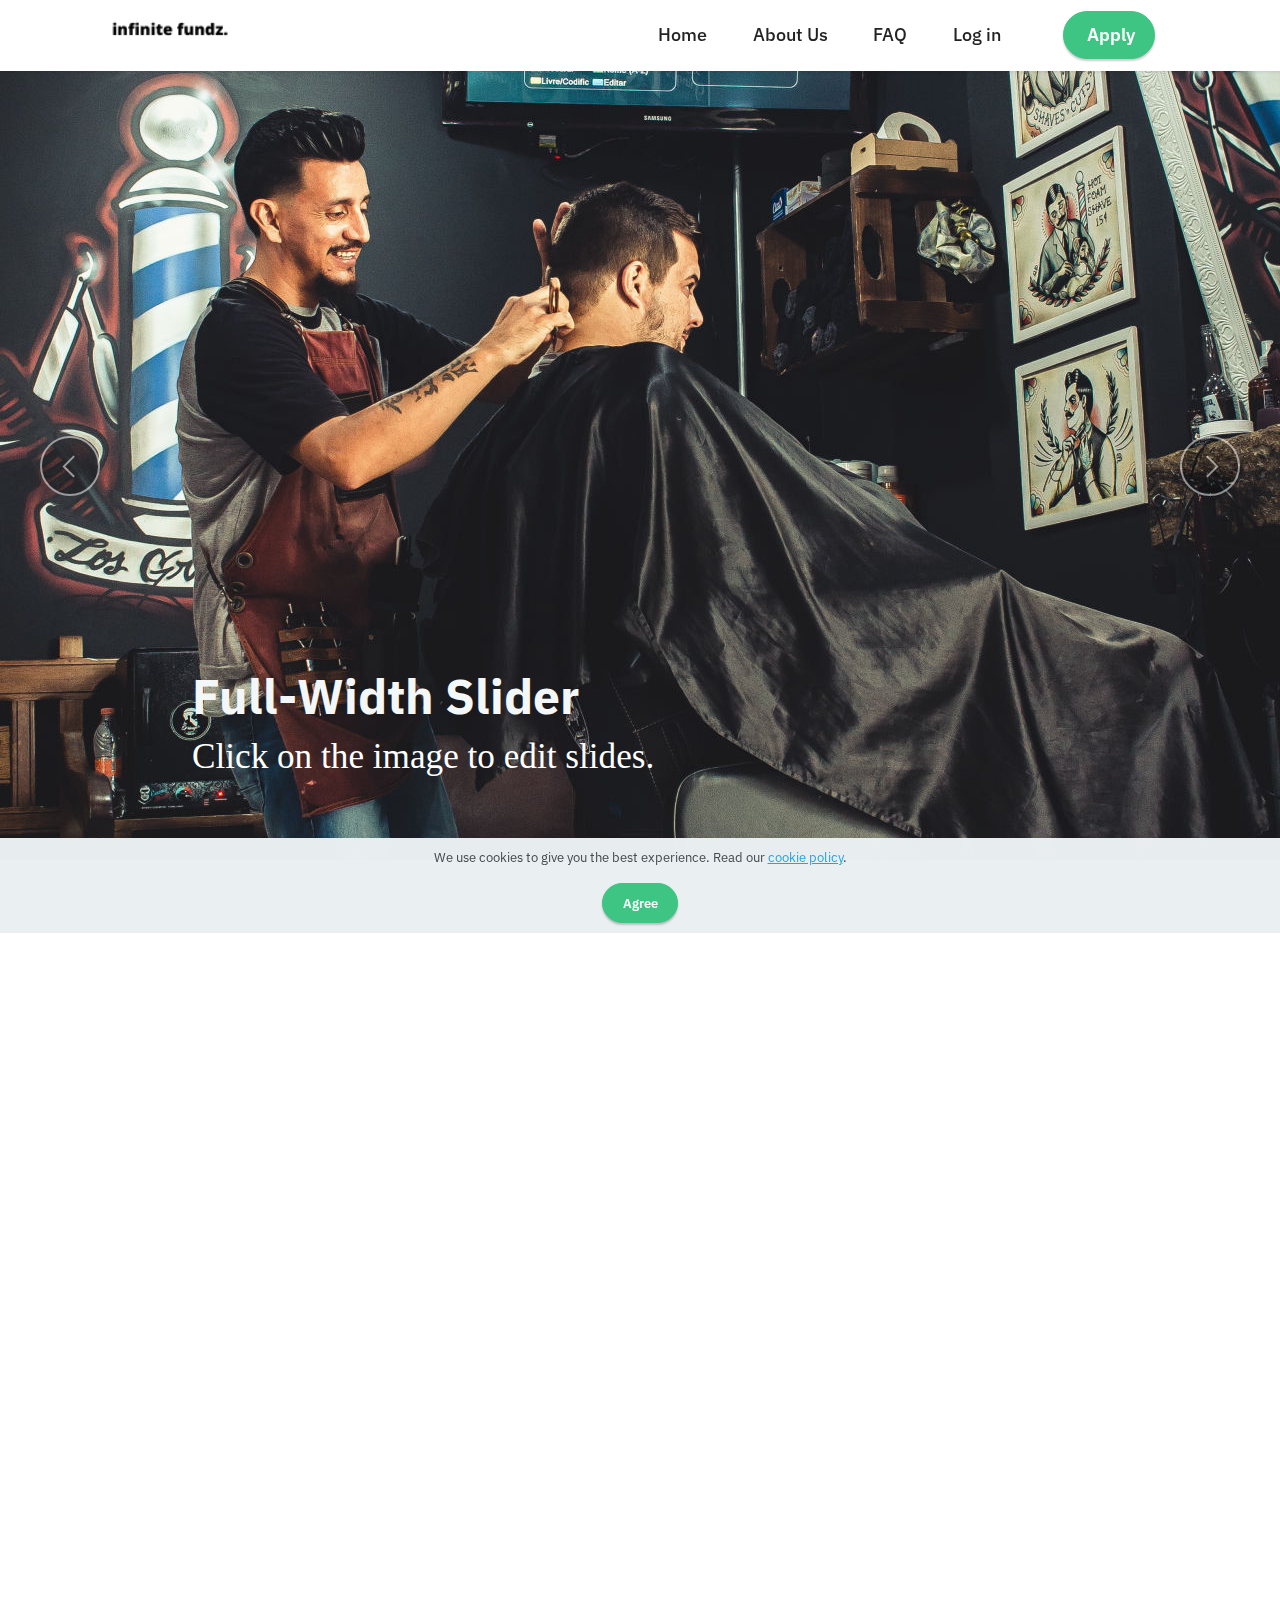
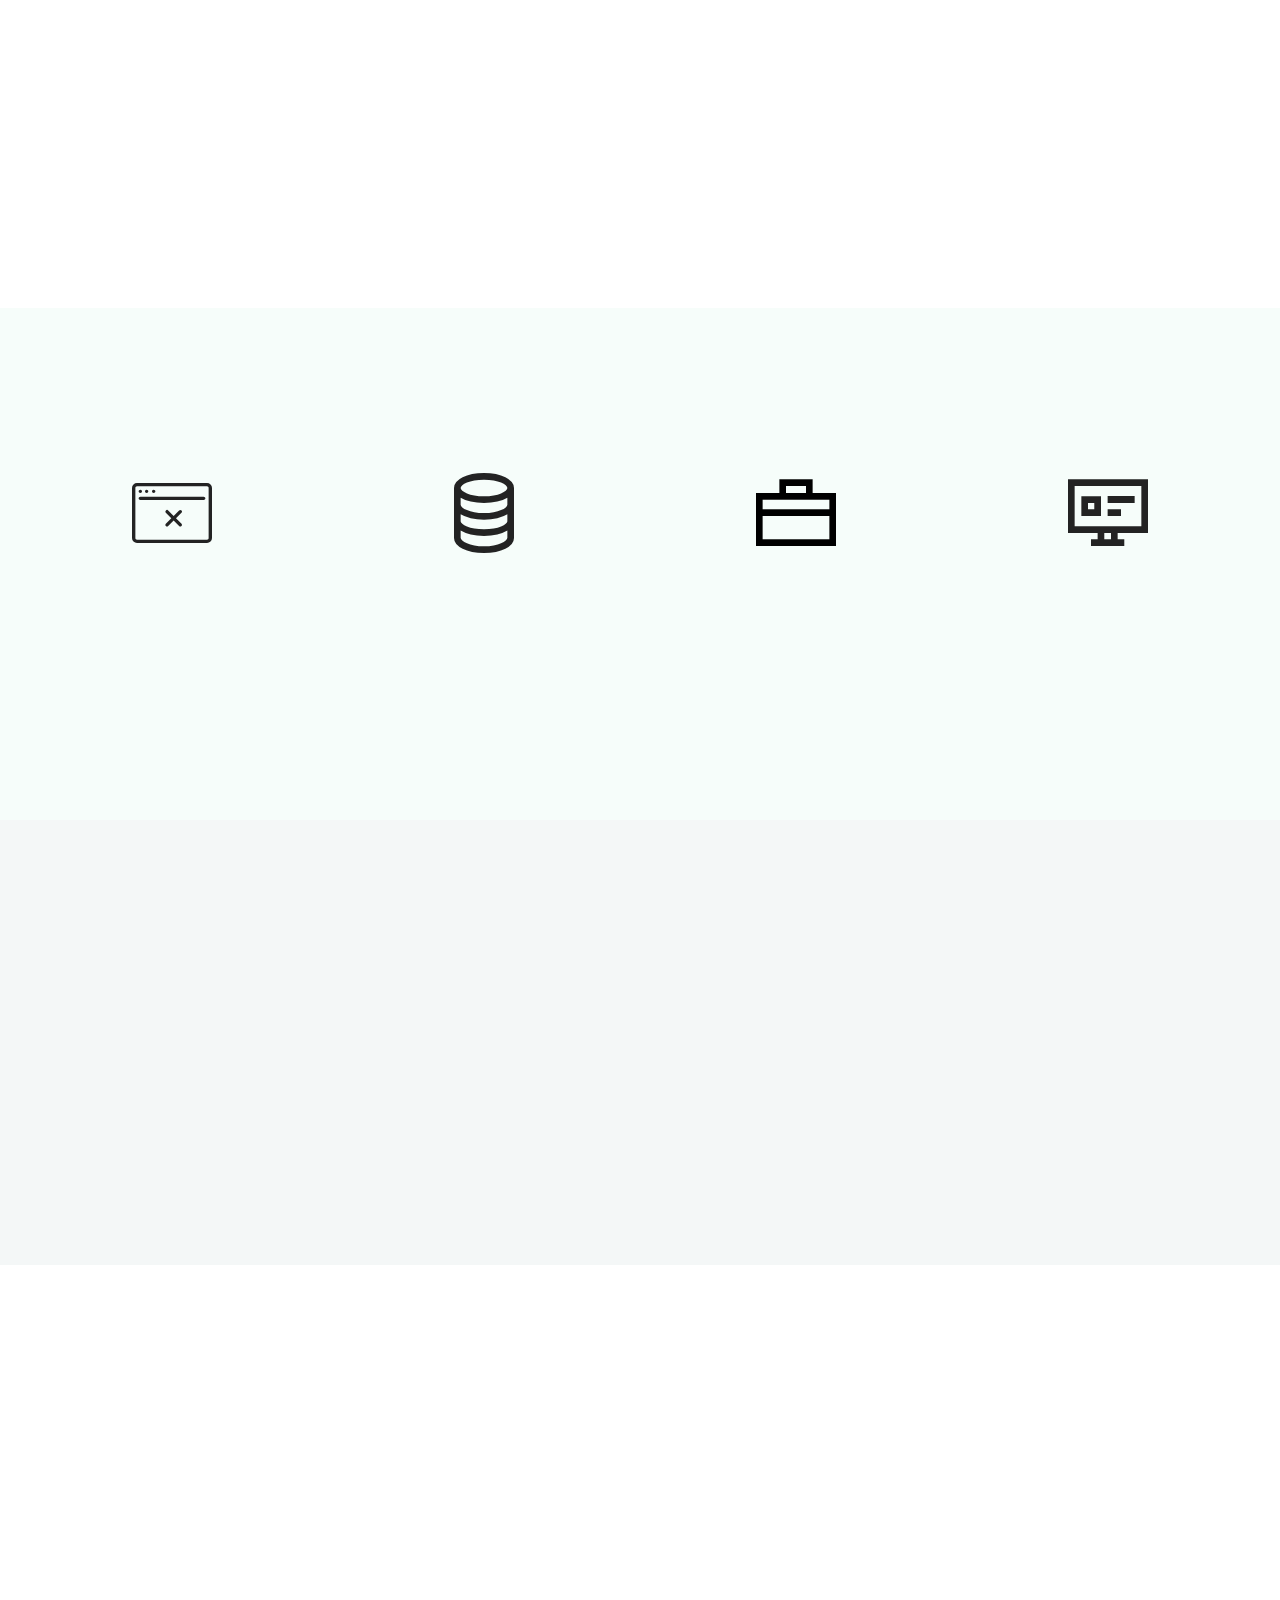
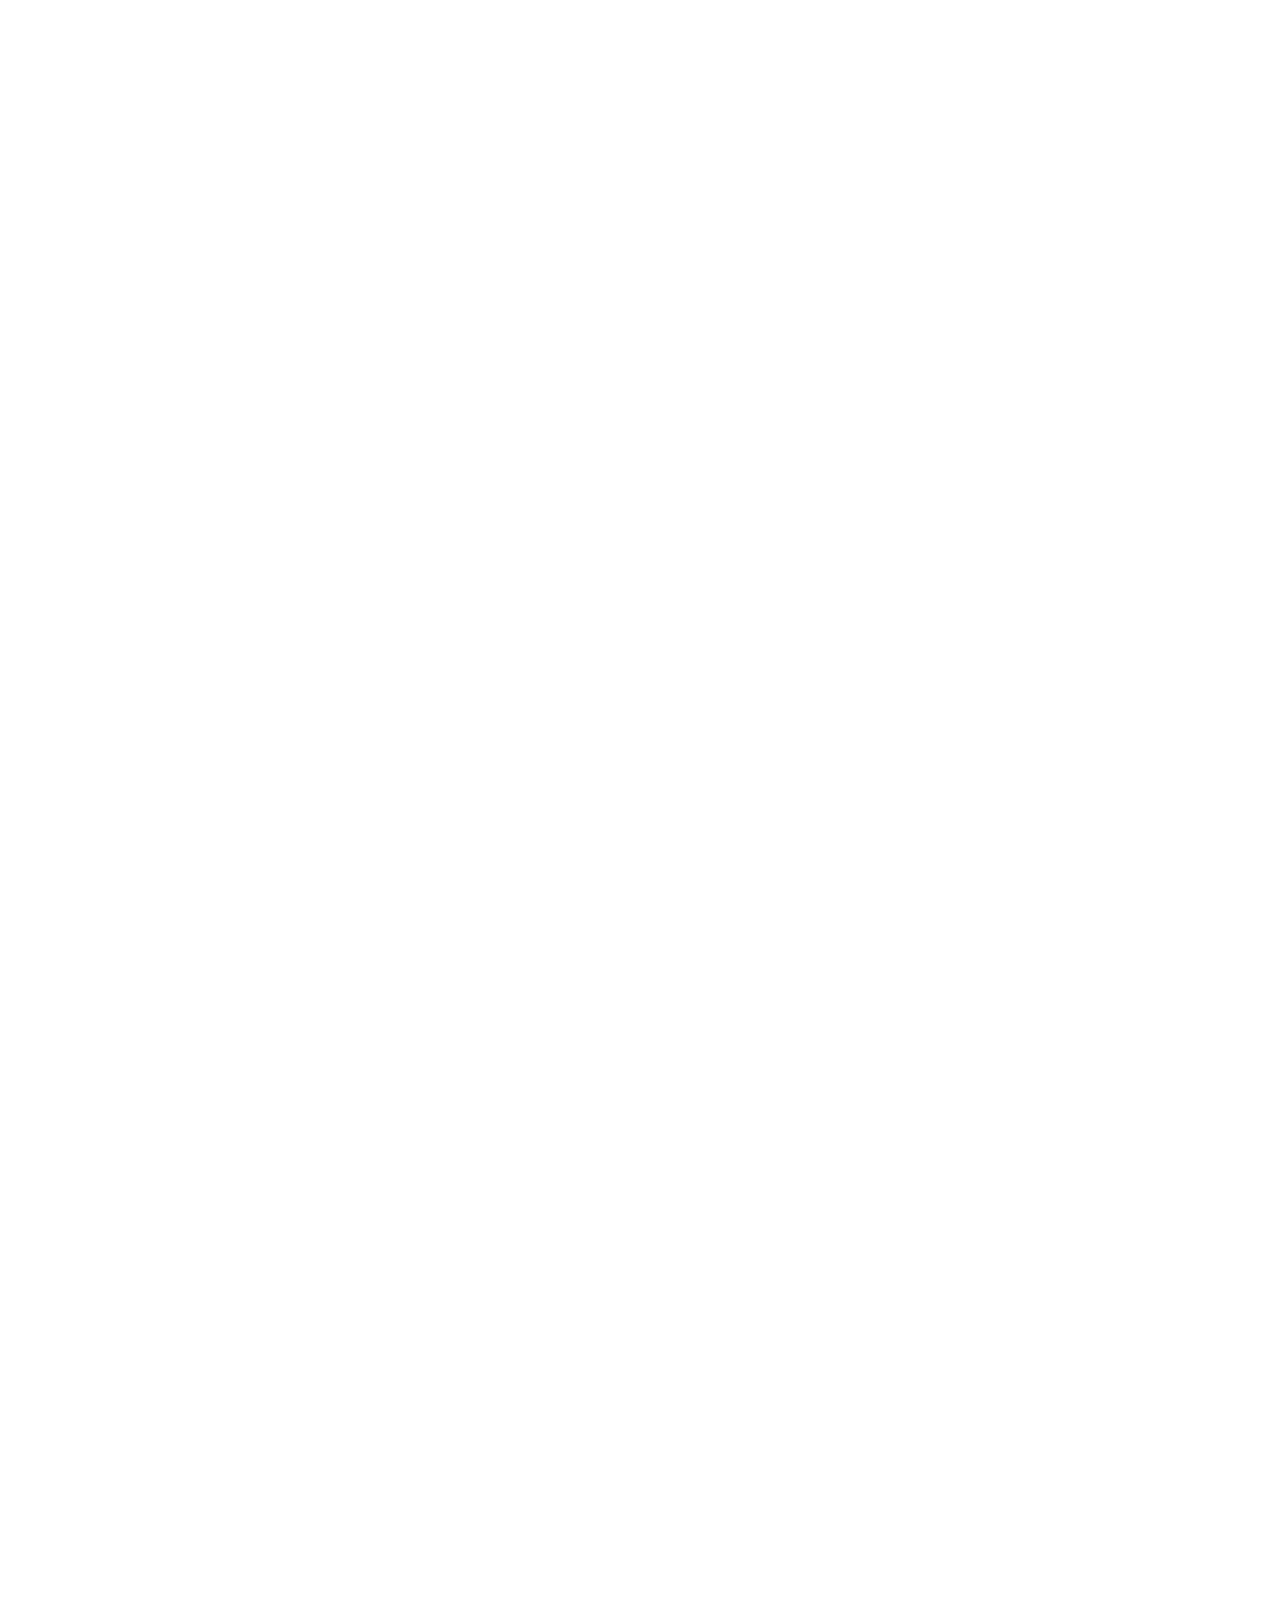
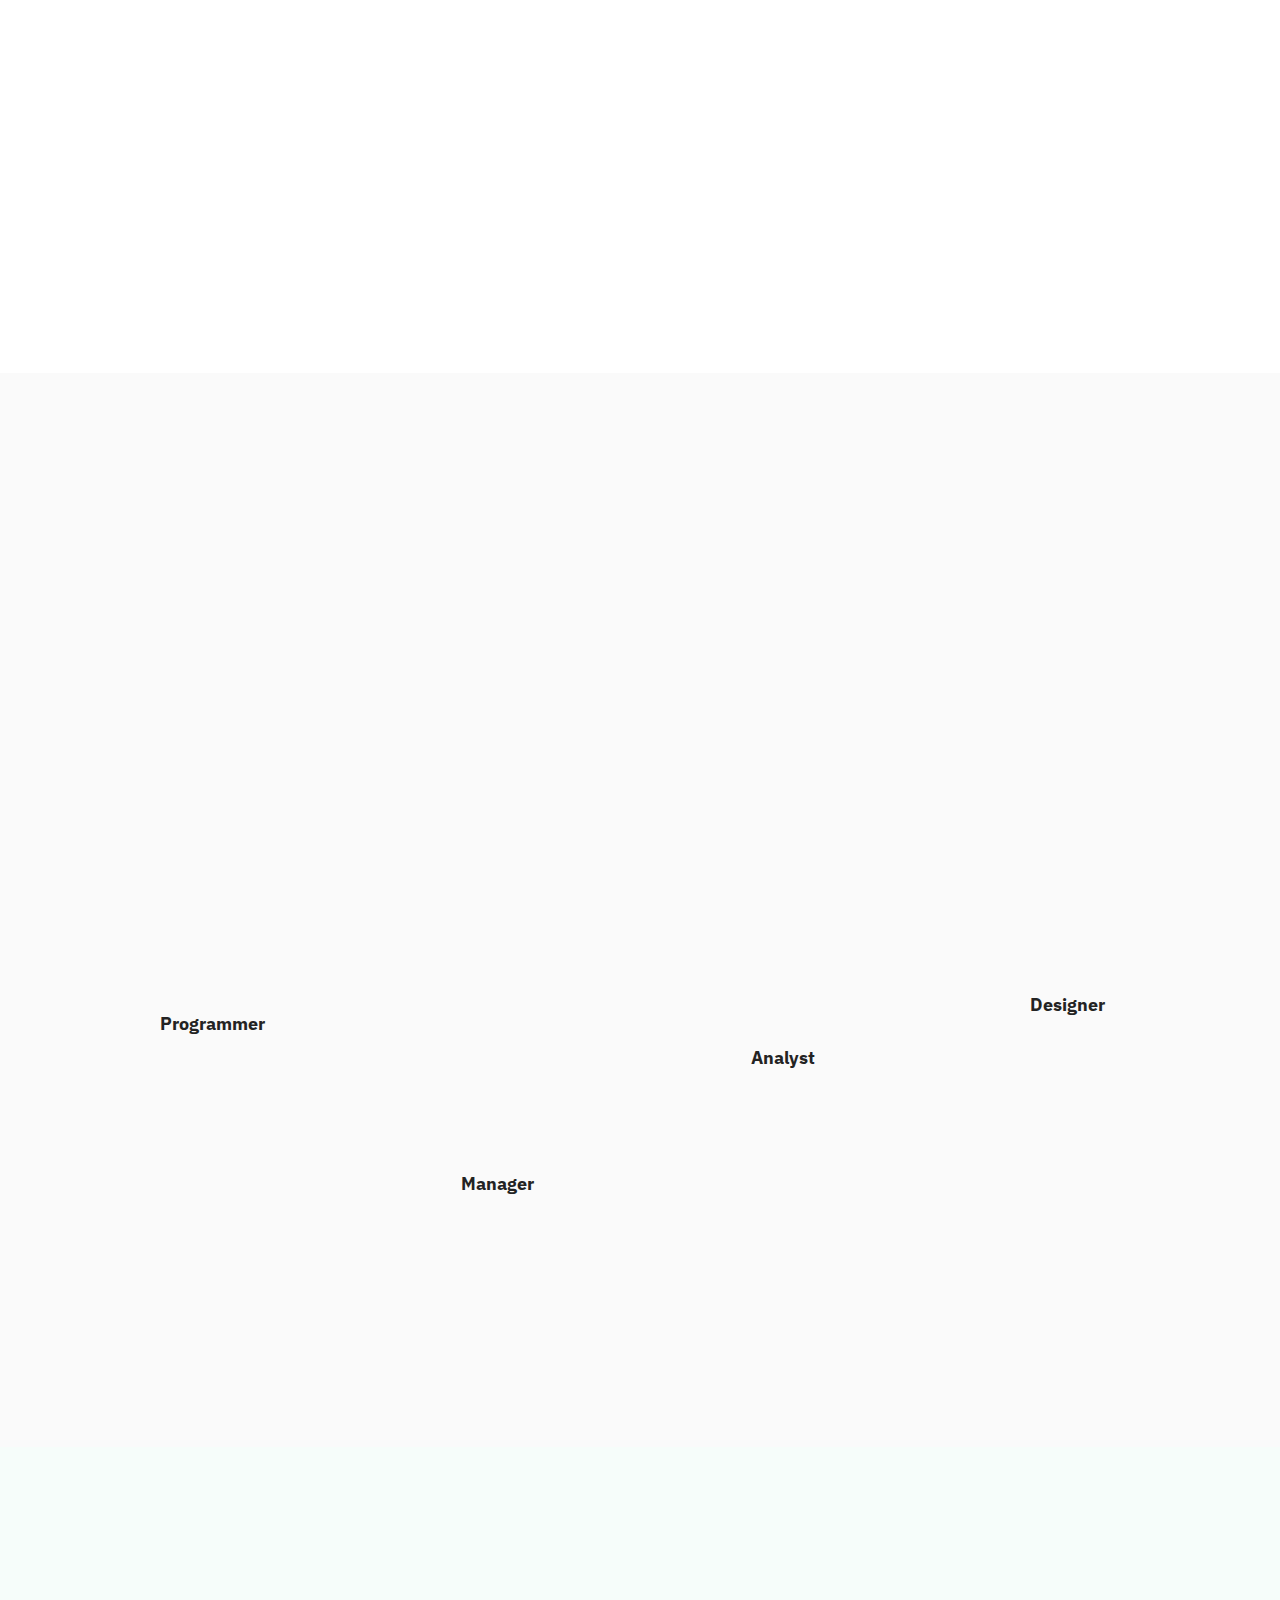
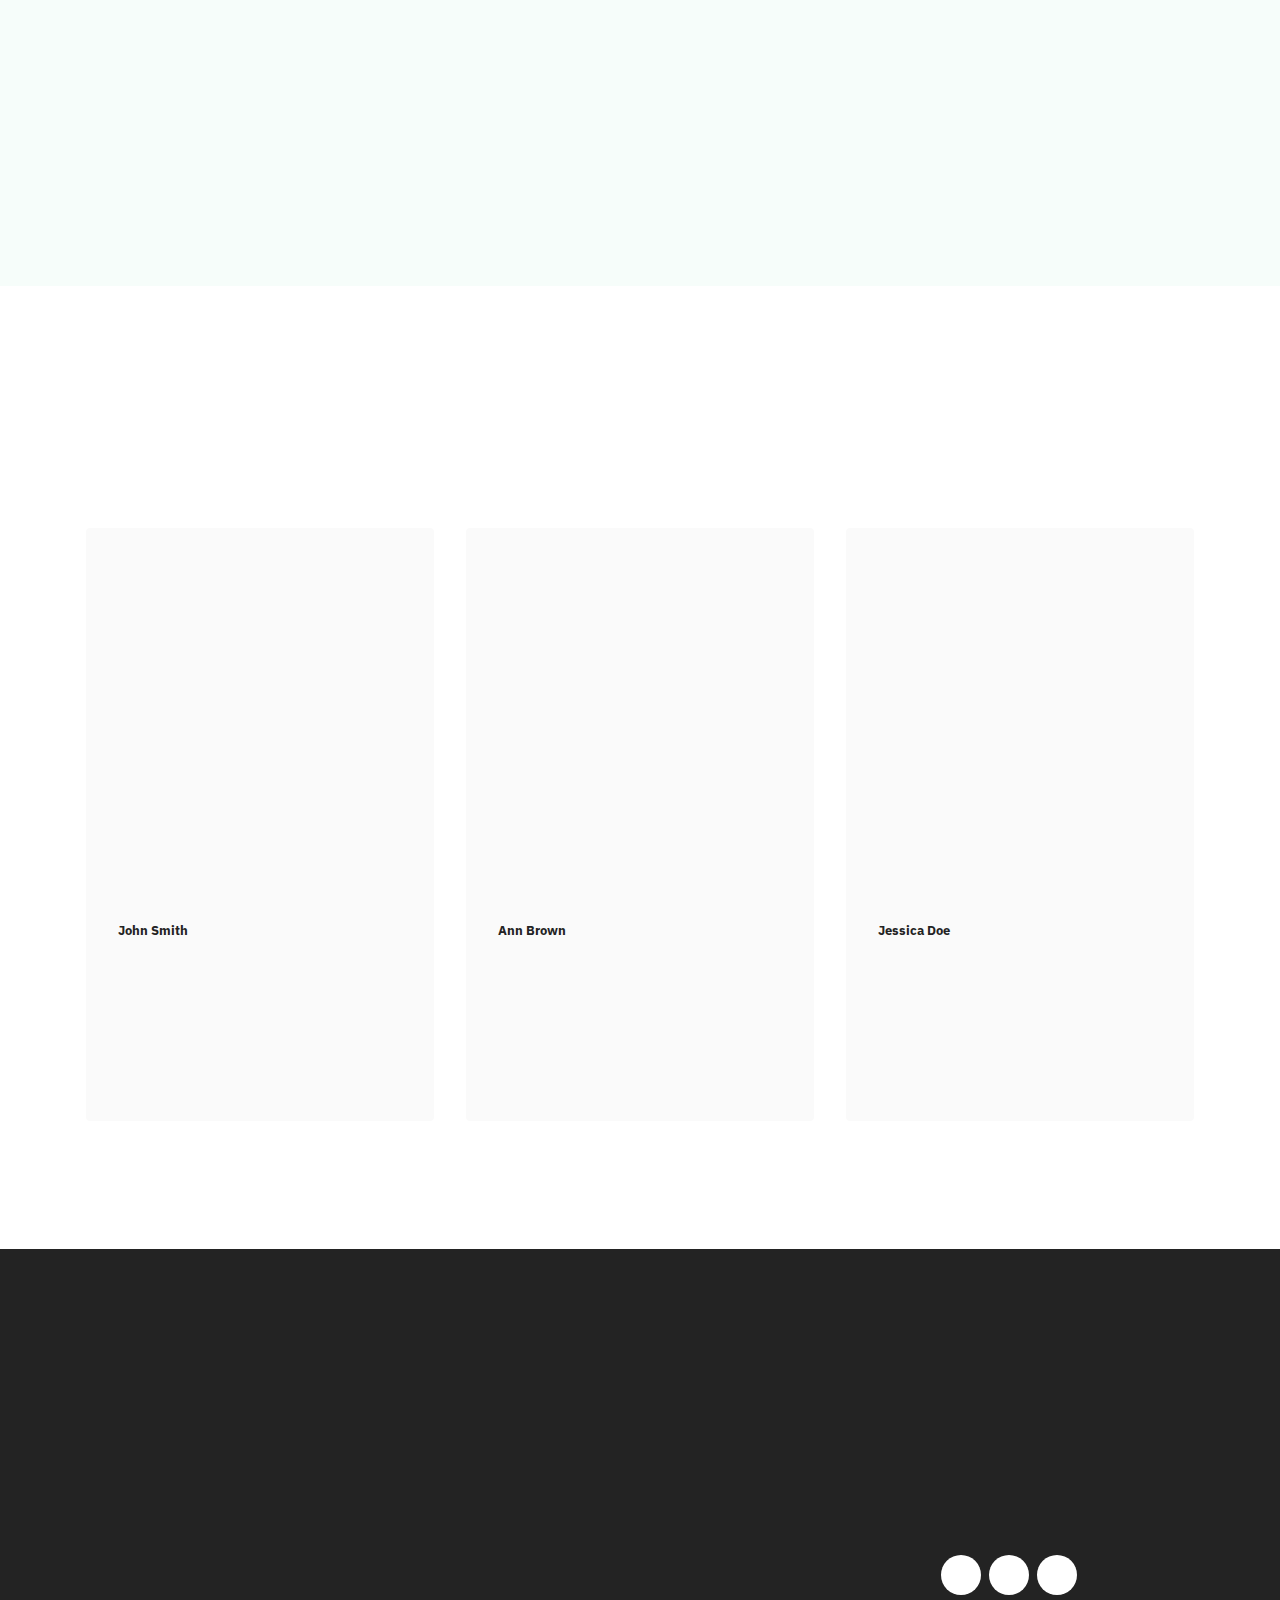
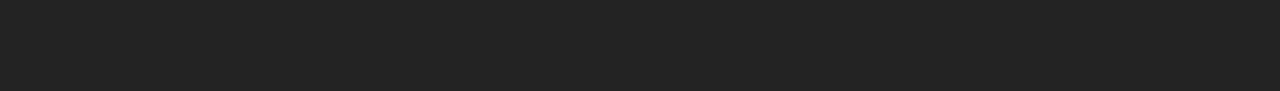
==== index.html @ 684d52d0 "create github pages" ====
<!DOCTYPE html>
<html  >
<head>
  <!-- Site made with Mobirise Website Builder v5.0.29, https://mobirise.com -->
  <meta charset="UTF-8">
  <meta http-equiv="X-UA-Compatible" content="IE=edge">
  <meta name="generator" content="Mobirise v5.0.29, mobirise.com">
  <meta name="viewport" content="width=device-width, initial-scale=1, minimum-scale=1">
  <link rel="shortcut icon" href="assets/images/add-a-heading-2-140x40.png" type="image/x-icon">
  <meta name="description" content="">
  
  
  <title>Home</title>
  <link rel="stylesheet" href="assets/web/assets/mobirise-icons2/mobirise2.css">
  <link rel="stylesheet" href="assets/web/assets/mobirise-icons/mobirise-icons.css">
  <link rel="stylesheet" href="assets/tether/tether.min.css">
  <link rel="stylesheet" href="assets/bootstrap/css/bootstrap.min.css">
  <link rel="stylesheet" href="assets/bootstrap/css/bootstrap-grid.min.css">
  <link rel="stylesheet" href="assets/bootstrap/css/bootstrap-reboot.min.css">
  <link rel="stylesheet" href="assets/dropdown/css/style.css">
  <link rel="stylesheet" href="assets/animatecss/animate.css">
  <link rel="stylesheet" href="assets/socicon/css/styles.css">
  <link rel="stylesheet" href="assets/theme/css/style.css">
  <link rel="preload" as="style" href="assets/mobirise/css/mbr-additional.css"><link rel="stylesheet" href="assets/mobirise/css/mbr-additional.css" type="text/css">
  
  
  
  
</head>
<body>
  
  <section class="menu menu2 cid-s9qATtifxC" once="menu" id="menu2-30">
    
    <nav class="navbar navbar-dropdown navbar-fixed-top navbar-expand-lg">
        <div class="container">
            <div class="navbar-brand">
                <span class="navbar-logo">
                    <a href="https://mobiri.se">
                        <img src="assets/images/add-a-heading-2-140x40.png" alt="Mobirise" style="height: 3rem;">
                    </a>
                </span>
                <span class="navbar-caption-wrap"><a class="navbar-caption text-black display-7" href="https://mobiri.se">&nbsp;<br><br></a></span>
            </div>
            <button class="navbar-toggler" type="button" data-toggle="collapse" data-target="#navbarSupportedContent" aria-controls="navbarNavAltMarkup" aria-expanded="false" aria-label="Toggle navigation">
                <div class="hamburger">
                    <span></span>
                    <span></span>
                    <span></span>
                    <span></span>
                </div>
            </button>
            <div class="collapse navbar-collapse" id="navbarSupportedContent">
                <ul class="navbar-nav nav-dropdown" data-app-modern-menu="true"><li class="nav-item"><a class="nav-link link text-black display-4" href="https://mobiri.se">Home</a></li>
                    <li class="nav-item"><a class="nav-link link text-black display-4" href="https://mobiri.se">About Us</a></li><li class="nav-item"><a class="nav-link link text-black display-4" href="https://mobiri.se">FAQ</a></li>
                    <li class="nav-item"><a class="nav-link link text-black display-4" href="https://mobiri.se">Log in</a>
                    </li></ul>
                
                <div class="navbar-buttons mbr-section-btn"><a class="btn btn-primary display-4" href="https://mobiri.se">&nbsp;Apply<br></a></div>
            </div>
        </div>
    </nav>
</section>

<section class="engine"><a href="https://mobirise.info">Mobirise</a></section><section class="slider1 cid-s9qjdanObT" id="slider1-1p">
    
    <div class="carousel slide carousel-fade" id="s9u5WvEU5g" data-ride="carousel" data-interval="4000">
        <ol class="carousel-indicators">
            <li data-slide-to="0" class="active" data-target="#s9u5WvEU5g"></li>
            <li data-slide-to="1" data-target="#s9u5WvEU5g"></li>
            <li data-slide-to="2" data-target="#s9u5WvEU5g"></li><li data-slide-to="3" data-target="#s9u5WvEU5g"></li>
        </ol>
        <div class="carousel-inner">
            <div class="carousel-item slider-image item active">
                <div class="item-wrapper">
                    <img class="d-block w-100" src="assets/images/pexels-thgusstavo-santana-2061820-1280x1920.jpg" data-slide-to="4">
                    
                    <div class="carousel-caption">
                        <h5 class="mbr-section-subtitle mbr-fonts-style display-2">
                            <strong>Full-Width Slider</strong>
                        </h5>
                        <p class="mbr-section-text mbr-fonts-style display-5">Click on the image to edit slides.</p>
                    </div>
                </div>
            </div><div class="carousel-item slider-image item">
                <div class="item-wrapper">
                    <img class="d-block w-100" src="assets/images/pexels-polina-tankilevitch-3735168-1500x2250.jpg" data-slide-to="0">
                    
                    <div class="carousel-caption">
                        <h5 class="mbr-section-subtitle mbr-fonts-style display-2">
                            <strong>Full-Width Slider</strong>
                        </h5>
                        <p class="mbr-section-text mbr-fonts-style display-5">Click on the image to edit slides.</p>
                    </div>
                </div>
            </div><div class="carousel-item slider-image item">
                <div class="item-wrapper">
                    <img class="d-block w-100" src="assets/images/pexels-burst-374079-1900x1069.jpg" data-slide-to="1">
                    
                    <div class="carousel-caption">
                        <h5 class="mbr-section-subtitle mbr-fonts-style display-2">
                            <strong>Full-Width Slider</strong>
                        </h5>
                        <p class="mbr-section-text mbr-fonts-style display-5">Click on the image to edit slides.</p>
                    </div>
                </div>
            </div>
            
            <div class="carousel-item slider-image item">
                <div class="item-wrapper">
                    <img class="d-block w-100" src="assets/images/pexels-andrea-piacquadio-3811855-1900x1371.jpg" data-slide-to="2">
                    
                    <div class="carousel-caption">
                        <h5 class="mbr-section-subtitle mbr-fonts-style display-2">
                            <strong>Full-Width Slider</strong>
                        </h5>
                        <p class="mbr-section-text mbr-fonts-style display-5">Click on the image to edit slides.</p>
                    </div>
                </div>
            </div>
        </div>
        <a class="carousel-control carousel-control-prev" role="button" data-slide="prev" href="#s9u5WvEU5g">
            <span class="mobi-mbri mobi-mbri-arrow-prev" aria-hidden="true"></span>
            <span class="sr-only">Previous</span>
        </a>
        <a class="carousel-control carousel-control-next" role="button" data-slide="next" href="#s9u5WvEU5g">
            <span class="mobi-mbri mobi-mbri-arrow-next" aria-hidden="true"></span>
            <span class="sr-only">Next</span>
        </a>
    </div>
</section>

<section class="image2 cid-s9qjrLcFoV" id="image2-1q">
    

    

    <div class="container">
        <div class="row align-items-center">
            <div class="col-12 col-lg-6">
                <div class="image-wrapper">
                    <img src="assets/images/pexels-fauxels-3184423-1076x1612.jpg" alt="Mobirise">
                    <p class="mbr-description mbr-fonts-style mt-2 align-center display-4">
                        Image Description</p>
                </div>
            </div>
            <div class="col-12 col-lg">
                <div class="text-wrapper">
                    <h3 class="mbr-section-title mbr-fonts-style mb-3 display-5">
                        <strong>Image with Description</strong></h3>
                    <p class="mbr-text mbr-fonts-style display-4">
                        Use Mobirise website building software to create multiple sites for commercial and non-profit projects. Click on the image in this block to replace it. You can add a description below your image, or on the side. If you want to hide some of the text fields, open the Block parameters, and uncheck relevant options.</p>
                </div>
            </div>
        </div>
    </div>
</section>

<section class="features24 cid-s9qfypTdHs" id="features1-1f">
    

    
    <div class="container-fluid">
        <div class="row">
            <div class="col-12">
                <h3 class="mbr-section-title mbr-fonts-style align-center mb-0 display-2">
                    <strong>Features</strong>
                </h3>
                
            </div>
            <div class="card col-12 col-md-6 col-lg-3">
                <div class="card-wrapper">
                    <div class="card-box align-center">
                        <span class="mbr-iconfont mbri-error" style="color: rgb(35, 35, 35); fill: rgb(35, 35, 35);"></span>
                        <h5 class="card-title align-center mbr-fonts-style display-5"><strong>No Coding</strong></h5>
                        <p class="card-text align-center mbr-fonts-style display-4">You don't have to code to create your own site. Select one of available themes in the Mobirise sitebuilder.</p>
                    </div>
                </div>
            </div>
            <div class="card col-12 col-md-6 col-lg-3">
                <div class="card-wrapper">
                    <div class="card-box align-center">
                        <span class="mbr-iconfont mobi-mbri-database mobi-mbri" style="color: rgb(35, 35, 35); fill: rgb(35, 35, 35);"></span>
                        <h5 class="card-title align-center mbr-fonts-style display-5"><strong>Mobile Friendly</strong></h5>
                        <p class="card-text align-center mbr-fonts-style display-4">All sites you create with the Mobirise web builder are mobile-friendly natively. No special actions required.</p>
                    </div>
                </div>
            </div>
            <div class="card col-12 col-md-6 col-lg-3">
                <div class="card-wrapper">
                    <div class="card-box align-center">
                        <span class="mbr-iconfont mobi-mbri-briefcase mobi-mbri" style="color: rgb(0, 0, 0); fill: rgb(0, 0, 0);"></span>
                        <h5 class="card-title align-center mbr-fonts-style display-5"><strong>Unique Styles</strong></h5>
                        <p class="card-text align-center mbr-fonts-style display-4">Select the theme that suits you. Each theme in the Mobirise site builder contains a set of unique blocks.</p>
                    </div>
                </div>
            </div>
            <div class="card col-12 col-md-6 col-lg-3">
                <div class="card-wrapper">
                    <div class="card-box align-center">
                        <span class="mbr-iconfont mobi-mbri-sites mobi-mbri" style="color: rgb(35, 35, 35); fill: rgb(35, 35, 35);"></span>
                        <h5 class="card-title align-center mbr-fonts-style display-5"><strong>Unlimited Sites</strong></h5>
                        <p class="card-text align-center mbr-fonts-style display-4">Use Mobirise website building software to create multiple sites for commercial and non-profit projects.</p>
                    </div>
                </div>
            </div>
        </div>
    </div>
</section>

<section class="clients1 cid-s9qfR53u46" id="clients1-1h">
    
    <div class="images-container container-fluid">
        <div class="mbr-section-head">
            <h3 class="mbr-section-title mbr-fonts-style align-center mb-0 display-5">
                <strong>Our Clients</strong>
            </h3>
            <h4 class="mbr-section-subtitle mbr-fonts-style align-center mb-0 mt-2 display-5">For a better look, use pictures of the same size in this block.
                elit</h4>
            
        </div>
        <div class="row justify-content-center mt-4">
            <div class="col-md-3 card">
                <img src="assets/images/7-240x96.png" alt="">
            </div>
            <div class="col-md-3 card">
                <img src="assets/images/patners-5-240x120.jpg" alt="">
            </div>
            <div class="col-md-3 card">
                <img src="assets/images/4-240x96.png" alt="">
            </div>
            <div class="col-md-3 card">
                <img src="assets/images/1-240x96.png" alt="">
            </div>
            <div class="col-md-3 card">
                <img src="assets/images/patners-3-240x120.jpg" alt="">
            </div>
            <div class="col-md-3 card">
                <img src="assets/images/3-240x96.png" alt="">
            </div>
            <div class="col-md-3 card">
                <img src="assets/images/7-240x96.png" alt="">
            </div>
            
        </div>
    </div>
</section>

<section class="image1 cid-s9t1eoxydg" id="image1-3b">
    

    

    <div class="container">
        <div class="row align-items-center">
            <div class="col-12 col-lg-6">
                <div class="image-wrapper">
                    <img src="assets/images/4.jpg" alt="Mobirise">
                    <p class="mbr-description mbr-fonts-style pt-2 align-center display-4">
                    Image Description</p>
                </div>
            </div>
            <div class="col-12 col-lg">
                <div class="text-wrapper">
                    <h3 class="mbr-section-title mbr-fonts-style mb-3 display-5">
                        <strong>Image with Description</strong></h3>
                    <p class="mbr-text mbr-fonts-style display-7">
                        Use Mobirise website building software to create multiple sites for commercial and non-profit projects. Click on the image in this block to replace it. You can add a description below your image, or on the side. If you want to hide some of the text fields, open the Block parameters, and uncheck relevant options.</p>
                </div>
            </div>
        </div>
    </div>
</section>

<section class="image2 cid-s9t1f9LXdF" id="image2-3c">
    

    

    <div class="container">
        <div class="row align-items-center">
            <div class="col-12 col-lg-6">
                <div class="image-wrapper">
                    <img src="assets/images/5.jpg" alt="Mobirise">
                    <p class="mbr-description mbr-fonts-style mt-2 align-center display-4">
                        Image Description</p>
                </div>
            </div>
            <div class="col-12 col-lg">
                <div class="text-wrapper">
                    <h3 class="mbr-section-title mbr-fonts-style mb-3 display-5">
                        <strong>Image with Description</strong></h3>
                    <p class="mbr-text mbr-fonts-style display-7">
                        Use Mobirise website building software to create multiple sites for commercial and non-profit projects. Click on the image in this block to replace it. You can add a description below your image, or on the side. If you want to hide some of the text fields, open the Block parameters, and uncheck relevant options.</p>
                </div>
            </div>
        </div>
    </div>
</section>

<section class="video4 cid-s9t1hKgQwR" id="video4-3d">
    
    <div class="container">
        <div class="title-wrapper mb-5">
            <h4 class="mbr-section-title mbr-fonts-style mb-0 display-2">
                <strong>Watch Video</strong>
            </h4>
        </div>
        <div class="row align-items-center">
            <div class="col-12 col-lg-6 video-block">
                <div class="video-wrapper"><iframe class="mbr-embedded-video" src="https://www.youtube.com/embed/HujDEPAWboE?rel=0&amp;amp;showinfo=0&amp;autoplay=0&amp;loop=0" width="800" height="600" frameborder="0" allowfullscreen></iframe></div>
                <p class="mbr-description pt-2 mbr-fonts-style display-4">
                    Video Description</p>
            </div>
            <div class="col-12 col-lg">
                <div class="text-wrapper">
                    <h5 class="mbr-section-subtitle mbr-fonts-style mb-3 display-5">
                        <strong>Video with description</strong>
                    </h5>
                    <p class="mbr-text mbr-fonts-style display-7">
                        Use Mobirise website building software to create multiple sites for commercial and non-profit projects. Click on the video preview in this block to add the link to your video. Make sure that your video is not private. You can add a description below the video. If you want to hide some of the text fields, open the Block parameters, and uncheck relevant options.</p>
                </div>
            </div>
        </div>
    </div>
</section>

<section class="team1 cid-s9qiKVGJcL" id="team1-1l">
    

    
    <div class="container">
        <div class="row justify-content-center">
            <div class="col-12">
                <h3 class="mbr-section-title mbr-fonts-style align-center mb-4 display-2">
                    <strong>Our team</strong>
                </h3>
                <p class="mbr-section-subtitle mbr-fonts-style align-center mb-5 display-5">
                    Meet our team
                </p>
            </div>
            <div class="col-sm-6 col-lg-3">
                <div class="card-wrap">
                    <div class="image-wrap">
                        <img src="assets/images/ui-face-1-506x544.jpg" alt="">
                    </div>
                    <div class="content-wrap">
                        <h5 class="mbr-section-title card-title mbr-fonts-style align-center m-0 display-5">
                            <strong>John Smith</strong>
                        </h5>
                        <h6 class="mbr-role mbr-fonts-style align-center mb-3 display-4">
                            <strong>Programmer</strong>
                        </h6>
                        <p class="card-text mbr-fonts-style align-center display-4">
                            No special actions required, all sites you make with Mobirise are mobile-friendly.
                        </p>
                        
                        
                    </div>
                </div>
            </div>

            <div class="col-sm-6 col-lg-3">
                <div class="card-wrap">
                    <div class="image-wrap">
                        <img src="assets/images/pexels-christina-morillo-1181695-506x759.jpg" alt="">
                    </div>
                    <div class="content-wrap">
                        <h5 class="mbr-section-title card-title mbr-fonts-style align-center m-0 display-5">
                            <strong>Sarah Palmer</strong>
                        </h5>
                        <h6 class="mbr-role mbr-fonts-style align-center mb-3 display-4">
                            <strong>Manager</strong>
                        </h6>
                        <p class="card-text mbr-fonts-style align-center display-4">
                            Use Mobirise website building software to create multiple sites for your clients.
                        </p>
                        
                        
                    </div>
                </div>
            </div>

            <div class="col-sm-6 col-lg-3">
                <div class="card-wrap">
                    <div class="image-wrap">
                        <img src="assets/images/ui-face-2-400x400.jpg" alt="">
                    </div>
                    <div class="content-wrap">
                        <h5 class="mbr-section-title card-title mbr-fonts-style align-center m-0 display-5">
                            <strong>Jessica Swift</strong>
                        </h5>
                        <h6 class="mbr-role mbr-fonts-style align-center mb-3 display-4">
                            <strong>Analyst</strong>
                        </h6>
                        <p class="card-text mbr-fonts-style align-center display-4">
                            Create multiple pages. Don't forget to set links to your pages after creating them.
                        </p>
                        
                        
                    </div>
                </div>
            </div>

            <div class="col-sm-6 col-lg-3">
                <div class="card-wrap">
                    <div class="image-wrap">
                        <img src="assets/images/ui-face-3-506x506.jpg" alt="">
                    </div>
                    <div class="content-wrap">
                        <h5 class="mbr-section-title card-title mbr-fonts-style align-center m-0 display-5">
                            <strong>Helen Smith</strong>
                        </h5>
                        <h6 class="mbr-role mbr-fonts-style align-center mb-3 display-4">
                            <strong>Designer</strong>
                        </h6>
                        <p class="card-text mbr-fonts-style align-center display-4">
                            Each theme in the Mobirise site builder contains a set of unique blocks.
                        </p>
                        
                        
                    </div>
                </div>
            </div>
        </div>
    </div>
</section>

<section class="testimonials2 cid-s9t0xP83A9" id="testimonials2-3a">
    
    
    <div class="container">
        <h3 class="mbr-section-title mbr-fonts-style align-center mb-4 display-2">
            <strong>Testimonials</strong>
        </h3>
        <div class="row justify-content-center">
            <div class="card col-12 col-md-6">
                <p class="mbr-text mbr-fonts-style mb-4 display-7">Themes in the Mobirise website builder offer multiple blocks: intros, sliders, galleries, forms, articles, and so on. Start a project and click on the red plus buttons to see the blocks available for your theme.</p>
                <div class="d-flex mb-md-0 mb-4">
                    <div class="image-wrapper">
                        <img src="assets/images/team1.jpg" alt="Mobirise">
                    </div>
                    <div class="text-wrapper">
                        <p class="name mbr-fonts-style mb-1 display-4">
                            <strong>Martin Smith</strong>
                        </p>
                        <p class="position mbr-fonts-style display-4">
                            <strong>Client</strong>
                        </p>
                    </div>
                </div>
            </div>
            <div class="card col-12 col-md-6">
                <p class="mbr-text mbr-fonts-style mb-4 display-7">You can have multiple pages in each project in Mobirise website builder software. Don't forget to set links to your pages after creating them. You can use menu blocks to create navigation for your site visitors.</p>
                <div class="d-flex mb-md-0 mb-4">
                    <div class="image-wrapper">
                        <img src="assets/images/team2.jpg" alt="Mobirise">
                    </div>
                    <div class="text-wrapper">
                        <p class="name mbr-fonts-style mb-1 display-4">
                            <strong>Jessica Brown</strong>
                        </p>
                        <p class="position mbr-fonts-style display-4">
                            <strong>Client</strong>
                        </p>
                    </div>
                </div>
            </div>
        </div>
    </div>
</section>

<section class="content2 cid-s9qj3ZHZ4q" id="content2-1n">
    
    
    <div class="container">
        <div class="mbr-section-head">
            <h4 class="mbr-section-title mbr-fonts-style align-center mb-0 display-2"><strong>Our Blog</strong></h4>
            <h5 class="mbr-section-subtitle mbr-fonts-style align-center mb-0 mt-2 display-5">Read the recent blog posts about
                Mobirise</h5>
        </div>
        <div class="row mt-4">
            <div class="item features-image сol-12 col-md-6 col-lg-4">
                <div class="item-wrapper">
                    <div class="item-img">
                        <img src="assets/images/product5.jpg" alt="" title="">
                    </div>
                    <div class="item-content">
                        <h5 class="item-title mbr-fonts-style display-5"><a href="#top" class="text-primary">Easy and Simple</a></h5>
                        <h6 class="item-subtitle mbr-fonts-style mt-1 display-7">
                            <strong>John Smith</strong><em> 10-10-2025</em></h6>
                        <p class="mbr-text mbr-fonts-style mt-3 display-7">Mobirise Page Maker is a free and simple
                            website builder - just drop site blocks to your page, add content and style it!</p>
                    </div>
                    <div class="mbr-section-btn item-footer mt-2"><a href="" class="btn item-btn btn-primary display-7" target="_blank">Read More
                            &gt;</a></div>
                </div>
            </div>
            <div class="item features-image сol-12 col-md-6 col-lg-4">
                <div class="item-wrapper">
                    <div class="item-img">
                        <img src="assets/images/product4.jpg" alt="" title="">
                    </div>
                    <div class="item-content">
                        <h5 class="item-title mbr-fonts-style display-5"><a href="#top" class="text-primary">Auto Mobile</a></h5>
                        <h6 class="item-subtitle mbr-fonts-style mt-1 display-7"><strong>Ann
                                Brown</strong><em>&nbsp;09-09-2025</em></h6>
                        <p class="mbr-text mbr-fonts-style mt-3 display-7">Mobirise Site Creator offers a huge
                            collection of 3500+ site blocks, templates and themes with thousands flexible options.<br>
                        </p>
                    </div>
                    <div class="mbr-section-btn item-footer mt-2"><a href="" class="btn btn-primary item-btn display-7" target="_blank">Read More
                            &gt;</a></div>
                </div>
            </div>
            <div class="item features-image сol-12 col-md-6 col-lg-4">
                <div class="item-wrapper">
                    <div class="item-img">
                        <img src="assets/images/product3.jpg" alt="" title="">
                    </div>
                    <div class="item-content">
                        <h5 class="item-title mbr-fonts-style display-5"><a href="#top" class="text-primary">Boost Your Rank</a></h5>
                        <h6 class="item-subtitle mbr-fonts-style mt-1 display-7"><strong>Jessica Doe
                            </strong><em>08-08-2025</em></h6>
                        <p class="mbr-text mbr-fonts-style mt-3 display-7">Mobirise Page Maker is a free and simple
                            website builder - just drop site blocks to your page, add content and style it!</p>
                    </div>
                    <div class="mbr-section-btn item-footer mt-2"><a href="" class="btn btn-primary item-btn display-7" target="_blank">Read More
                            &gt;</a></div>
                </div>
            </div>

        </div>
    </div>
</section>

<section class="footer1 cid-s9qCbWrBJH" once="footers" id="footer1-35">

    
    
    <div class="container">
        <div class="row mbr-white">
            <div class="col-12 col-md-6 col-lg-3">
                <h5 class="mbr-section-subtitle mbr-fonts-style mb-2 display-7">
                    <strong>Mobirise Help</strong>
                </h5>
                <ul class="list mbr-fonts-style display-4">
                    <li class="mbr-text item-wrap">Help Center</li>
                    <li class="mbr-text item-wrap">Mobirise Forums</li>
                    <li class="mbr-text item-wrap">Mobirise Kit</li>
                    <li class="mbr-text item-wrap">Our site</li>
                </ul>
            </div>
            <div class="col-12 col-md-6 col-lg-3">
                <h5 class="mbr-section-subtitle mbr-fonts-style mb-2 display-7">
                    <strong>Themes</strong>
                </h5>
                <ul class="list mbr-fonts-style display-4">

                    <li class="mbr-text item-wrap">Mobirise 5</li>
                    <li class="mbr-text item-wrap">Mobirise AMP</li>
                    <li class="mbr-text item-wrap">Mobirise Kit</li>
                </ul>
            </div>
            <div class="col-12 col-md-6 col-lg-3">
                <h5 class="mbr-section-subtitle mbr-fonts-style mb-2 display-7">
                    <strong>Extensions</strong>
                </h5>
                <ul class="list mbr-fonts-style display-4">
                    <li class="mbr-text item-wrap">Code Editor</li>
                    <li class="mbr-text item-wrap">Form Builder</li>
                    <li class="mbr-text item-wrap">Popup Builder</li>
                    <li class="mbr-text item-wrap">Enterprise</li>
                </ul>
            </div>
            <div class="col-12 col-md-6 col-lg-3">
                <h5 class="mbr-section-subtitle mbr-fonts-style mb-2 display-7">
                    <strong>About</strong>
                </h5>
                <p class="mbr-text mbr-fonts-style mb-4 display-4">
                    Mobirise is a free offline app for
                    Windows and Mac to easily create small/medium websites, landing pages, online resumes and
                    portfolios.</p>
                <h5 class="mbr-section-subtitle mbr-fonts-style mb-3 display-7">
                    <strong>Social</strong>
                </h5>
                <div class="social-row display-7">
                    <div class="soc-item">
                        <a href="https://twitter.com/mobirise" target="_blank">
                            <span class="mbr-iconfont socicon socicon-facebook"></span>
                        </a>
                    </div>
                    <div class="soc-item">
                        <a href="https://twitter.com/mobirise" target="_blank">
                            <span class="mbr-iconfont socicon socicon-twitter"></span>
                        </a>
                    </div>
                    <div class="soc-item">
                        <a href="https://twitter.com/mobirise" target="_blank">
                            <span class="mbr-iconfont socicon socicon-instagram"></span>
                        </a>
                    </div>
                    
                </div>
            </div>
        </div>
    </div>
</section>


  <script src="assets/web/assets/jquery/jquery.min.js"></script>
  <script src="assets/popper/popper.min.js"></script>
  <script src="assets/tether/tether.min.js"></script>
  <script src="assets/bootstrap/js/bootstrap.min.js"></script>
  <script src="assets/web/assets/cookies-alert-plugin/cookies-alert-core.js"></script>
  <script src="assets/web/assets/cookies-alert-plugin/cookies-alert-script.js"></script>
  <script src="assets/smoothscroll/smooth-scroll.js"></script>
  <script src="assets/dropdown/js/nav-dropdown.js"></script>
  <script src="assets/dropdown/js/navbar-dropdown.js"></script>
  <script src="assets/touchswipe/jquery.touch-swipe.min.js"></script>
  <script src="assets/viewportchecker/jquery.viewportchecker.js"></script>
  <script src="assets/playervimeo/vimeo_player.js"></script>
  <script src="assets/theme/js/script.js"></script>
  
  
  
<input name="cookieData" type="hidden" data-cookie-customDialogSelector='null' data-cookie-colorText='#424a4d' data-cookie-colorBg='rgba(234, 239, 241, 0.99)' data-cookie-textButton='Agree' data-cookie-colorButton='' data-cookie-colorLink='#22a5e5' data-cookie-underlineLink='true' data-cookie-text="We use cookies to give you the best experience. Read our <a href='privacy.html'>cookie policy</a>.">
    <input name="animation" type="hidden">
  </body>
</html>
---- assets/web/assets/mobirise-icons2/mobirise2.css ----
@font-face {
  font-family: 'Moririse2';
  font-display: swap;
  src:  url('mobirise2.eot?f2bix4');
  src:  url('mobirise2.eot?f2bix4#iefix') format('embedded-opentype'),
    url('mobirise2.ttf?f2bix4') format('truetype'),
    url('mobirise2.woff?f2bix4') format('woff'),
    url('mobirise2.svg?f2bix4#mobirise2') format('svg');
  font-weight: normal;
  font-style: normal;
}

[class^="mobi-"], [class*=" mobi-"] {
  /* use !important to prevent issues with browser extensions that change fonts */
  font-family: 'Moririse2' !important;
  speak: none;
  font-style: normal;
  font-weight: normal;
  font-variant: normal;
  text-transform: none;
  line-height: 1;

  /* Better Font Rendering =========== */
  -webkit-font-smoothing: antialiased;
  -moz-osx-font-smoothing: grayscale;
}

.mobi-mbri-add-submenu:before {
  content: "\e900";
}
.mobi-mbri-alert:before {
  content: "\e901";
}
.mobi-mbri-align-center:before {
  content: "\e902";
}
.mobi-mbri-align-justify:before {
  content: "\e903";
}
.mobi-mbri-align-left:before {
  content: "\e904";
}
.mobi-mbri-align-right:before {
  content: "\e905";
}
.mobi-mbri-android:before {
  content: "\e906";
}
.mobi-mbri-apple:before {
  content: "\e907";
}
.mobi-mbri-arrow-down:before {
  content: "\e908";
}
.mobi-mbri-arrow-next:before {
  content: "\e909";
}
.mobi-mbri-arrow-prev:before {
  content: "\e90a";
}
.mobi-mbri-arrow-up:before {
  content: "\e90b";
}
.mobi-mbri-bold:before {
  content: "\e90c";
}
.mobi-mbri-bookmark:before {
  content: "\e90d";
}
.mobi-mbri-bootstrap:before {
  content: "\e90e";
}
.mobi-mbri-briefcase:before {
  content: "\e90f";
}
.mobi-mbri-browse:before {
  content: "\e910";
}
.mobi-mbri-bulleted-list:before {
  content: "\e911";
}
.mobi-mbri-calendar:before {
  content: "\e912";
}
.mobi-mbri-camera:before {
  content: "\e913";
}
.mobi-mbri-cart-add:before {
  content: "\e914";
}
.mobi-mbri-cart-full:before {
  content: "\e915";
}
.mobi-mbri-cash:before {
  content: "\e916";
}
.mobi-mbri-change-style:before {
  content: "\e917";
}
.mobi-mbri-chat:before {
  content: "\e918";
}
.mobi-mbri-clock:before {
  content: "\e919";
}
.mobi-mbri-close:before {
  content: "\e91a";
}
.mobi-mbri-cloud:before {
  content: "\e91b";
}
.mobi-mbri-code:before {
  content: "\e91c";
}
.mobi-mbri-contact-form:before {
  content: "\e91d";
}
.mobi-mbri-credit-card:before {
  content: "\e91e";
}
.mobi-mbri-cursor-click:before {
  content: "\e91f";
}
.mobi-mbri-cust-feedback:before {
  content: "\e920";
}
.mobi-mbri-database:before {
  content: "\e921";
}
.mobi-mbri-delivery:before {
  content: "\e922";
}
.mobi-mbri-desktop:before {
  content: "\e923";
}
.mobi-mbri-devices:before {
  content: "\e924";
}
.mobi-mbri-down:before {
  content: "\e925";
}
.mobi-mbri-download-2:before {
  content: "\e926";
}
.mobi-mbri-download:before {
  content: "\e927";
}
.mobi-mbri-drag-n-drop-2:before {
  content: "\e928";
}
.mobi-mbri-drag-n-drop:before {
  content: "\e929";
}
.mobi-mbri-edit-2:before {
  content: "\e92a";
}
.mobi-mbri-edit:before {
  content: "\e92b";
}
.mobi-mbri-error:before {
  content: "\e92c";
}
.mobi-mbri-extension:before {
  content: "\e92d";
}
.mobi-mbri-features:before {
  content: "\e92e";
}
.mobi-mbri-file:before {
  content: "\e92f";
}
.mobi-mbri-flag:before {
  content: "\e930";
}
.mobi-mbri-folder:before {
  content: "\e931";
}
.mobi-mbri-gift:before {
  content: "\e932";
}
.mobi-mbri-github:before {
  content: "\e933";
}
.mobi-mbri-globe-2:before {
  content: "\e934";
}
.mobi-mbri-globe:before {
  content: "\e935";
}
.mobi-mbri-growing-chart:before {
  content: "\e936";
}
.mobi-mbri-hearth:before {
  content: "\e937";
}
.mobi-mbri-help:before {
  content: "\e938";
}
.mobi-mbri-home:before {
  content: "\e939";
}
.mobi-mbri-hot-cup:before {
  content: "\e93a";
}
.mobi-mbri-idea:before {
  content: "\e93b";
}
.mobi-mbri-image-gallery:before {
  content: "\e93c";
}
.mobi-mbri-image-slider:before {
  content: "\e93d";
}
.mobi-mbri-info:before {
  content: "\e93e";
}
.mobi-mbri-italic:before {
  content: "\e93f";
}
.mobi-mbri-key:before {
  content: "\e940";
}
.mobi-mbri-laptop:before {
  content: "\e941";
}
.mobi-mbri-layers:before {
  content: "\e942";
}
.mobi-mbri-left-right:before {
  content: "\e943";
}
.mobi-mbri-left:before {
  content: "\e944";
}
.mobi-mbri-letter:before {
  content: "\e945";
}
.mobi-mbri-like:before {
  content: "\e946";
}
.mobi-mbri-link:before {
  content: "\e947";
}
.mobi-mbri-lock:before {
  content: "\e948";
}
.mobi-mbri-login:before {
  content: "\e949";
}
.mobi-mbri-logout:before {
  content: "\e94a";
}
.mobi-mbri-magic-stick:before {
  content: "\e94b";
}
.mobi-mbri-map-pin:before {
  content: "\e94c";
}
.mobi-mbri-menu:before {
  content: "\e94d";
}
.mobi-mbri-mobile-2:before {
  content: "\e94e";
}
.mobi-mbri-mobile-horizontal:before {
  content: "\e94f";
}
.mobi-mbri-mobile:before {
  content: "\e950";
}
.mobi-mbri-mobirise:before {
  content: "\e951";
}
.mobi-mbri-more-horizontal:before {
  content: "\e952";
}
.mobi-mbri-more-vertical:before {
  content: "\e953";
}
.mobi-mbri-music:before {
  content: "\e954";
}
.mobi-mbri-new-file:before {
  content: "\e955";
}
.mobi-mbri-numbered-list:before {
  content: "\e956";
}
.mobi-mbri-opened-folder:before {
  content: "\e957";
}
.mobi-mbri-pages:before {
  content: "\e958";
}
.mobi-mbri-paper-plane:before {
  content: "\e959";
}
.mobi-mbri-paperclip:before {
  content: "\e95a";
}
.mobi-mbri-phone:before {
  content: "\e95b";
}
.mobi-mbri-photo:before {
  content: "\e95c";
}
.mobi-mbri-photos:before {
  content: "\e95d";
}
.mobi-mbri-pin:before {
  content: "\e95e";
}
.mobi-mbri-play:before {
  content: "\e95f";
}
.mobi-mbri-plus:before {
  content: "\e960";
}
.mobi-mbri-preview:before {
  content: "\e961";
}
.mobi-mbri-print:before {
  content: "\e962";
}
.mobi-mbri-protect:before {
  content: "\e963";
}
.mobi-mbri-question:before {
  content: "\e964";
}
.mobi-mbri-quote-left:before {
  content: "\e965";
}
.mobi-mbri-quote-right:before {
  content: "\e966";
}
.mobi-mbri-redo:before {
  content: "\e967";
}
.mobi-mbri-refresh:before {
  content: "\e968";
}
.mobi-mbri-responsive-2:before {
  content: "\e969";
}
.mobi-mbri-responsive:before {
  content: "\e96a";
}
.mobi-mbri-right:before {
  content: "\e96b";
}
.mobi-mbri-rocket:before {
  content: "\e96c";
}
.mobi-mbri-sad-face:before {
  content: "\e96d";
}
.mobi-mbri-sale:before {
  content: "\e96e";
}
.mobi-mbri-save:before {
  content: "\e96f";
}
.mobi-mbri-search:before {
  content: "\e970";
}
.mobi-mbri-setting-2:before {
  content: "\e971";
}
.mobi-mbri-setting-3:before {
  content: "\e972";
}
.mobi-mbri-setting:before {
  content: "\e973";
}
.mobi-mbri-share:before {
  content: "\e974";
}
.mobi-mbri-shopping-bag:before {
  content: "\e975";
}
.mobi-mbri-shopping-basket:before {
  content: "\e976";
}
.mobi-mbri-shopping-cart:before {
  content: "\e977";
}
.mobi-mbri-sites:before {
  content: "\e978";
}
.mobi-mbri-smile-face:before {
  content: "\e979";
}
.mobi-mbri-speed:before {
  content: "\e97a";
}
.mobi-mbri-star:before {
  content: "\e97b";
}
.mobi-mbri-success:before {
  content: "\e97c";
}
.mobi-mbri-sun:before {
  content: "\e97d";
}
.mobi-mbri-sun2:before {
  content: "\e97e";
}
.mobi-mbri-tablet-vertical:before {
  content: "\e97f";
}
.mobi-mbri-tablet:before {
  content: "\e980";
}
.mobi-mbri-target:before {
  content: "\e981";
}
.mobi-mbri-timer:before {
  content: "\e982";
}
.mobi-mbri-to-ftp:before {
  content: "\e983";
}
.mobi-mbri-to-local-drive:before {
  content: "\e984";
}
.mobi-mbri-touch-swipe:before {
  content: "\e985";
}
.mobi-mbri-touch:before {
  content: "\e986";
}
.mobi-mbri-trash:before {
  content: "\e987";
}
.mobi-mbri-underline:before {
  content: "\e988";
}
.mobi-mbri-undo:before {
  content: "\e989";
}
.mobi-mbri-unlink:before {
  content: "\e98a";
}
.mobi-mbri-unlock:before {
  content: "\e98b";
}
.mobi-mbri-up-down:before {
  content: "\e98c";
}
.mobi-mbri-up:before {
  content: "\e98d";
}
.mobi-mbri-update:before {
  content: "\e98e";
}
.mobi-mbri-upload-2:before {
  content: "\e98f";
}
.mobi-mbri-upload:before {
  content: "\e990";
}
.mobi-mbri-user-2:before {
  content: "\e991";
}
.mobi-mbri-user:before {
  content: "\e992";
}
.mobi-mbri-users:before {
  content: "\e993";
}
.mobi-mbri-video-play:before {
  content: "\e994";
}
.mobi-mbri-video:before {
  content: "\e995";
}
.mobi-mbri-watch:before {
  content: "\e996";
}
.mobi-mbri-website-theme-2:before {
  content: "\e997";
}
.mobi-mbri-website-theme:before {
  content: "\e998";
}
.mobi-mbri-wifi:before {
  content: "\e999";
}
.mobi-mbri-windows:before {
  content: "\e99a";
}
.mobi-mbri-zoom-in:before {
  content: "\e99b";
}
.mobi-mbri-zoom-out:before {
  content: "\e99c";
}
---- assets/web/assets/mobirise-icons/mobirise-icons.css ----
@font-face {
  font-family: 'MobiriseIcons';
  src:  url('mobirise-icons.eot?spat4u');
  src:  url('mobirise-icons.eot?spat4u#iefix') format('embedded-opentype'),
    url('mobirise-icons.ttf?spat4u') format('truetype'),
    url('mobirise-icons.woff?spat4u') format('woff'),
    url('mobirise-icons.svg?spat4u#MobiriseIcons') format('svg');
  font-weight: normal;
  font-style: normal;
  font-display: swap;
}

[class^="mbri-"], [class*=" mbri-"] {
  /* use !important to prevent issues with browser extensions that change fonts */
  font-family: MobiriseIcons !important;
  speak: none;
  font-style: normal;
  font-weight: normal;
  font-variant: normal;
  text-transform: none;
  line-height: 1;

  /* Better Font Rendering =========== */
  -webkit-font-smoothing: antialiased;
  -moz-osx-font-smoothing: grayscale;
}

.mbri-add-submenu:before {
  content: "\e900";
}
.mbri-alert:before {
  content: "\e901";
}
.mbri-align-center:before {
  content: "\e902";
}
.mbri-align-justify:before {
  content: "\e903";
}
.mbri-align-left:before {
  content: "\e904";
}
.mbri-align-right:before {
  content: "\e905";
}
.mbri-android:before {
  content: "\e906";
}
.mbri-apple:before {
  content: "\e907";
}
.mbri-arrow-down:before {
  content: "\e908";
}
.mbri-arrow-next:before {
  content: "\e909";
}
.mbri-arrow-prev:before {
  content: "\e90a";
}
.mbri-arrow-up:before {
  content: "\e90b";
}
.mbri-bold:before {
  content: "\e90c";
}
.mbri-bookmark:before {
  content: "\e90d";
}
.mbri-bootstrap:before {
  content: "\e90e";
}
.mbri-briefcase:before {
  content: "\e90f";
}
.mbri-browse:before {
  content: "\e910";
}
.mbri-bulleted-list:before {
  content: "\e911";
}
.mbri-calendar:before {
  content: "\e912";
}
.mbri-camera:before {
  content: "\e913";
}
.mbri-cart-add:before {
  content: "\e914";
}
.mbri-cart-full:before {
  content: "\e915";
}
.mbri-cash:before {
  content: "\e916";
}
.mbri-change-style:before {
  content: "\e917";
}
.mbri-chat:before {
  content: "\e918";
}
.mbri-clock:before {
  content: "\e919";
}
.mbri-close:before {
  content: "\e91a";
}
.mbri-cloud:before {
  content: "\e91b";
}
.mbri-code:before {
  content: "\e91c";
}
.mbri-contact-form:before {
  content: "\e91d";
}
.mbri-credit-card:before {
  content: "\e91e";
}
.mbri-cursor-click:before {
  content: "\e91f";
}
.mbri-cust-feedback:before {
  content: "\e920";
}
.mbri-database:before {
  content: "\e921";
}
.mbri-delivery:before {
  content: "\e922";
}
.mbri-desktop:before {
  content: "\e923";
}
.mbri-devices:before {
  content: "\e924";
}
.mbri-down:before {
  content: "\e925";
}
.mbri-download:before {
  content: "\e989";
}
.mbri-drag-n-drop:before {
  content: "\e927";
}
.mbri-drag-n-drop2:before {
  content: "\e928";
}
.mbri-edit:before {
  content: "\e929";
}
.mbri-edit2:before {
  content: "\e92a";
}
.mbri-error:before {
  content: "\e92b";
}
.mbri-extension:before {
  content: "\e92c";
}
.mbri-features:before {
  content: "\e92d";
}
.mbri-file:before {
  content: "\e92e";
}
.mbri-flag:before {
  content: "\e92f";
}
.mbri-folder:before {
  content: "\e930";
}
.mbri-gift:before {
  content: "\e931";
}
.mbri-github:before {
  content: "\e932";
}
.mbri-globe:before {
  content: "\e933";
}
.mbri-globe-2:before {
  content: "\e934";
}
.mbri-growing-chart:before {
  content: "\e935";
}
.mbri-hearth:before {
  content: "\e936";
}
.mbri-help:before {
  content: "\e937";
}
.mbri-home:before {
  content: "\e938";
}
.mbri-hot-cup:before {
  content: "\e939";
}
.mbri-idea:before {
  content: "\e93a";
}
.mbri-image-gallery:before {
  content: "\e93b";
}
.mbri-image-slider:before {
  content: "\e93c";
}
.mbri-info:before {
  content: "\e93d";
}
.mbri-italic:before {
  content: "\e93e";
}
.mbri-key:before {
  content: "\e93f";
}
.mbri-laptop:before {
  content: "\e940";
}
.mbri-layers:before {
  content: "\e941";
}
.mbri-left-right:before {
  content: "\e942";
}
.mbri-left:before {
  content: "\e943";
}
.mbri-letter:before {
  content: "\e944";
}
.mbri-like:before {
  content: "\e945";
}
.mbri-link:before {
  content: "\e946";
}
.mbri-lock:before {
  content: "\e947";
}
.mbri-login:before {
  content: "\e948";
}
.mbri-logout:before {
  content: "\e949";
}
.mbri-magic-stick:before {
  content: "\e94a";
}
.mbri-map-pin:before {
  content: "\e94b";
}
.mbri-menu:before {
  content: "\e94c";
}
.mbri-mobile:before {
  content: "\e94d";
}
.mbri-mobile2:before {
  content: "\e94e";
}
.mbri-mobirise:before {
  content: "\e94f";
}
.mbri-more-horizontal:before {
  content: "\e950";
}
.mbri-more-vertical:before {
  content: "\e951";
}
.mbri-music:before {
  content: "\e952";
}
.mbri-new-file:before {
  content: "\e953";
}
.mbri-numbered-list:before {
  content: "\e954";
}
.mbri-opened-folder:before {
  content: "\e955";
}
.mbri-pages:before {
  content: "\e956";
}
.mbri-paper-plane:before {
  content: "\e957";
}
.mbri-paperclip:before {
  content: "\e958";
}
.mbri-photo:before {
  content: "\e959";
}
.mbri-photos:before {
  content: "\e95a";
}
.mbri-pin:before {
  content: "\e95b";
}
.mbri-play:before {
  content: "\e95c";
}
.mbri-plus:before {
  content: "\e95d";
}
.mbri-preview:before {
  content: "\e95e";
}
.mbri-print:before {
  content: "\e95f";
}
.mbri-protect:before {
  content: "\e960";
}
.mbri-question:before {
  content: "\e961";
}
.mbri-quote-left:before {
  content: "\e962";
}
.mbri-quote-right:before {
  content: "\e963";
}
.mbri-refresh:before {
  content: "\e964";
}
.mbri-responsive:before {
  content: "\e965";
}
.mbri-right:before {
  content: "\e966";
}
.mbri-rocket:before {
  content: "\e967";
}
.mbri-sad-face:before {
  content: "\e968";
}
.mbri-sale:before {
  content: "\e969";
}
.mbri-save:before {
  content: "\e96a";
}
.mbri-search:before {
  content: "\e96b";
}
.mbri-setting:before {
  content: "\e96c";
}
.mbri-setting2:before {
  content: "\e96d";
}
.mbri-setting3:before {
  content: "\e96e";
}
.mbri-share:before {
  content: "\e96f";
}
.mbri-shopping-bag:before {
  content: "\e970";
}
.mbri-shopping-basket:before {
  content: "\e971";
}
.mbri-shopping-cart:before {
  content: "\e972";
}
.mbri-sites:before {
  content: "\e973";
}
.mbri-smile-face:before {
  content: "\e974";
}
.mbri-speed:before {
  content: "\e975";
}
.mbri-star:before {
  content: "\e976";
}
.mbri-success:before {
  content: "\e977";
}
.mbri-sun:before {
  content: "\e978";
}
.mbri-sun2:before {
  content: "\e979";
}
.mbri-tablet:before {
  content: "\e97a";
}
.mbri-tablet-vertical:before {
  content: "\e97b";
}
.mbri-target:before {
  content: "\e97c";
}
.mbri-timer:before {
  content: "\e97d";
}
.mbri-to-ftp:before {
  content: "\e97e";
}
.mbri-to-local-drive:before {
  content: "\e97f";
}
.mbri-touch-swipe:before {
  content: "\e980";
}
.mbri-touch:before {
  content: "\e981";
}
.mbri-trash:before {
  content: "\e982";
}
.mbri-underline:before {
  content: "\e983";
}
.mbri-unlink:before {
  content: "\e984";
}
.mbri-unlock:before {
  content: "\e985";
}
.mbri-up-down:before {
  content: "\e986";
}
.mbri-up:before {
  content: "\e987";
}
.mbri-update:before {
  content: "\e988";
}
.mbri-upload:before {
 content: "\e926"; 
}
.mbri-user:before {
  content: "\e98a";
}
.mbri-user2:before {
  content: "\e98b";
}
.mbri-users:before {
  content: "\e98c";
}
.mbri-video:before {
  content: "\e98d";
}
.mbri-video-play:before {
  content: "\e98e";
}
.mbri-watch:before {
  content: "\e98f";
}
.mbri-website-theme:before {
  content: "\e990";
}
.mbri-wifi:before {
  content: "\e991";
}
.mbri-windows:before {
  content: "\e992";
}
.mbri-zoom-out:before {
  content: "\e993";
}
.mbri-redo:before {
  content: "\e994";
}
.mbri-undo:before {
  content: "\e995";
}
---- assets/dropdown/css/style.css ----
.navbar-dropdown {
  left: 0;
  padding: 0;
  position: absolute;
  right: 0;
  top: 0;
  transition: all 0.45s ease;
  z-index: 1030;
  background: #282828; }
  .navbar-dropdown .navbar-logo {
    margin-right: 0.8rem;
    transition: margin 0.3s ease-in-out;
    vertical-align: middle; }
    .navbar-dropdown .navbar-logo img {
      height: 3.125rem;
      transition: all 0.3s ease-in-out; }
    .navbar-dropdown .navbar-logo.mbr-iconfont {
      font-size: 3.125rem;
      line-height: 3.125rem; }
  .navbar-dropdown .navbar-caption {
    font-weight: 700;
    white-space: normal;
    vertical-align: -4px;
    line-height: 3.125rem !important; }
    .navbar-dropdown .navbar-caption, .navbar-dropdown .navbar-caption:hover {
      color: inherit;
      text-decoration: none; }
  .navbar-dropdown .mbr-iconfont + .navbar-caption {
    vertical-align: -1px; }
  .navbar-dropdown.navbar-fixed-top {
    position: fixed; }
  .navbar-dropdown .navbar-brand span {
    vertical-align: -4px; }
  .navbar-dropdown.bg-color.transparent {
    background: none; }
  .navbar-dropdown.navbar-short .navbar-brand {
    padding: 0.625rem 0; }
    .navbar-dropdown.navbar-short .navbar-brand span {
      vertical-align: -1px; }
  .navbar-dropdown.navbar-short .navbar-caption {
    line-height: 2.375rem !important;
    vertical-align: -2px; }
  .navbar-dropdown.navbar-short .navbar-logo {
    margin-right: 0.5rem; }
    .navbar-dropdown.navbar-short .navbar-logo img {
      height: 2.375rem; }
    .navbar-dropdown.navbar-short .navbar-logo.mbr-iconfont {
      font-size: 2.375rem;
      line-height: 2.375rem; }
  .navbar-dropdown.navbar-short .mbr-table-cell {
    height: 3.625rem; }
  .navbar-dropdown .navbar-close {
    left: 0.6875rem;
    position: fixed;
    top: 0.75rem;
    z-index: 1000; }
  .navbar-dropdown .hamburger-icon {
    content: "";
    display: inline-block;
    vertical-align: middle;
    width: 16px;
    -webkit-box-shadow: 0 -6px 0 1px #282828,0 0 0 1px #282828,0 6px 0 1px #282828;
    -moz-box-shadow: 0 -6px 0 1px #282828,0 0 0 1px #282828,0 6px 0 1px #282828;
    box-shadow: 0 -6px 0 1px #282828,0 0 0 1px #282828,0 6px 0 1px #282828; }

.dropdown-menu .dropdown-toggle[data-toggle="dropdown-submenu"]::after {
  border-bottom: 0.35em solid transparent;
  border-left: 0.35em solid;
  border-right: 0;
  border-top: 0.35em solid transparent;
  margin-left: 0.3rem; }

.dropdown-menu .dropdown-item:focus {
  outline: 0; }

.nav-dropdown {
  font-size: 0.75rem;
  font-weight: 500;
  height: auto !important; }
  .nav-dropdown .nav-btn {
    padding-left: 1rem; }
  .nav-dropdown .link {
    margin: .667em 1.667em;
    font-weight: 500;
    padding: 0;
    transition: color .2s ease-in-out; }
    .nav-dropdown .link.dropdown-toggle {
      margin-right: 2.583em; }
      .nav-dropdown .link.dropdown-toggle::after {
        margin-left: .25rem;
        border-top: 0.35em solid;
        border-right: 0.35em solid transparent;
        border-left: 0.35em solid transparent;
        border-bottom: 0; }
      .nav-dropdown .link.dropdown-toggle[aria-expanded="true"] {
        margin: 0;
        padding: 0.667em 3.263em  0.667em 1.667em; }
  .nav-dropdown .link::after,
  .nav-dropdown .dropdown-item::after {
    color: inherit; }
  .nav-dropdown .btn {
    font-size: 0.75rem;
    font-weight: 700;
    letter-spacing: 0;
    margin-bottom: 0;
    padding-left: 1.25rem;
    padding-right: 1.25rem; }
  .nav-dropdown .dropdown-menu {
    border-radius: 0;
    border: 0;
    left: 0;
    margin: 0;
    padding-bottom: 1.25rem;
    padding-top: 1.25rem;
    position: relative; }
  .nav-dropdown .dropdown-submenu {
    margin-left: 0.125rem;
    top: 0; }
  .nav-dropdown .dropdown-item {
    font-weight: 500;
    line-height: 2;
    padding: 0.3846em 4.615em 0.3846em 1.5385em;
    position: relative;
    transition: color .2s ease-in-out, background-color .2s ease-in-out; }
    .nav-dropdown .dropdown-item::after {
      margin-top: -0.3077em;
      position: absolute;
      right: 1.1538em;
      top: 50%; }
    .nav-dropdown .dropdown-item:focus, .nav-dropdown .dropdown-item:hover {
      background: none; }

@media (max-width: 767px) {
  .nav-dropdown.navbar-toggleable-sm {
    bottom: 0;
    display: none;
    left: 0;
    overflow-x: hidden;
    position: fixed;
    top: 0;
    transform: translateX(-100%);
    -ms-transform: translateX(-100%);
    -webkit-transform: translateX(-100%);
    width: 18.75rem;
    z-index: 999; } }
.nav-dropdown.navbar-toggleable-xl {
  bottom: 0;
  display: none;
  left: 0;
  overflow-x: hidden;
  position: fixed;
  top: 0;
  transform: translateX(-100%);
  -ms-transform: translateX(-100%);
  -webkit-transform: translateX(-100%);
  width: 18.75rem;
  z-index: 999; }

.nav-dropdown-sm {
  display: block !important;
  overflow-x: hidden;
  overflow: auto;
  padding-top: 3.875rem; }
  .nav-dropdown-sm::after {
    content: "";
    display: block;
    height: 3rem;
    width: 100%; }
  .nav-dropdown-sm.collapse.in ~ .navbar-close {
    display: block !important; }
  .nav-dropdown-sm.collapsing, .nav-dropdown-sm.collapse.in {
    transform: translateX(0);
    -ms-transform: translateX(0);
    -webkit-transform: translateX(0);
    transition: all 0.25s ease-out;
    -webkit-transition: all 0.25s ease-out;
    background: #282828; }
  .nav-dropdown-sm.collapsing[aria-expanded="false"] {
    transform: translateX(-100%);
    -ms-transform: translateX(-100%);
    -webkit-transform: translateX(-100%); }
  .nav-dropdown-sm .nav-item {
    display: block;
    margin-left: 0 !important;
    padding-left: 0; }
  .nav-dropdown-sm .link,
  .nav-dropdown-sm .dropdown-item {
    border-top: 1px dotted rgba(255, 255, 255, 0.1);
    font-size: 0.8125rem;
    line-height: 1.6;
    margin: 0 !important;
    padding: 0.875rem 2.4rem 0.875rem 1.5625rem !important;
    position: relative;
    white-space: normal; }
    .nav-dropdown-sm .link:focus, .nav-dropdown-sm .link:hover,
    .nav-dropdown-sm .dropdown-item:focus,
    .nav-dropdown-sm .dropdown-item:hover {
      background: rgba(0, 0, 0, 0.2) !important;
      color: #c0a375; }
  .nav-dropdown-sm .nav-btn {
    position: relative;
    padding: 1.5625rem 1.5625rem 0 1.5625rem; }
    .nav-dropdown-sm .nav-btn::before {
      border-top: 1px dotted rgba(255, 255, 255, 0.1);
      content: "";
      left: 0;
      position: absolute;
      top: 0;
      width: 100%; }
    .nav-dropdown-sm .nav-btn + .nav-btn {
      padding-top: 0.625rem; }
      .nav-dropdown-sm .nav-btn + .nav-btn::before {
        display: none; }
  .nav-dropdown-sm .btn {
    padding: 0.625rem 0; }
  .nav-dropdown-sm .dropdown-toggle[data-toggle="dropdown-submenu"]::after {
    margin-left: .25rem;
    border-top: 0.35em solid;
    border-right: 0.35em solid transparent;
    border-left: 0.35em solid transparent;
    border-bottom: 0; }
  .nav-dropdown-sm .dropdown-toggle[data-toggle="dropdown-submenu"][aria-expanded="true"]::after {
    border-top: 0;
    border-right: 0.35em solid transparent;
    border-left: 0.35em solid transparent;
    border-bottom: 0.35em solid; }
  .nav-dropdown-sm .dropdown-menu {
    margin: 0;
    padding: 0;
    position: relative;
    top: 0;
    left: 0;
    width: 100%;
    border: 0;
    float: none;
    border-radius: 0;
    background: none; }
  .nav-dropdown-sm .dropdown-submenu {
    left: 100%;
    margin-left: 0.125rem;
    margin-top: -1.25rem;
    top: 0; }

.navbar-toggleable-sm .nav-dropdown .dropdown-menu {
  position: absolute; }

.navbar-toggleable-sm .nav-dropdown .dropdown-submenu {
  left: 100%;
  margin-left: 0.125rem;
  margin-top: -1.25rem;
  top: 0; }

.navbar-toggleable-sm.opened .nav-dropdown .dropdown-menu {
  position: relative; }

.navbar-toggleable-sm.opened .nav-dropdown .dropdown-submenu {
  left: 0;
  margin-left: 00rem;
  margin-top: 0rem;
  top: 0; }

.is-builder .nav-dropdown.collapsing {
  transition: none !important; }

/*# sourceMappingURL=style.css.map */
---- assets/socicon/css/styles.css ----
@charset "UTF-8";

@font-face {
  font-family: 'Socicon';
  src:  url('../fonts/socicon.eot');
  src:  url('../fonts/socicon.eot?#iefix') format('embedded-opentype'),
    url('../fonts/socicon.woff2') format('woff2'),
    url('../fonts/socicon.ttf') format('truetype'),
    url('../fonts/socicon.woff') format('woff'),
    url('../fonts/socicon.svg#socicon') format('svg');
  font-weight: normal;
  font-style: normal;
}

[data-icon]:before {
  font-family: "socicon" !important;
  content: attr(data-icon);
  font-style: normal !important;
  font-weight: normal !important;
  font-variant: normal !important;
  text-transform: none !important;
  speak: none;
  line-height: 1;
  -webkit-font-smoothing: antialiased;
  -moz-osx-font-smoothing: grayscale;
}

[class^="socicon-"], [class*=" socicon-"] {
  /* use !important to prevent issues with browser extensions that change fonts */
  font-family: 'Socicon' !important;
  speak: none;
  font-style: normal;
  font-weight: normal;
  font-variant: normal;
  text-transform: none;
  line-height: 1;

  /* Better Font Rendering =========== */
  -webkit-font-smoothing: antialiased;
  -moz-osx-font-smoothing: grayscale;
}

.socicon-eitaa:before {
  content: "\e97c";
}
.socicon-soroush:before {
  content: "\e97d";
}
.socicon-bale:before {
  content: "\e97e";
}
.socicon-zazzle:before {
  content: "\e97b";
}
.socicon-society6:before {
  content: "\e97a";
}
.socicon-redbubble:before {
  content: "\e979";
}
.socicon-avvo:before {
  content: "\e978";
}
.socicon-stitcher:before {
  content: "\e977";
}
.socicon-googlehangouts:before {
  content: "\e974";
}
.socicon-dlive:before {
  content: "\e975";
}
.socicon-vsco:before {
  content: "\e976";
}
.socicon-flipboard:before {
  content: "\e973";
}
.socicon-ubuntu:before {
  content: "\e958";
}
.socicon-artstation:before {
  content: "\e959";
}
.socicon-invision:before {
  content: "\e95a";
}
.socicon-torial:before {
  content: "\e95b";
}
.socicon-collectorz:before {
  content: "\e95c";
}
.socicon-seenthis:before {
  content: "\e95d";
}
.socicon-googleplaymusic:before {
  content: "\e95e";
}
.socicon-debian:before {
  content: "\e95f";
}
.socicon-filmfreeway:before {
  content: "\e960";
}
.socicon-gnome:before {
  content: "\e961";
}
.socicon-itchio:before {
  content: "\e962";
}
.socicon-jamendo:before {
  content: "\e963";
}
.socicon-mix:before {
  content: "\e964";
}
.socicon-sharepoint:before {
  content: "\e965";
}
.socicon-tinder:before {
  content: "\e966";
}
.socicon-windguru:before {
  content: "\e967";
}
.socicon-cdbaby:before {
  content: "\e968";
}
.socicon-elementaryos:before {
  content: "\e969";
}
.socicon-stage32:before {
  content: "\e96a";
}
.socicon-tiktok:before {
  content: "\e96b";
}
.socicon-gitter:before {
  content: "\e96c";
}
.socicon-letterboxd:before {
  content: "\e96d";
}
.socicon-threema:before {
  content: "\e96e";
}
.socicon-splice:before {
  content: "\e96f";
}
.socicon-metapop:before {
  content: "\e970";
}
.socicon-naver:before {
  content: "\e971";
}
.socicon-remote:before {
  content: "\e972";
}
.socicon-internet:before {
  content: "\e957";
}
.socicon-moddb:before {
  content: "\e94b";
}
.socicon-indiedb:before {
  content: "\e94c";
}
.socicon-traxsource:before {
  content: "\e94d";
}
.socicon-gamefor:before {
  content: "\e94e";
}
.socicon-pixiv:before {
  content: "\e94f";
}
.socicon-myanimelist:before {
  content: "\e950";
}
.socicon-blackberry:before {
  content: "\e951";
}
.socicon-wickr:before {
  content: "\e952";
}
.socicon-spip:before {
  content: "\e953";
}
.socicon-napster:before {
  content: "\e954";
}
.socicon-beatport:before {
  content: "\e955";
}
.socicon-hackerone:before {
  content: "\e956";
}
.socicon-hackernews:before {
  content: "\e946";
}
.socicon-smashwords:before {
  content: "\e947";
}
.socicon-kobo:before {
  content: "\e948";
}
.socicon-bookbub:before {
  content: "\e949";
}
.socicon-mailru:before {
  content: "\e94a";
}
.socicon-gitlab:before {
  content: "\e945";
}
.socicon-instructables:before {
  content: "\e944";
}
.socicon-portfolio:before {
  content: "\e943";
}
.socicon-codered:before {
  content: "\e940";
}
.socicon-origin:before {
  content: "\e941";
}
.socicon-nextdoor:before {
  content: "\e942";
}
.socicon-udemy:before {
  content: "\e93f";
}
.socicon-livemaster:before {
  content: "\e93e";
}
.socicon-crunchbase:before {
  content: "\e93b";
}
.socicon-homefy:before {
  content: "\e93c";
}
.socicon-calendly:before {
  content: "\e93d";
}
.socicon-realtor:before {
  content: "\e90f";
}
.socicon-tidal:before {
  content: "\e910";
}
.socicon-qobuz:before {
  content: "\e911";
}
.socicon-natgeo:before {
  content: "\e912";
}
.socicon-mastodon:before {
  content: "\e913";
}
.socicon-unsplash:before {
  content: "\e914";
}
.socicon-homeadvisor:before {
  content: "\e915";
}
.socicon-angieslist:before {
  content: "\e916";
}
.socicon-codepen:before {
  content: "\e917";
}
.socicon-slack:before {
  content: "\e918";
}
.socicon-openaigym:before {
  content: "\e919";
}
.socicon-logmein:before {
  content: "\e91a";
}
.socicon-fiverr:before {
  content: "\e91b";
}
.socicon-gotomeeting:before {
  content: "\e91c";
}
.socicon-aliexpress:before {
  content: "\e91d";
}
.socicon-guru:before {
  content: "\e91e";
}
.socicon-appstore:before {
  content: "\e91f";
}
.socicon-homes:before {
  content: "\e920";
}
.socicon-zoom:before {
  content: "\e921";
}
.socicon-alibaba:before {
  content: "\e922";
}
.socicon-craigslist:before {
  content: "\e923";
}
.socicon-wix:before {
  content: "\e924";
}
.socicon-redfin:before {
  content: "\e925";
}
.socicon-googlecalendar:before {
  content: "\e926";
}
.socicon-shopify:before {
  content: "\e927";
}
.socicon-freelancer:before {
  content: "\e928";
}
.socicon-seedrs:before {
  content: "\e929";
}
.socicon-bing:before {
  content: "\e92a";
}
.socicon-doodle:before {
  content: "\e92b";
}
.socicon-bonanza:before {
  content: "\e92c";
}
.socicon-squarespace:before {
  content: "\e92d";
}
.socicon-toptal:before {
  content: "\e92e";
}
.socicon-gust:before {
  content: "\e92f";
}
.socicon-ask:before {
  content: "\e930";
}
.socicon-trulia:before {
  content: "\e931";
}
.socicon-loomly:before {
  content: "\e932";
}
.socicon-ghost:before {
  content: "\e933";
}
.socicon-upwork:before {
  content: "\e934";
}
.socicon-fundable:before {
  content: "\e935";
}
.socicon-booking:before {
  content: "\e936";
}
.socicon-googlemaps:before {
  content: "\e937";
}
.socicon-zillow:before {
  content: "\e938";
}
.socicon-niconico:before {
  content: "\e939";
}
.socicon-toneden:before {
  content: "\e93a";
}
.socicon-augment:before {
  content: "\e908";
}
.socicon-bitbucket:before {
  content: "\e909";
}
.socicon-fyuse:before {
  content: "\e90a";
}
.socicon-yt-gaming:before {
  content: "\e90b";
}
.socicon-sketchfab:before {
  content: "\e90c";
}
.socicon-mobcrush:before {
  content: "\e90d";
}
.socicon-microsoft:before {
  content: "\e90e";
}
.socicon-pandora:before {
  content: "\e907";
}
.socicon-messenger:before {
  content: "\e906";
}
.socicon-gamewisp:before {
  content: "\e905";
}
.socicon-bloglovin:before {
  content: "\e904";
}
.socicon-tunein:before {
  content: "\e903";
}
.socicon-gamejolt:before {
  content: "\e901";
}
.socicon-trello:before {
  content: "\e902";
}
.socicon-spreadshirt:before {
  content: "\e900";
}
.socicon-500px:before {
  content: "\e000";
}
.socicon-8tracks:before {
  content: "\e001";
}
.socicon-airbnb:before {
  content: "\e002";
}
.socicon-alliance:before {
  content: "\e003";
}
.socicon-amazon:before {
  content: "\e004";
}
.socicon-amplement:before {
  content: "\e005";
}
.socicon-android:before {
  content: "\e006";
}
.socicon-angellist:before {
  content: "\e007";
}
.socicon-apple:before {
  content: "\e008";
}
.socicon-appnet:before {
  content: "\e009";
}
.socicon-baidu:before {
  content: "\e00a";
}
.socicon-bandcamp:before {
  content: "\e00b";
}
.socicon-battlenet:before {
  content: "\e00c";
}
.socicon-mixer:before {
  content: "\e00d";
}
.socicon-bebee:before {
  content: "\e00e";
}
.socicon-bebo:before {
  content: "\e00f";
}
.socicon-behance:before {
  content: "\e010";
}
.socicon-blizzard:before {
  content: "\e011";
}
.socicon-blogger:before {
  content: "\e012";
}
.socicon-buffer:before {
  content: "\e013";
}
.socicon-chrome:before {
  content: "\e014";
}
.socicon-coderwall:before {
  content: "\e015";
}
.socicon-curse:before {
  content: "\e016";
}
.socicon-dailymotion:before {
  content: "\e017";
}
.socicon-deezer:before {
  content: "\e018";
}
.socicon-delicious:before {
  content: "\e019";
}
.socicon-deviantart:before {
  content: "\e01a";
}
.socicon-diablo:before {
  content: "\e01b";
}
.socicon-digg:before {
  content: "\e01c";
}
.socicon-discord:before {
  content: "\e01d";
}
.socicon-disqus:before {
  content: "\e01e";
}
.socicon-douban:before {
  content: "\e01f";
}
.socicon-draugiem:before {
  content: "\e020";
}
.socicon-dribbble:before {
  content: "\e021";
}
.socicon-drupal:before {
  content: "\e022";
}
.socicon-ebay:before {
  content: "\e023";
}
.socicon-ello:before {
  content: "\e024";
}
.socicon-endomodo:before {
  content: "\e025";
}
.socicon-envato:before {
  content: "\e026";
}
.socicon-etsy:before {
  content: "\e027";
}
.socicon-facebook:before {
  content: "\e028";
}
.socicon-feedburner:before {
  content: "\e029";
}
.socicon-filmweb:before {
  content: "\e02a";
}
.socicon-firefox:before {
  content: "\e02b";
}
.socicon-flattr:before {
  content: "\e02c";
}
.socicon-flickr:before {
  content: "\e02d";
}
.socicon-formulr:before {
  content: "\e02e";
}
.socicon-forrst:before {
  content: "\e02f";
}
.socicon-foursquare:before {
  content: "\e030";
}
.socicon-friendfeed:before {
  content: "\e031";
}
.socicon-github:before {
  content: "\e032";
}
.socicon-goodreads:before {
  content: "\e033";
}
.socicon-google:before {
  content: "\e034";
}
.socicon-googlescholar:before {
  content: "\e035";
}
.socicon-googlegroups:before {
  content: "\e036";
}
.socicon-googlephotos:before {
  content: "\e037";
}
.socicon-googleplus:before {
  content: "\e038";
}
.socicon-grooveshark:before {
  content: "\e039";
}
.socicon-hackerrank:before {
  content: "\e03a";
}
.socicon-hearthstone:before {
  content: "\e03b";
}
.socicon-hellocoton:before {
  content: "\e03c";
}
.socicon-heroes:before {
  content: "\e03d";
}
.socicon-smashcast:before {
  content: "\e03e";
}
.socicon-horde:before {
  content: "\e03f";
}
.socicon-houzz:before {
  content: "\e040";
}
.socicon-icq:before {
  content: "\e041";
}
.socicon-identica:before {
  content: "\e042";
}
.socicon-imdb:before {
  content: "\e043";
}
.socicon-instagram:before {
  content: "\e044";
}
.socicon-issuu:before {
  content: "\e045";
}
.socicon-istock:before {
  content: "\e046";
}
.socicon-itunes:before {
  content: "\e047";
}
.socicon-keybase:before {
  content: "\e048";
}
.socicon-lanyrd:before {
  content: "\e049";
}
.socicon-lastfm:before {
  content: "\e04a";
}
.socicon-line:before {
  content: "\e04b";
}
.socicon-linkedin:before {
  content: "\e04c";
}
.socicon-livejournal:before {
  content: "\e04d";
}
.socicon-lyft:before {
  content: "\e04e";
}
.socicon-macos:before {
  content: "\e04f";
}
.socicon-mail:before {
  content: "\e050";
}
.socicon-medium:before {
  content: "\e051";
}
.socicon-meetup:before {
  content: "\e052";
}
.socicon-mixcloud:before {
  content: "\e053";
}
.socicon-modelmayhem:before {
  content: "\e054";
}
.socicon-mumble:before {
  content: "\e055";
}
.socicon-myspace:before {
  content: "\e056";
}
.socicon-newsvine:before {
  content: "\e057";
}
.socicon-nintendo:before {
  content: "\e058";
}
.socicon-npm:before {
  content: "\e059";
}
.socicon-odnoklassniki:before {
  content: "\e05a";
}
.socicon-openid:before {
  content: "\e05b";
}
.socicon-opera:before {
  content: "\e05c";
}
.socicon-outlook:before {
  content: "\e05d";
}
.socicon-overwatch:before {
  content: "\e05e";
}
.socicon-patreon:before {
  content: "\e05f";
}
.socicon-paypal:before {
  content: "\e060";
}
.socicon-periscope:before {
  content: "\e061";
}
.socicon-persona:before {
  content: "\e062";
}
.socicon-pinterest:before {
  content: "\e063";
}
.socicon-play:before {
  content: "\e064";
}
.socicon-player:before {
  content: "\e065";
}
.socicon-playstation:before {
  content: "\e066";
}
.socicon-pocket:before {
  content: "\e067";
}
.socicon-qq:before {
  content: "\e068";
}
.socicon-quora:before {
  content: "\e069";
}
.socicon-raidcall:before {
  content: "\e06a";
}
.socicon-ravelry:before {
  content: "\e06b";
}
.socicon-reddit:before {
  content: "\e06c";
}
.socicon-renren:before {
  content: "\e06d";
}
.socicon-researchgate:before {
  content: "\e06e";
}
.socicon-residentadvisor:before {
  content: "\e06f";
}
.socicon-reverbnation:before {
  content: "\e070";
}
.socicon-rss:before {
  content: "\e071";
}
.socicon-sharethis:before {
  content: "\e072";
}
.socicon-skype:before {
  content: "\e073";
}
.socicon-slideshare:before {
  content: "\e074";
}
.socicon-smugmug:before {
  content: "\e075";
}
.socicon-snapchat:before {
  content: "\e076";
}
.socicon-songkick:before {
  content: "\e077";
}
.socicon-soundcloud:before {
  content: "\e078";
}
.socicon-spotify:before {
  content: "\e079";
}
.socicon-stackexchange:before {
  content: "\e07a";
}
.socicon-stackoverflow:before {
  content: "\e07b";
}
.socicon-starcraft:before {
  content: "\e07c";
}
.socicon-stayfriends:before {
  content: "\e07d";
}
.socicon-steam:before {
  content: "\e07e";
}
.socicon-storehouse:before {
  content: "\e07f";
}
.socicon-strava:before {
  content: "\e080";
}
.socicon-streamjar:before {
  content: "\e081";
}
.socicon-stumbleupon:before {
  content: "\e082";
}
.socicon-swarm:before {
  content: "\e083";
}
.socicon-teamspeak:before {
  content: "\e084";
}
.socicon-teamviewer:before {
  content: "\e085";
}
.socicon-technorati:before {
  content: "\e086";
}
.socicon-telegram:before {
  content: "\e087";
}
.socicon-tripadvisor:before {
  content: "\e088";
}
.socicon-tripit:before {
  content: "\e089";
}
.socicon-triplej:before {
  content: "\e08a";
}
.socicon-tumblr:before {
  content: "\e08b";
}
.socicon-twitch:before {
  content: "\e08c";
}
.socicon-twitter:before {
  content: "\e08d";
}
.socicon-uber:before {
  content: "\e08e";
}
.socicon-ventrilo:before {
  content: "\e08f";
}
.socicon-viadeo:before {
  content: "\e090";
}
.socicon-viber:before {
  content: "\e091";
}
.socicon-viewbug:before {
  content: "\e092";
}
.socicon-vimeo:before {
  content: "\e093";
}
.socicon-vine:before {
  content: "\e094";
}
.socicon-vkontakte:before {
  content: "\e095";
}
.socicon-warcraft:before {
  content: "\e096";
}
.socicon-wechat:before {
  content: "\e097";
}
.socicon-weibo:before {
  content: "\e098";
}
.socicon-whatsapp:before {
  content: "\e099";
}
.socicon-wikipedia:before {
  content: "\e09a";
}
.socicon-windows:before {
  content: "\e09b";
}
.socicon-wordpress:before {
  content: "\e09c";
}
.socicon-wykop:before {
  content: "\e09d";
}
.socicon-xbox:before {
  content: "\e09e";
}
.socicon-xing:before {
  content: "\e09f";
}
.socicon-yahoo:before {
  content: "\e0a0";
}
.socicon-yammer:before {
  content: "\e0a1";
}
.socicon-yandex:before {
  content: "\e0a2";
}
.socicon-yelp:before {
  content: "\e0a3";
}
.socicon-younow:before {
  content: "\e0a4";
}
.socicon-youtube:before {
  content: "\e0a5";
}
.socicon-zapier:before {
  content: "\e0a6";
}
.socicon-zerply:before {
  content: "\e0a7";
}
.socicon-zomato:before {
  content: "\e0a8";
}
.socicon-zynga:before {
  content: "\e0a9";
}
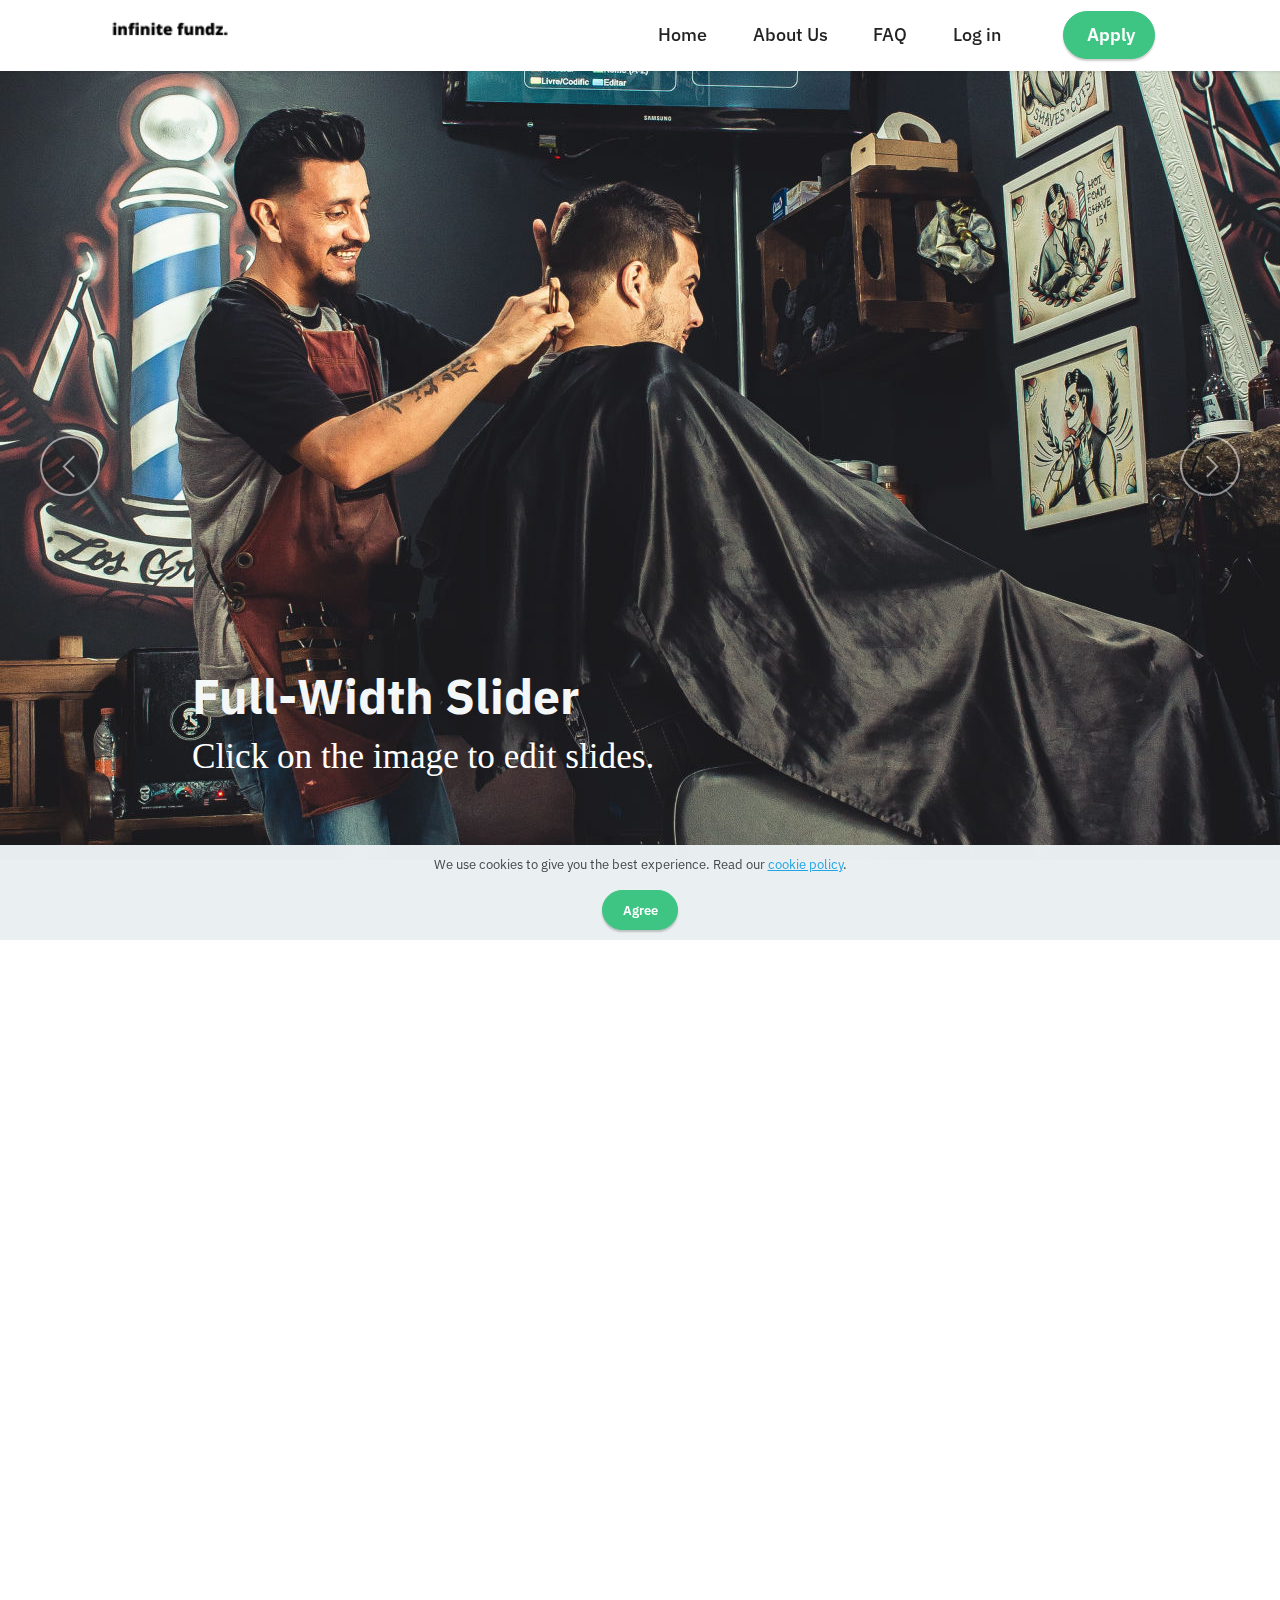
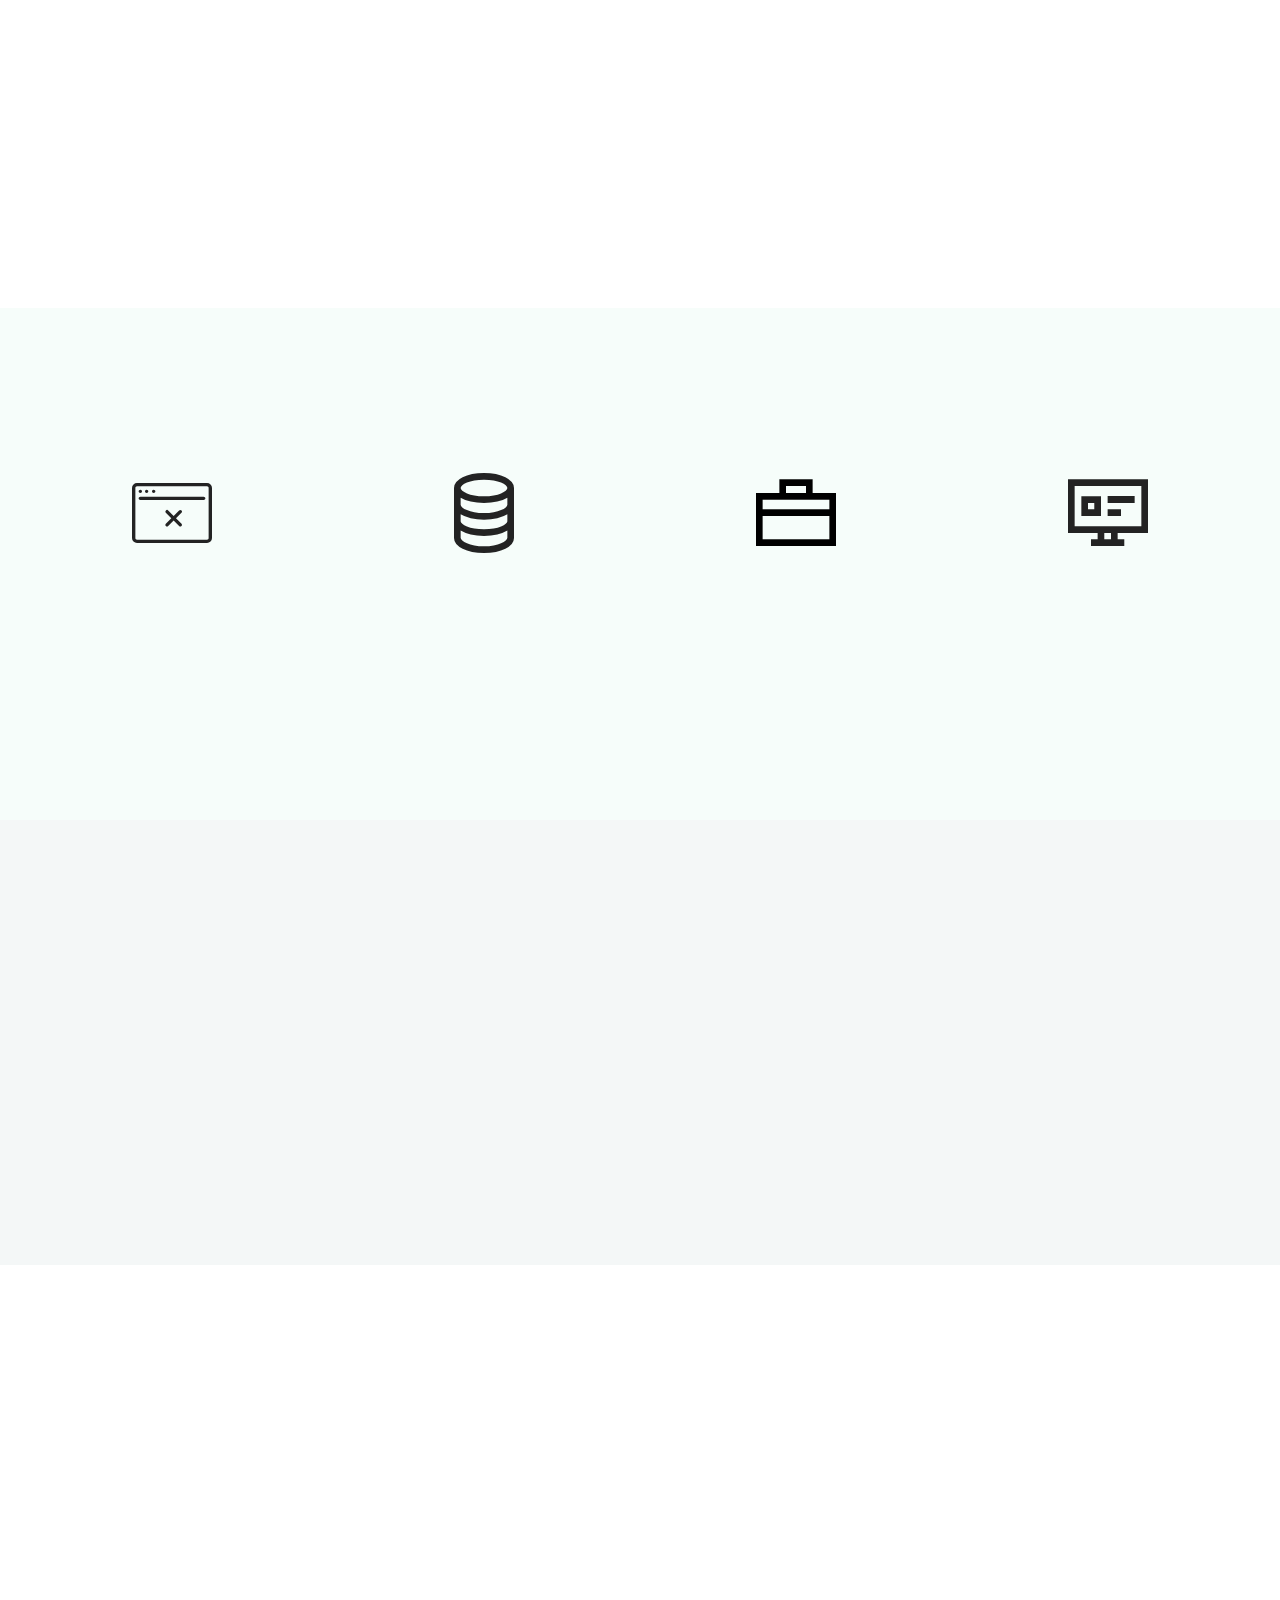
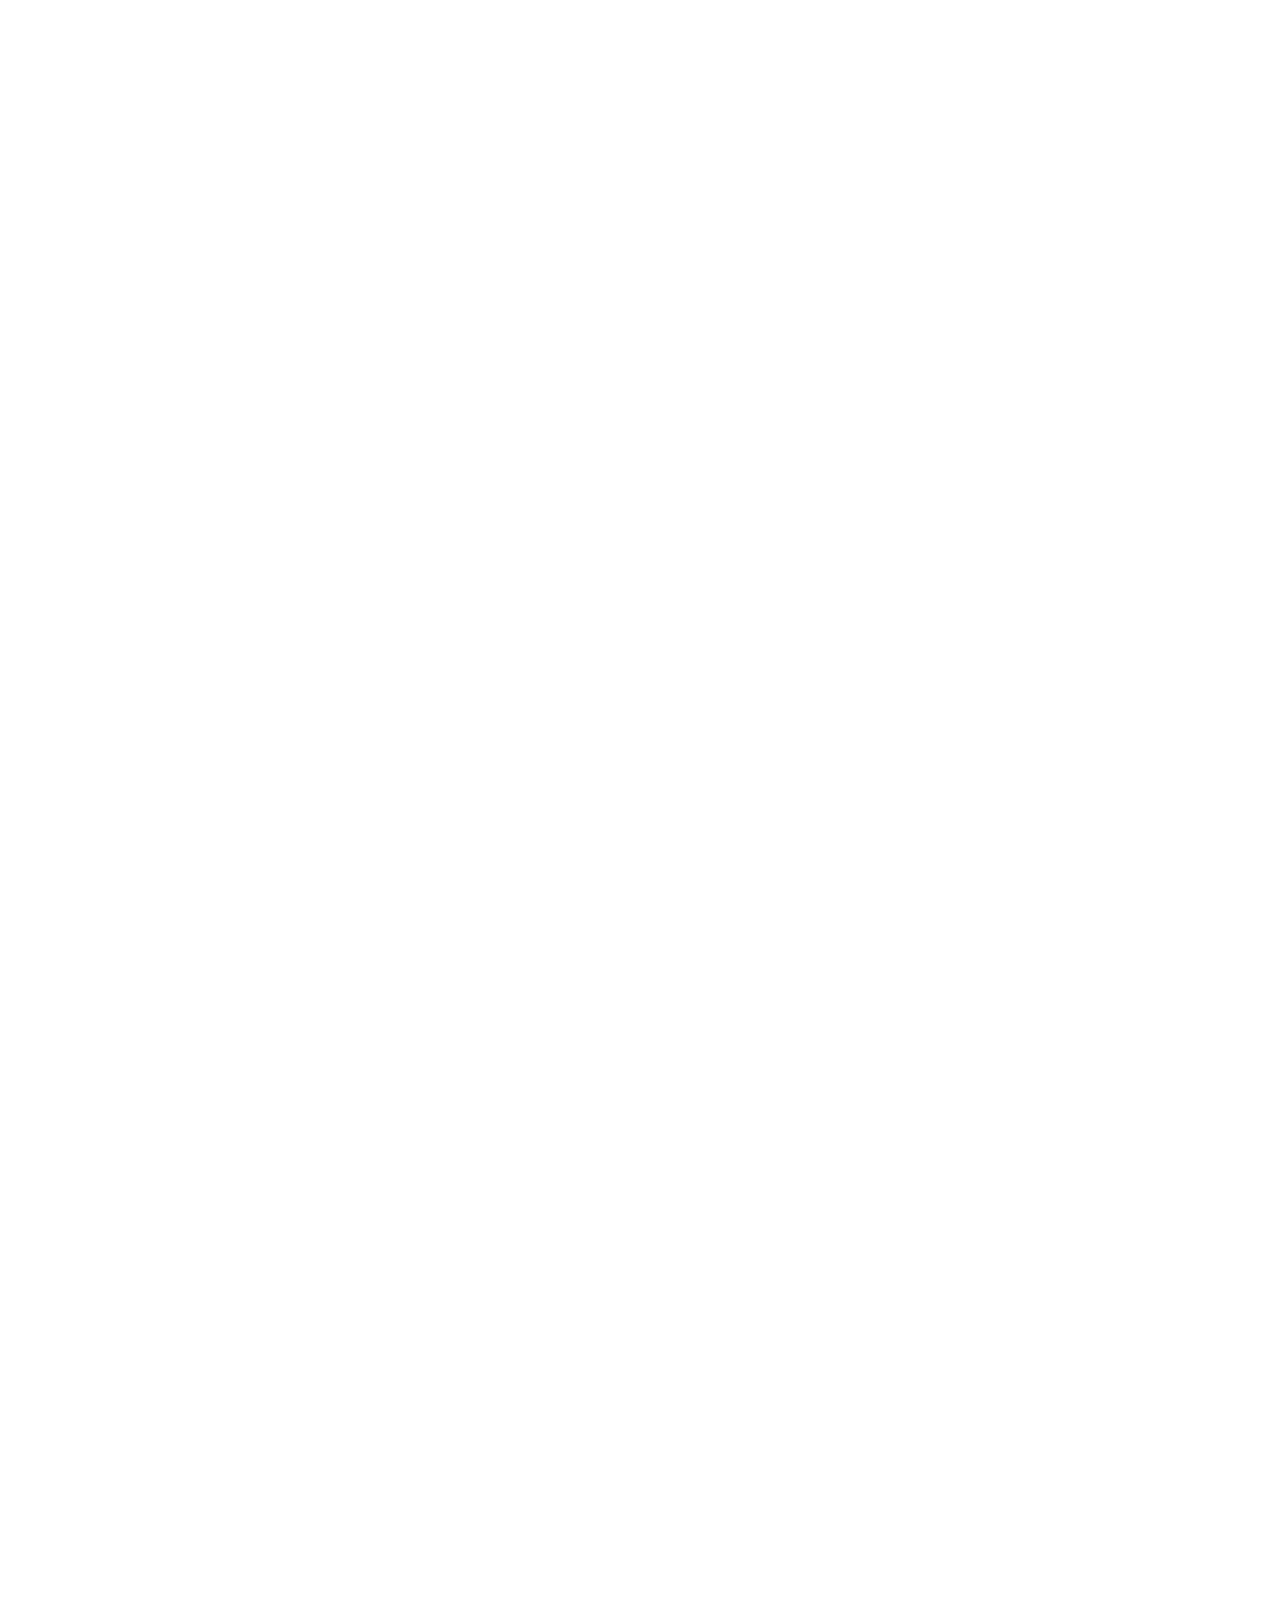
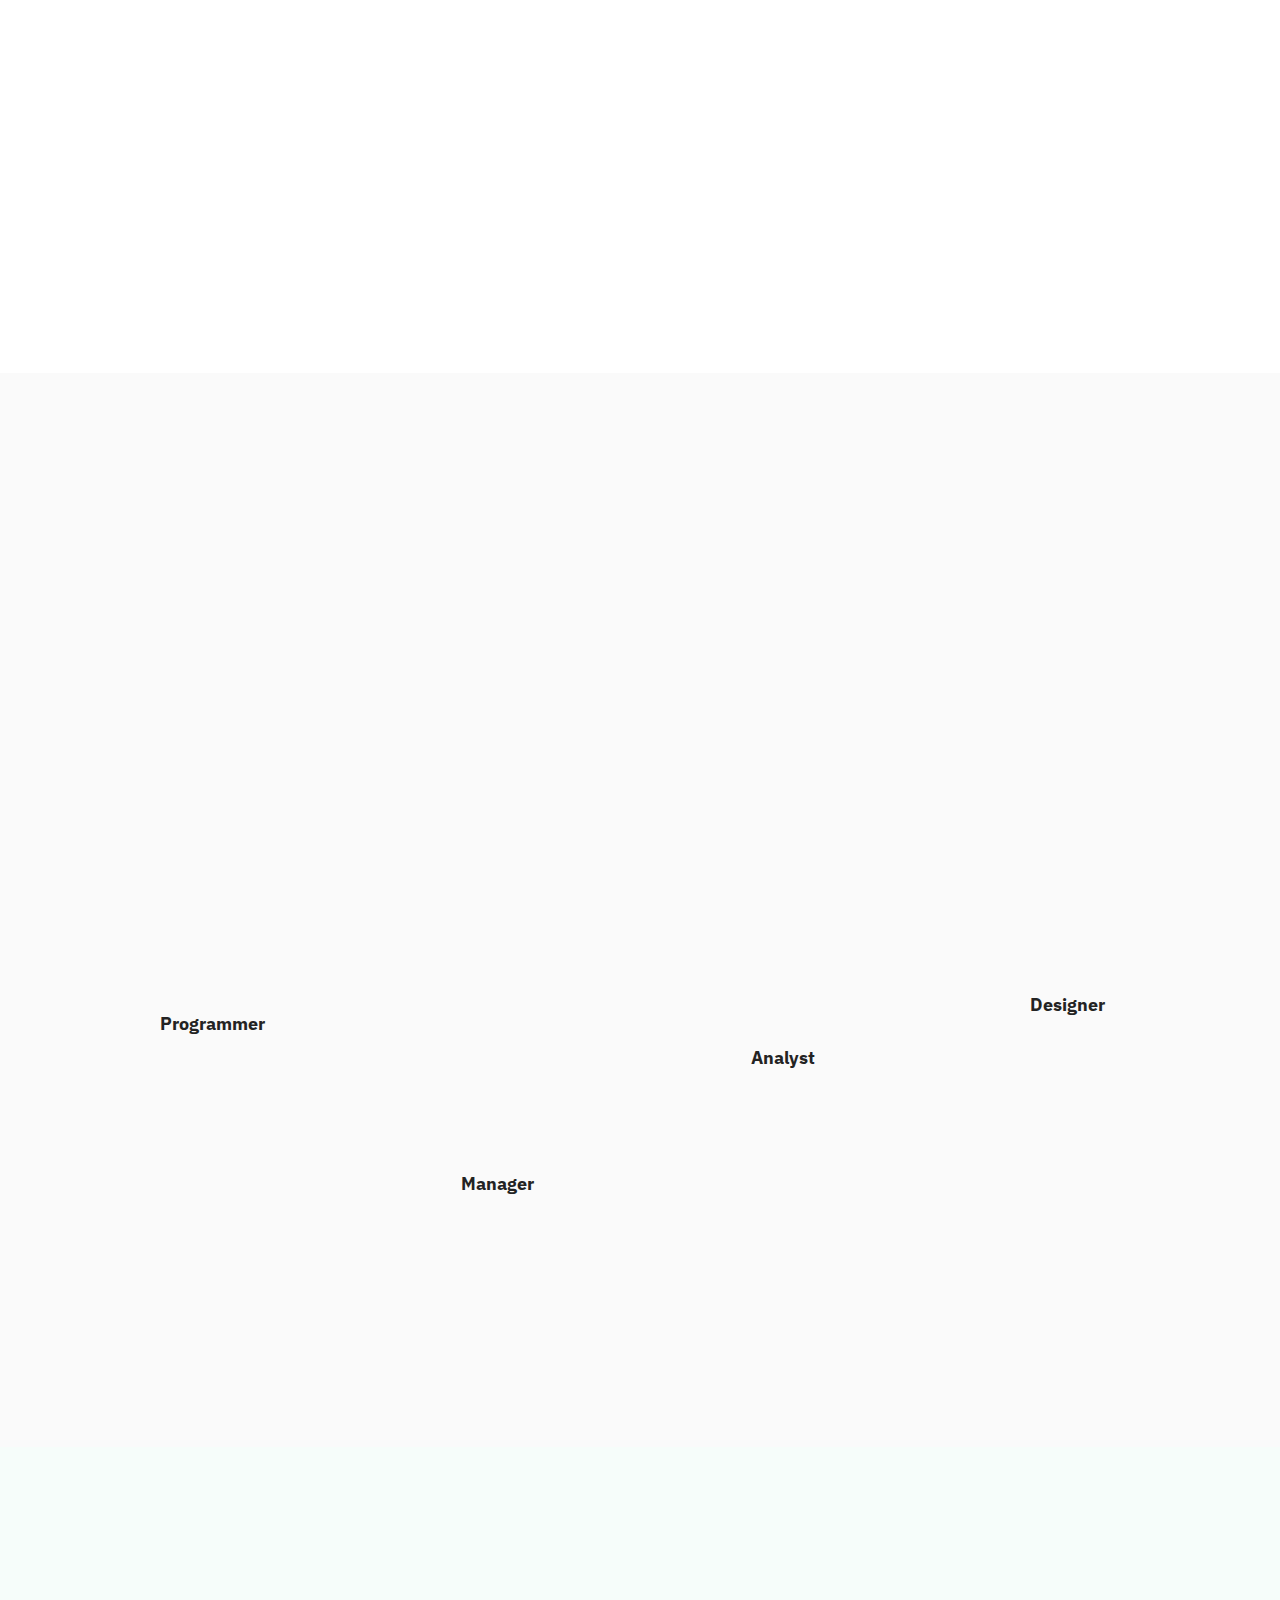
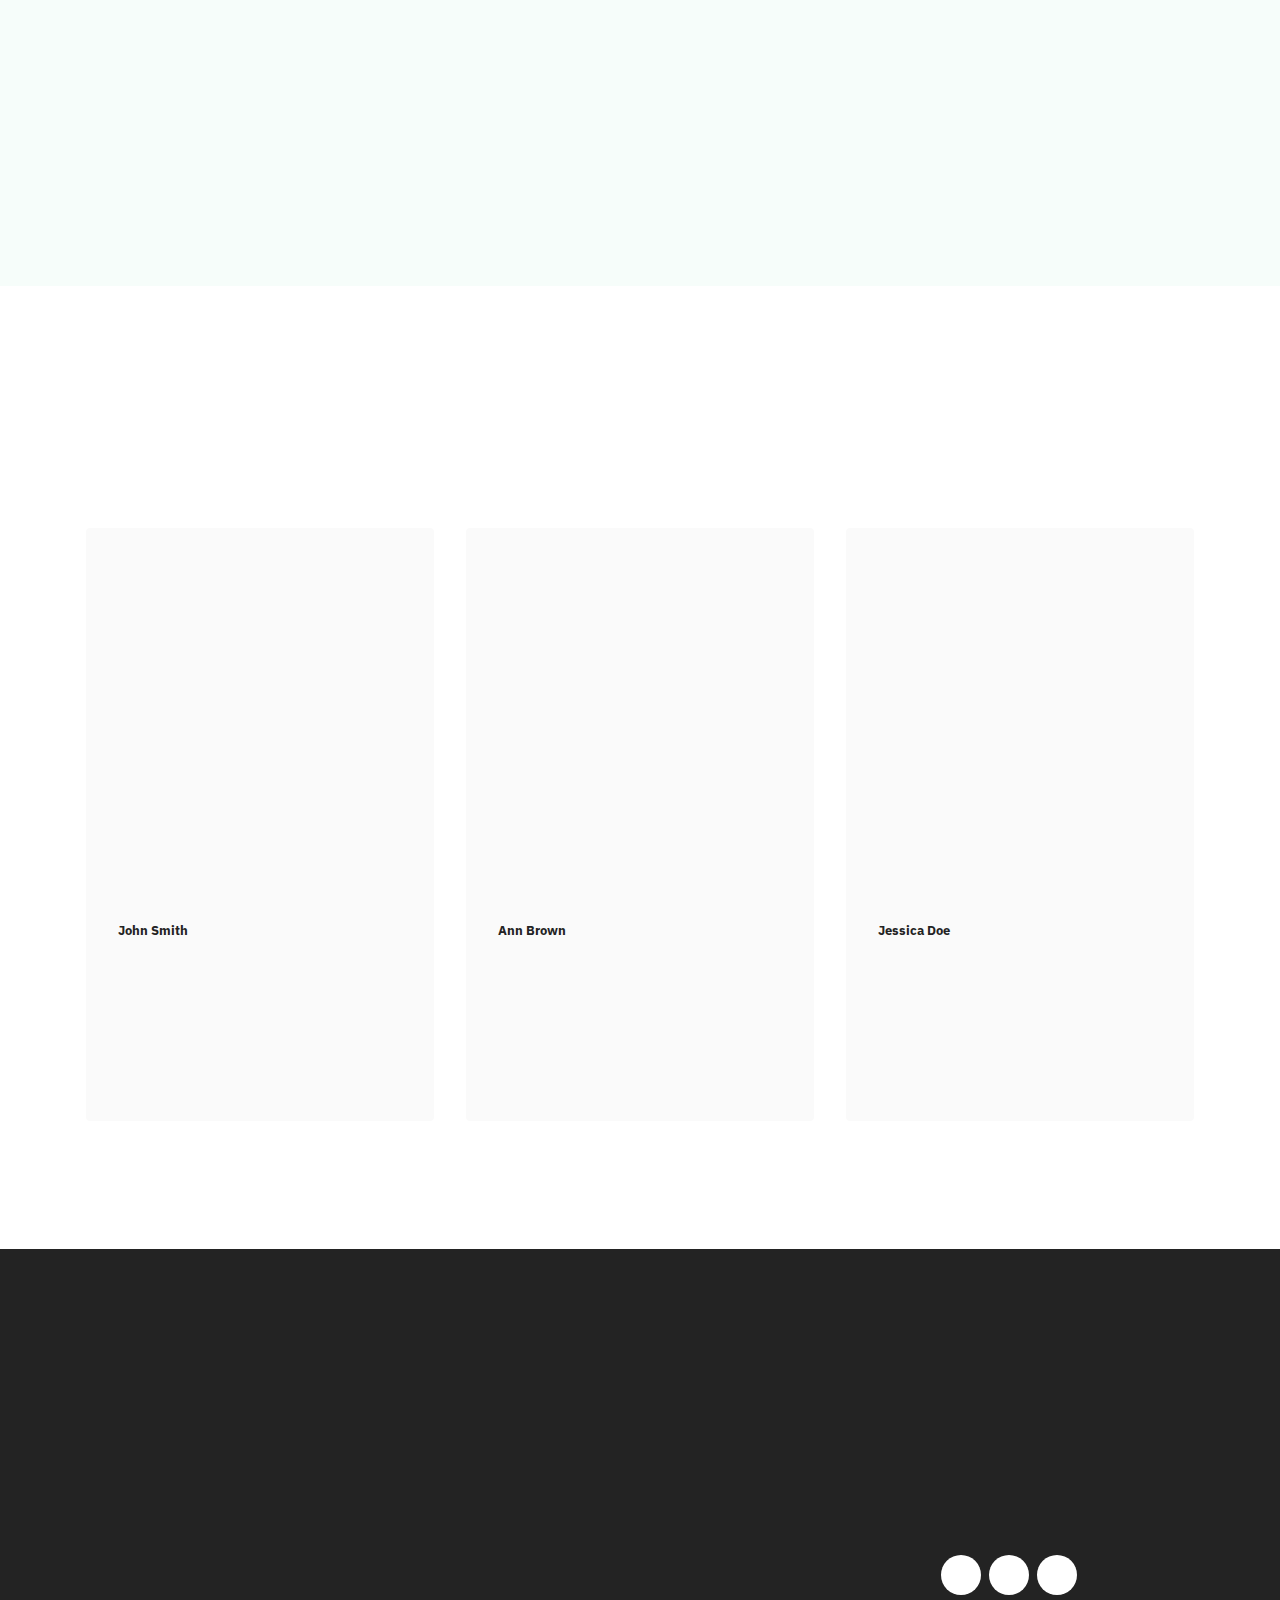
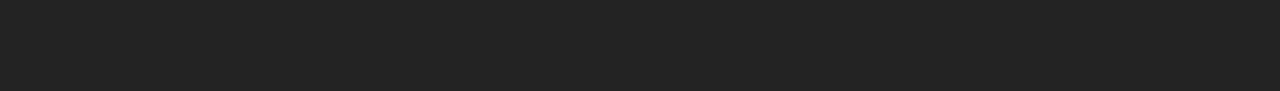
==== commit 2962f0ad: "create github pages" ====
--- a/index.html
+++ b/index.html
@@ -61,13 +61,13 @@
     </nav>
 </section>
 
-<section class="engine"><a href="https://mobirise.info">Mobirise</a></section><section class="slider1 cid-s9qjdanObT" id="slider1-1p">
-    
-    <div class="carousel slide carousel-fade" id="s9u5WvEU5g" data-ride="carousel" data-interval="4000">
+<section class="engine"><a href="https://mobirise.info/f">easy website maker</a></section><section class="slider1 cid-s9qjdanObT" id="slider1-1p">
+    
+    <div class="carousel slide carousel-fade" id="s9u7sYRcG6" data-ride="carousel" data-interval="4000">
         <ol class="carousel-indicators">
-            <li data-slide-to="0" class="active" data-target="#s9u5WvEU5g"></li>
-            <li data-slide-to="1" data-target="#s9u5WvEU5g"></li>
-            <li data-slide-to="2" data-target="#s9u5WvEU5g"></li><li data-slide-to="3" data-target="#s9u5WvEU5g"></li>
+            <li data-slide-to="0" class="active" data-target="#s9u7sYRcG6"></li>
+            <li data-slide-to="1" data-target="#s9u7sYRcG6"></li>
+            <li data-slide-to="2" data-target="#s9u7sYRcG6"></li><li data-slide-to="3" data-target="#s9u7sYRcG6"></li>
         </ol>
         <div class="carousel-inner">
             <div class="carousel-item slider-image item active">
@@ -118,11 +118,11 @@
                 </div>
             </div>
         </div>
-        <a class="carousel-control carousel-control-prev" role="button" data-slide="prev" href="#s9u5WvEU5g">
+        <a class="carousel-control carousel-control-prev" role="button" data-slide="prev" href="#s9u7sYRcG6">
             <span class="mobi-mbri mobi-mbri-arrow-prev" aria-hidden="true"></span>
             <span class="sr-only">Previous</span>
         </a>
-        <a class="carousel-control carousel-control-next" role="button" data-slide="next" href="#s9u5WvEU5g">
+        <a class="carousel-control carousel-control-next" role="button" data-slide="next" href="#s9u7sYRcG6">
             <span class="mobi-mbri mobi-mbri-arrow-next" aria-hidden="true"></span>
             <span class="sr-only">Next</span>
         </a>
@@ -263,7 +263,7 @@
                 <div class="text-wrapper">
                     <h3 class="mbr-section-title mbr-fonts-style mb-3 display-5">
                         <strong>Image with Description</strong></h3>
-                    <p class="mbr-text mbr-fonts-style display-7">
+                    <p class="mbr-text mbr-fonts-style display-4">
                         Use Mobirise website building software to create multiple sites for commercial and non-profit projects. Click on the image in this block to replace it. You can add a description below your image, or on the side. If you want to hide some of the text fields, open the Block parameters, and uncheck relevant options.</p>
                 </div>
             </div>
@@ -289,7 +289,7 @@
                 <div class="text-wrapper">
                     <h3 class="mbr-section-title mbr-fonts-style mb-3 display-5">
                         <strong>Image with Description</strong></h3>
-                    <p class="mbr-text mbr-fonts-style display-7">
+                    <p class="mbr-text mbr-fonts-style display-4">
                         Use Mobirise website building software to create multiple sites for commercial and non-profit projects. Click on the image in this block to replace it. You can add a description below your image, or on the side. If you want to hide some of the text fields, open the Block parameters, and uncheck relevant options.</p>
                 </div>
             </div>
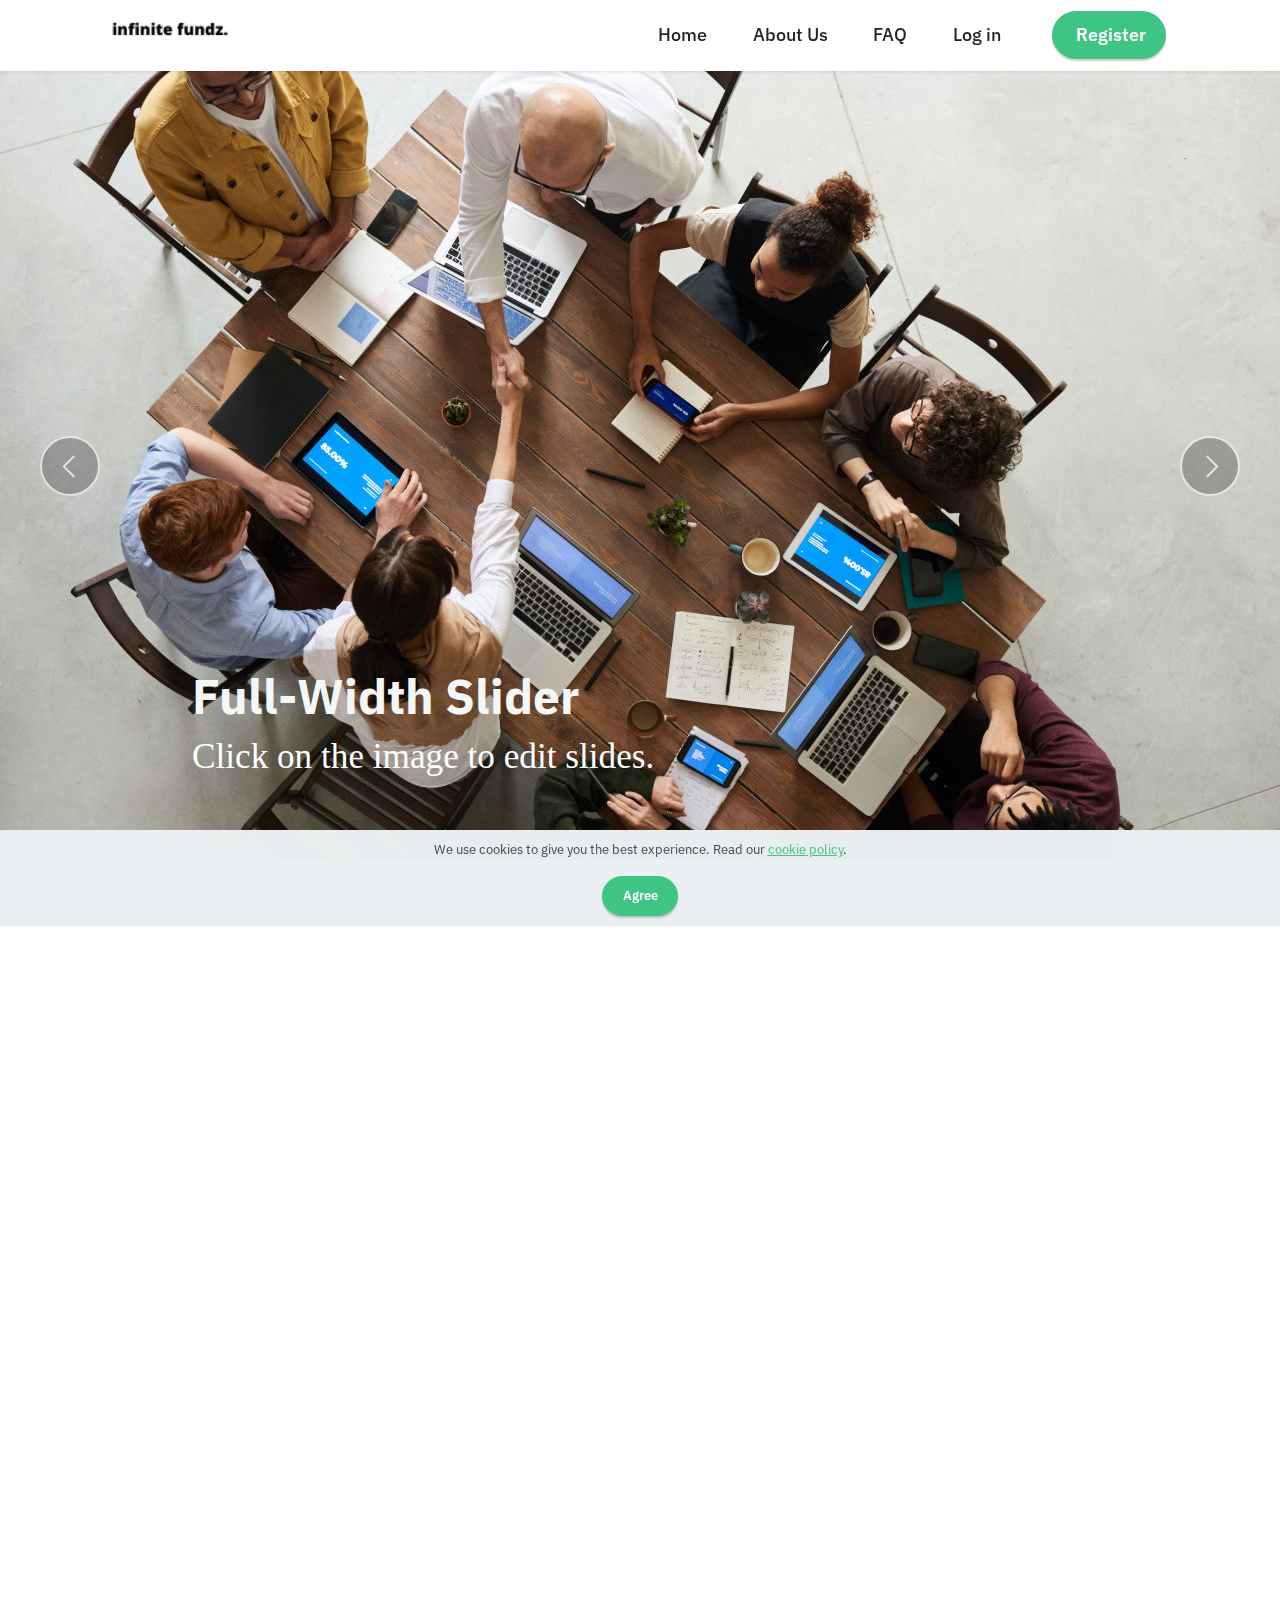
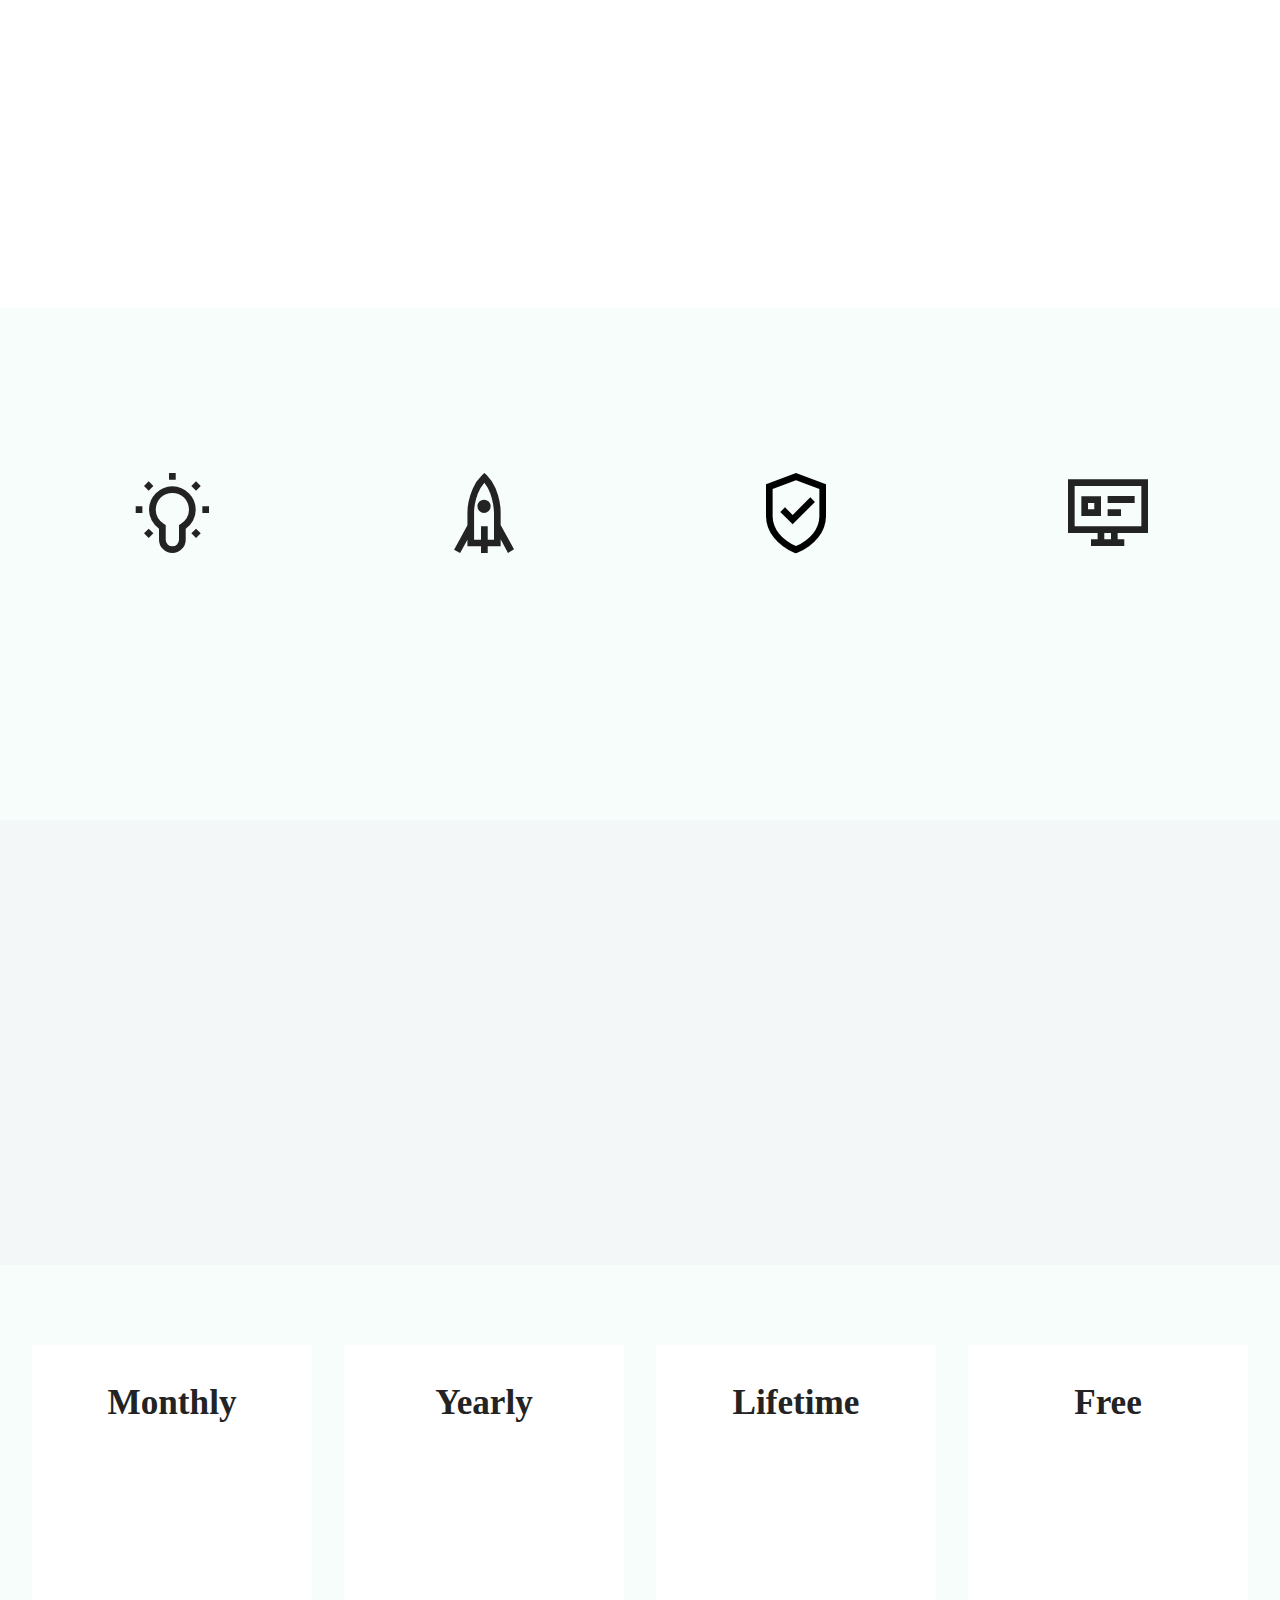
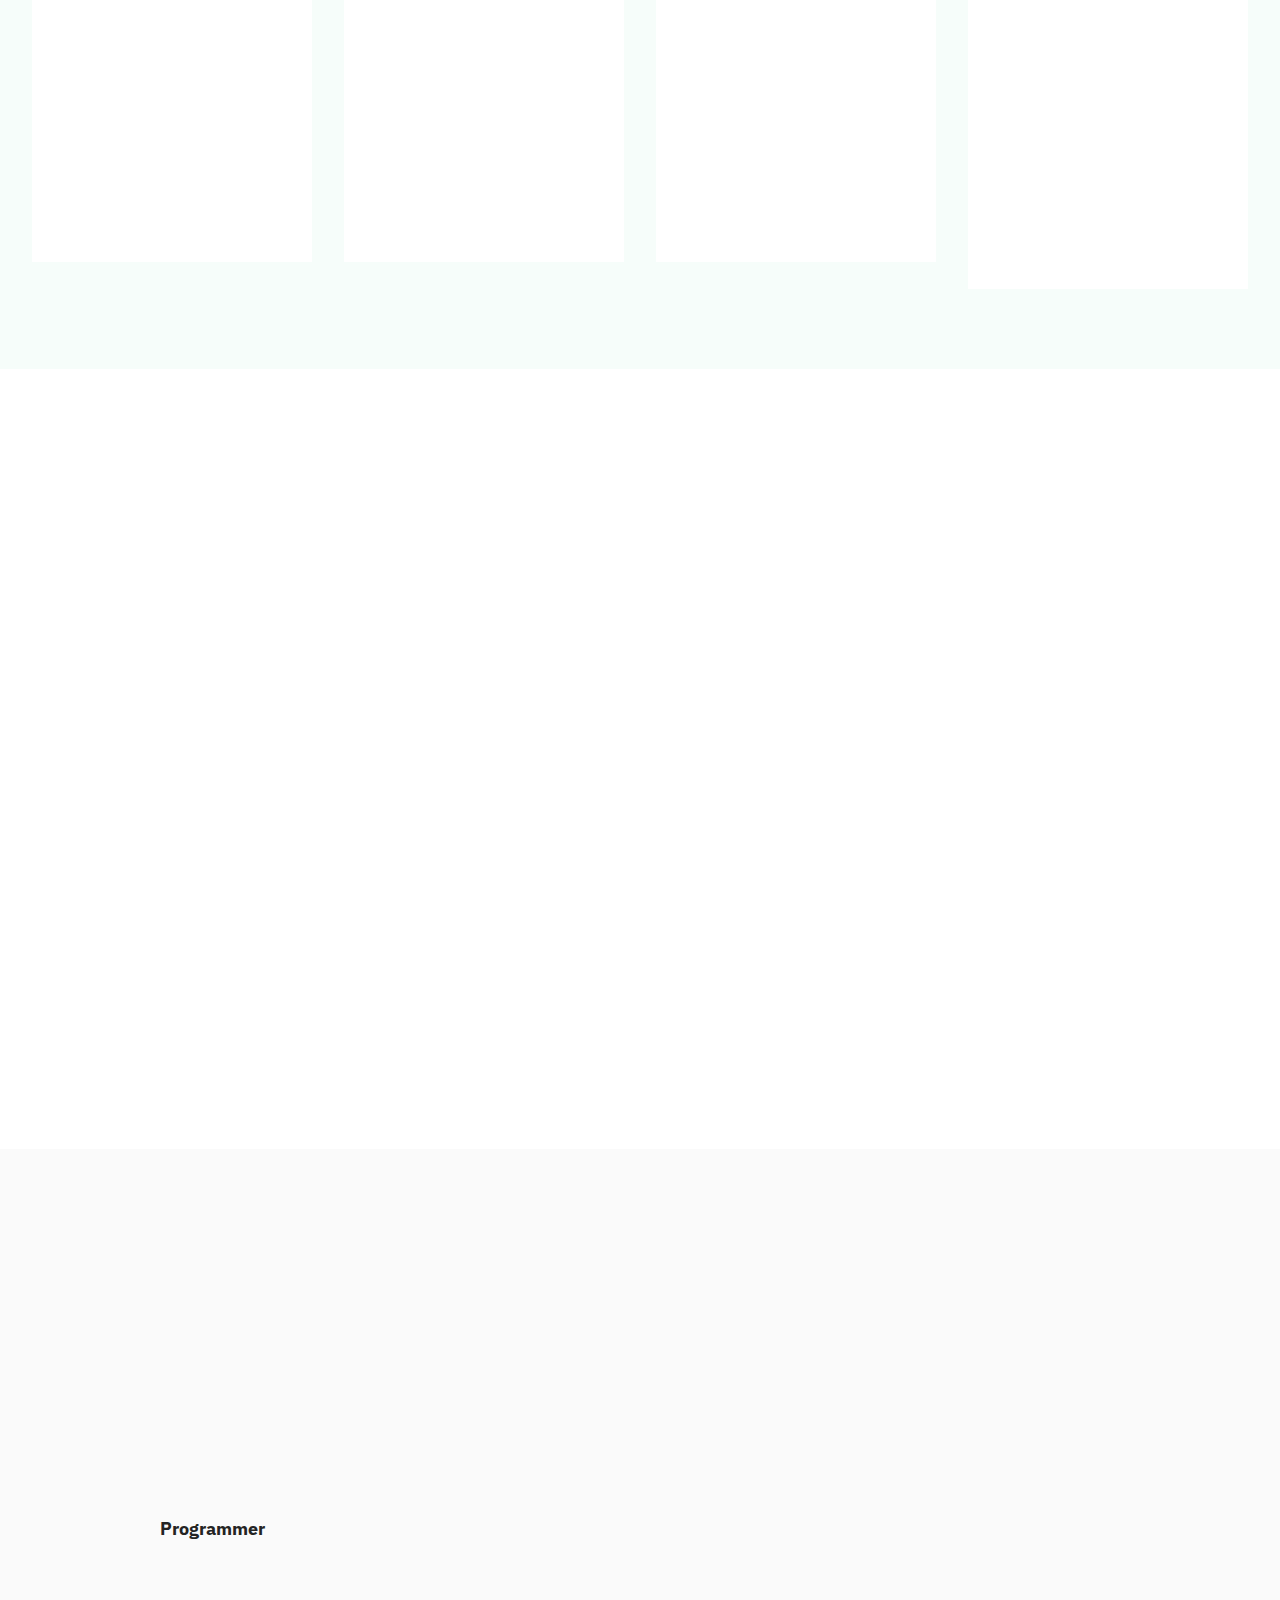
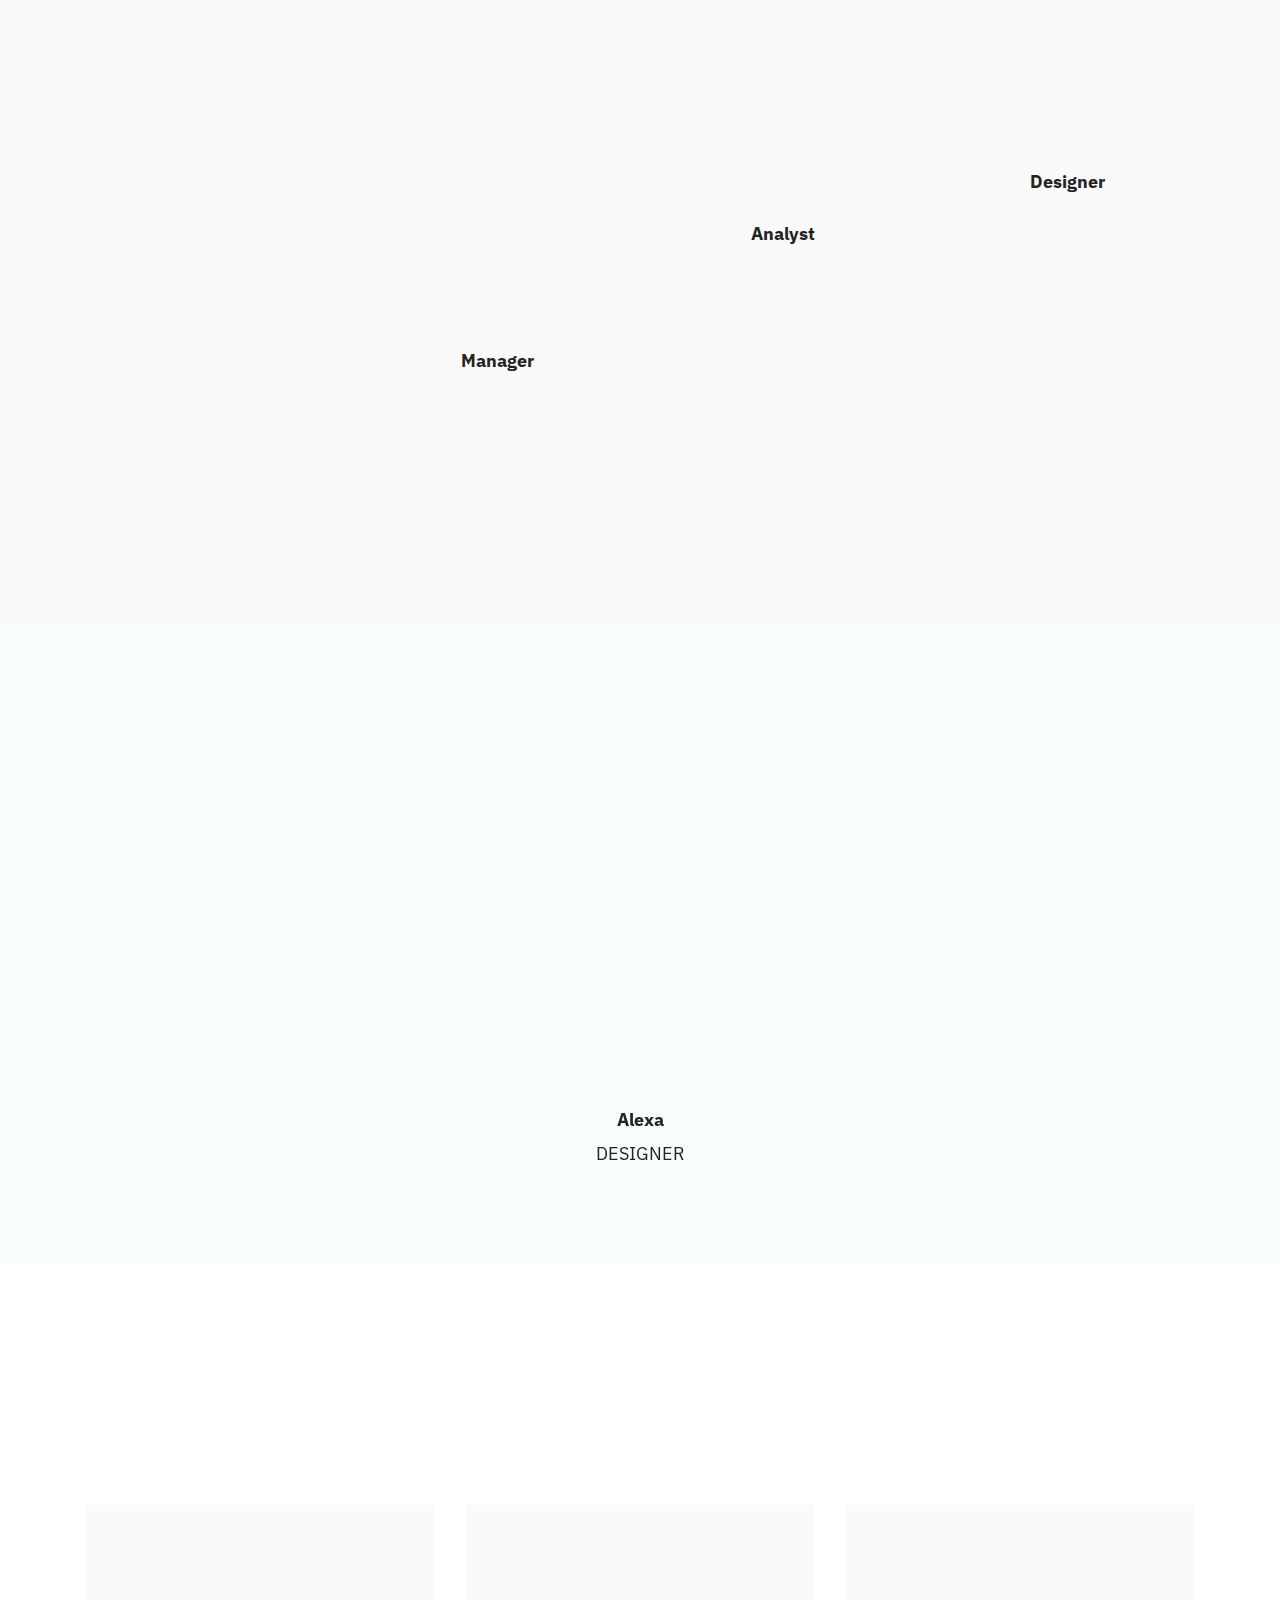
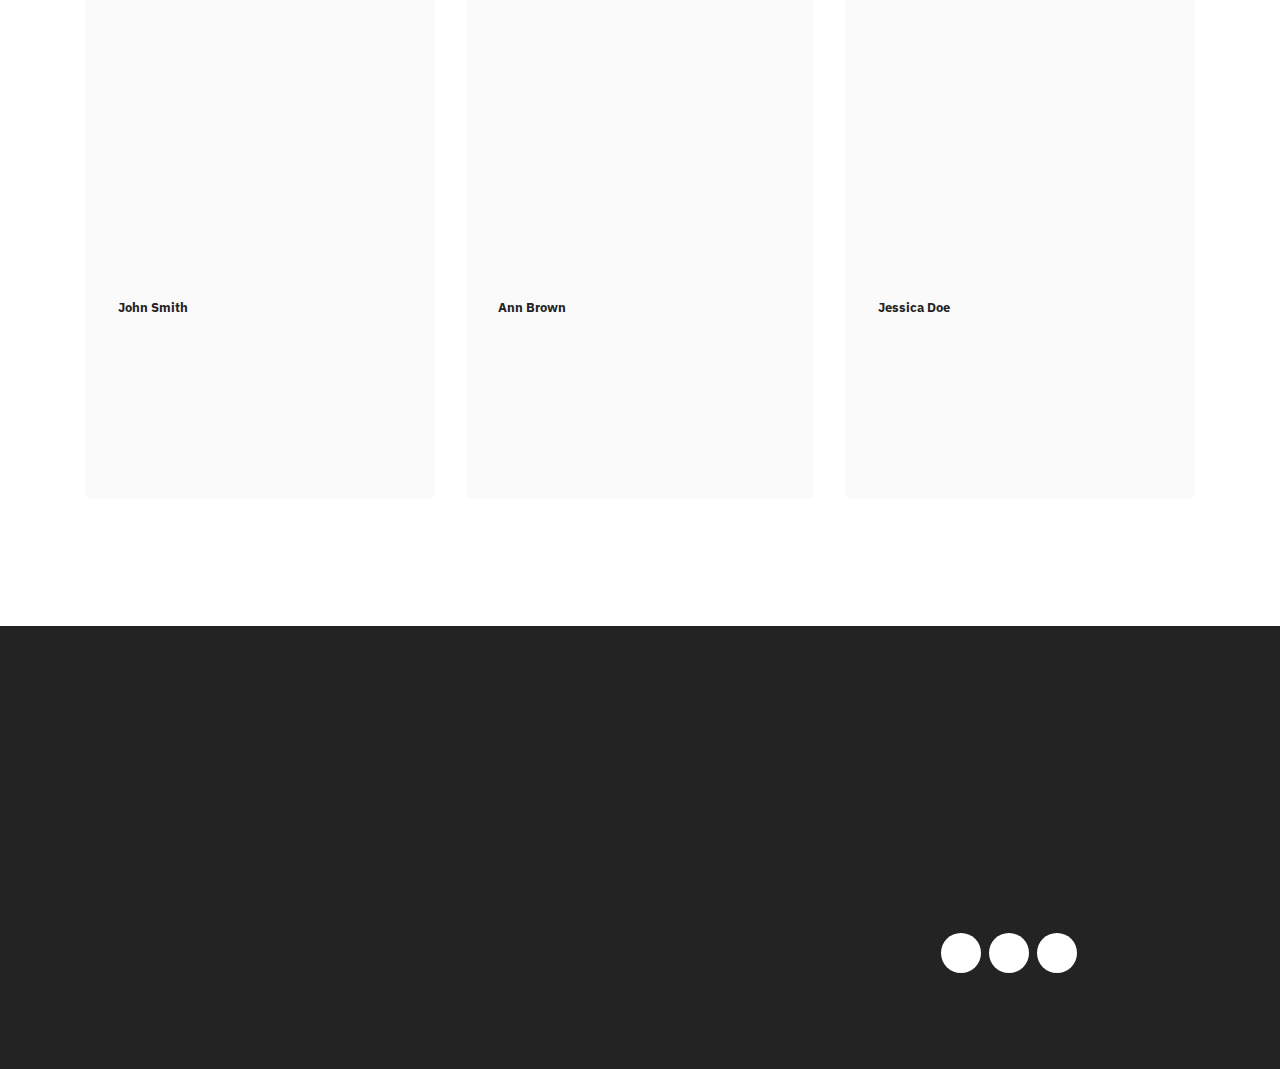
==== commit 901bc222: "create github pages" ====
--- a/index.html
+++ b/index.html
@@ -12,7 +12,6 @@
   
   <title>Home</title>
   <link rel="stylesheet" href="assets/web/assets/mobirise-icons2/mobirise2.css">
-  <link rel="stylesheet" href="assets/web/assets/mobirise-icons/mobirise-icons.css">
   <link rel="stylesheet" href="assets/tether/tether.min.css">
   <link rel="stylesheet" href="assets/bootstrap/css/bootstrap.min.css">
   <link rel="stylesheet" href="assets/bootstrap/css/bootstrap-grid.min.css">
@@ -55,24 +54,24 @@
                     <li class="nav-item"><a class="nav-link link text-black display-4" href="https://mobiri.se">Log in</a>
                     </li></ul>
                 
-                <div class="navbar-buttons mbr-section-btn"><a class="btn btn-primary display-4" href="https://mobiri.se">&nbsp;Apply<br></a></div>
+                <div class="navbar-buttons mbr-section-btn"><a class="btn btn-primary display-4" href="https://mobiri.se">&nbsp;Register<br></a></div>
             </div>
         </div>
     </nav>
 </section>
 
-<section class="engine"><a href="https://mobirise.info/f">easy website maker</a></section><section class="slider1 cid-s9qjdanObT" id="slider1-1p">
-    
-    <div class="carousel slide carousel-fade" id="s9u7sYRcG6" data-ride="carousel" data-interval="4000">
+<section class="engine"><a href="https://mobirise.info/a">online site builder</a></section><section class="slider1 cid-s9qjdanObT" id="slider1-1p">
+    
+    <div class="carousel slide carousel-fade" id="s9u8ZPX7iT" data-ride="carousel" data-interval="4000">
         <ol class="carousel-indicators">
-            <li data-slide-to="0" class="active" data-target="#s9u7sYRcG6"></li>
-            <li data-slide-to="1" data-target="#s9u7sYRcG6"></li>
-            <li data-slide-to="2" data-target="#s9u7sYRcG6"></li><li data-slide-to="3" data-target="#s9u7sYRcG6"></li>
+            <li data-slide-to="0" class="active" data-target="#s9u8ZPX7iT"></li>
+            <li data-slide-to="1" data-target="#s9u8ZPX7iT"></li>
+            <li data-slide-to="2" data-target="#s9u8ZPX7iT"></li>
         </ol>
         <div class="carousel-inner">
             <div class="carousel-item slider-image item active">
                 <div class="item-wrapper">
-                    <img class="d-block w-100" src="assets/images/pexels-thgusstavo-santana-2061820-1280x1920.jpg" data-slide-to="4">
+                    <img class="d-block w-100" src="assets/images/pexels-fauxels-3183197-1-1280x854.jpg" data-slide-to="1">
                     
                     <div class="carousel-caption">
                         <h5 class="mbr-section-subtitle mbr-fonts-style display-2">
@@ -81,9 +80,11 @@
                         <p class="mbr-section-text mbr-fonts-style display-5">Click on the image to edit slides.</p>
                     </div>
                 </div>
-            </div><div class="carousel-item slider-image item">
+            </div>
+            
+            <div class="carousel-item slider-image item">
                 <div class="item-wrapper">
-                    <img class="d-block w-100" src="assets/images/pexels-polina-tankilevitch-3735168-1500x2250.jpg" data-slide-to="0">
+                    <img class="d-block w-100" src="assets/images/pexels-fauxels-3184360-1900x1267.jpg" data-slide-to="2">
                     
                     <div class="carousel-caption">
                         <h5 class="mbr-section-subtitle mbr-fonts-style display-2">
@@ -94,7 +95,7 @@
                 </div>
             </div><div class="carousel-item slider-image item">
                 <div class="item-wrapper">
-                    <img class="d-block w-100" src="assets/images/pexels-burst-374079-1900x1069.jpg" data-slide-to="1">
+                    <img class="d-block w-100" src="assets/images/6ed594a7ce3417aa802d6af2279667b1-1500x600.jpg" data-slide-to="0">
                     
                     <div class="carousel-caption">
                         <h5 class="mbr-section-subtitle mbr-fonts-style display-2">
@@ -104,25 +105,12 @@
                     </div>
                 </div>
             </div>
-            
-            <div class="carousel-item slider-image item">
-                <div class="item-wrapper">
-                    <img class="d-block w-100" src="assets/images/pexels-andrea-piacquadio-3811855-1900x1371.jpg" data-slide-to="2">
-                    
-                    <div class="carousel-caption">
-                        <h5 class="mbr-section-subtitle mbr-fonts-style display-2">
-                            <strong>Full-Width Slider</strong>
-                        </h5>
-                        <p class="mbr-section-text mbr-fonts-style display-5">Click on the image to edit slides.</p>
-                    </div>
-                </div>
-            </div>
-        </div>
-        <a class="carousel-control carousel-control-prev" role="button" data-slide="prev" href="#s9u7sYRcG6">
+        </div>
+        <a class="carousel-control carousel-control-prev" role="button" data-slide="prev" href="#s9u8ZPX7iT">
             <span class="mobi-mbri mobi-mbri-arrow-prev" aria-hidden="true"></span>
             <span class="sr-only">Previous</span>
         </a>
-        <a class="carousel-control carousel-control-next" role="button" data-slide="next" href="#s9u7sYRcG6">
+        <a class="carousel-control carousel-control-next" role="button" data-slide="next" href="#s9u8ZPX7iT">
             <span class="mobi-mbri mobi-mbri-arrow-next" aria-hidden="true"></span>
             <span class="sr-only">Next</span>
         </a>
@@ -170,7 +158,7 @@
             <div class="card col-12 col-md-6 col-lg-3">
                 <div class="card-wrapper">
                     <div class="card-box align-center">
-                        <span class="mbr-iconfont mbri-error" style="color: rgb(35, 35, 35); fill: rgb(35, 35, 35);"></span>
+                        <span class="mbr-iconfont mobi-mbri-idea mobi-mbri" style="color: rgb(35, 35, 35); fill: rgb(35, 35, 35);"></span>
                         <h5 class="card-title align-center mbr-fonts-style display-5"><strong>No Coding</strong></h5>
                         <p class="card-text align-center mbr-fonts-style display-4">You don't have to code to create your own site. Select one of available themes in the Mobirise sitebuilder.</p>
                     </div>
@@ -179,7 +167,7 @@
             <div class="card col-12 col-md-6 col-lg-3">
                 <div class="card-wrapper">
                     <div class="card-box align-center">
-                        <span class="mbr-iconfont mobi-mbri-database mobi-mbri" style="color: rgb(35, 35, 35); fill: rgb(35, 35, 35);"></span>
+                        <span class="mbr-iconfont mobi-mbri-rocket mobi-mbri" style="color: rgb(35, 35, 35); fill: rgb(35, 35, 35);"></span>
                         <h5 class="card-title align-center mbr-fonts-style display-5"><strong>Mobile Friendly</strong></h5>
                         <p class="card-text align-center mbr-fonts-style display-4">All sites you create with the Mobirise web builder are mobile-friendly natively. No special actions required.</p>
                     </div>
@@ -188,7 +176,7 @@
             <div class="card col-12 col-md-6 col-lg-3">
                 <div class="card-wrapper">
                     <div class="card-box align-center">
-                        <span class="mbr-iconfont mobi-mbri-briefcase mobi-mbri" style="color: rgb(0, 0, 0); fill: rgb(0, 0, 0);"></span>
+                        <span class="mbr-iconfont mobi-mbri-protect mobi-mbri" style="color: rgb(0, 0, 0); fill: rgb(0, 0, 0);"></span>
                         <h5 class="card-title align-center mbr-fonts-style display-5"><strong>Unique Styles</strong></h5>
                         <p class="card-text align-center mbr-fonts-style display-4">Select the theme that suits you. Each theme in the Mobirise site builder contains a set of unique blocks.</p>
                     </div>
@@ -245,33 +233,125 @@
     </div>
 </section>
 
-<section class="image1 cid-s9t1eoxydg" id="image1-3b">
-    
-
-    
-
-    <div class="container">
-        <div class="row align-items-center">
-            <div class="col-12 col-lg-6">
-                <div class="image-wrapper">
-                    <img src="assets/images/4.jpg" alt="Mobirise">
-                    <p class="mbr-description mbr-fonts-style pt-2 align-center display-4">
-                    Image Description</p>
-                </div>
-            </div>
-            <div class="col-12 col-lg">
-                <div class="text-wrapper">
-                    <h3 class="mbr-section-title mbr-fonts-style mb-3 display-5">
-                        <strong>Image with Description</strong></h3>
-                    <p class="mbr-text mbr-fonts-style display-4">
-                        Use Mobirise website building software to create multiple sites for commercial and non-profit projects. Click on the image in this block to replace it. You can add a description below your image, or on the side. If you want to hide some of the text fields, open the Block parameters, and uncheck relevant options.</p>
-                </div>
-            </div>
-        </div>
-    </div>
-</section>
-
-<section class="image2 cid-s9t1f9LXdF" id="image2-3c">
+<section class="pricing2 cid-s9qhQ5ilFw" id="pricing2-1i">
+    
+
+    
+    <div class="container-fluid">
+        <div class="row justify-content-center">
+            <div class="col-12 col-md-6 align-center col-lg-3">
+                <div class="plan">
+                    <div class="plan-header">
+                        <h6 class="plan-title mbr-fonts-style mb-3 display-5">
+                            <strong>Monthly</strong>
+                        </h6>
+                        <div class="plan-price">
+                            <p class="price mbr-fonts-style m-0 display-1"><strong>$19</strong></p>
+                            <p class="price-term mbr-fonts-style mb-3 display-7"><strong>Per month</strong>
+                            </p>
+                        </div>
+                    </div>
+                    <div class="plan-body">
+                        <div class="plan-list mb-4">
+                            <ul class="list-group mbr-fonts-style list-group-flush display-4">
+                                <li class="list-group-item">Code Editor
+                                </li><li class="list-group-item">Mobirise Kit
+                                </li><li class="list-group-item">Form Builder
+                                </li><li class="list-group-item">Popup Builder</li>
+                            </ul>
+                        </div>
+                        <div class="mbr-section-btn text-center">
+                            <a href="https://mobiri.se" class="btn btn-primary display-4">Get started</a>
+                        </div>
+                    </div>
+                </div>
+            </div>
+            <div class="col-12 col-md-6 align-center col-lg-3">
+                <div class="plan">
+                    <div class="plan-header">
+                        <h6 class="plan-title mbr-fonts-style mb-3 display-5">
+                            <strong>Yearly</strong>
+                        </h6>
+                        <div class="plan-price">
+                            <p class="price mbr-fonts-style m-0 display-1"><strong>$19</strong></p>
+                            <p class="price-term mbr-fonts-style mb-3 display-7"><strong>Per year</strong>
+                            </p>
+                        </div>
+                    </div>
+                    <div class="plan-body">
+                        <div class="plan-list mb-4">
+                            <ul class="list-group mbr-fonts-style list-group-flush display-4">
+                                <li class="list-group-item">Code Editor
+                                </li><li class="list-group-item">Mobirise Kit
+                                </li><li class="list-group-item">Form Builder
+                                </li><li class="list-group-item">Popup Builder</li>
+                            </ul>
+                        </div>
+                        <div class="mbr-section-btn text-center">
+                            <a href="https://mobiri.se" class="btn btn-primary display-4">Get started</a>
+                        </div>
+                    </div>
+                </div>
+            </div>
+            <div class="col-12 col-md-6 align-center col-lg-3">
+                <div class="plan">
+                    <div class="plan-header">
+                        <h6 class="plan-title mbr-fonts-style mb-3 display-5">
+                            <strong>Lifetime</strong>
+                        </h6>
+                        <div class="plan-price">
+                            <p class="price mbr-fonts-style m-0 display-1"><strong>$399</strong></p>
+                            <p class="price-term mbr-fonts-style mb-3 display-7"><strong>One time</strong>
+                            </p>
+                        </div>
+                    </div>
+                    <div class="plan-body">
+                        <div class="plan-list mb-4">
+                            <ul class="list-group mbr-fonts-style list-group-flush display-4">
+                                <li class="list-group-item">Code Editor
+                                </li><li class="list-group-item">Mobirise Kit
+                                </li><li class="list-group-item">Form Builder
+                                </li><li class="list-group-item">Popup Builder</li>
+                            </ul>
+                        </div>
+                        <div class="mbr-section-btn text-center">
+                            <a href="https://mobiri.se" class="btn btn-primary display-4">Get started</a>
+                        </div>
+                    </div>
+                </div>
+            </div>
+            <div class="col-12 col-md-6 align-center col-lg-3">
+                <div class="plan">
+                    <div class="plan-header">
+                        <h6 class="plan-title mbr-fonts-style mb-3 display-5">
+                            <strong>Free</strong>
+                        </h6>
+                        <div class="plan-price">
+                            <p class="price mbr-fonts-style m-0 display-1"><strong>$0</strong></p>
+                            <p class="price-term mbr-fonts-style mb-3 display-7"><strong>No payment</strong>
+                            </p>
+                        </div>
+                    </div>
+                    <div class="plan-body">
+                        <div class="plan-list mb-4">
+                            <ul class="list-group mbr-fonts-style list-group-flush display-4">
+                                <li class="list-group-item">Free themes</li>
+                                <li class="list-group-item">Free extensions</li>
+                                <li class="list-group-item">Free icons</li>
+                                <li class="list-group-item">For non-profit projects</li>
+                            </ul>
+                        </div>
+                        <div class="mbr-section-btn text-center">
+                            <a href="https://mobiri.se" class="btn btn-primary display-4">Get started</a>
+                        </div>
+                    </div>
+                </div>
+            </div>
+        </div>
+    </div>
+</section>
+
+<section class="image2 cid-s9t1SyXgIA" id="image2-38">
     
 
     
@@ -289,35 +369,8 @@
                 <div class="text-wrapper">
                     <h3 class="mbr-section-title mbr-fonts-style mb-3 display-5">
                         <strong>Image with Description</strong></h3>
-                    <p class="mbr-text mbr-fonts-style display-4">
+                    <p class="mbr-text mbr-fonts-style display-7">
                         Use Mobirise website building software to create multiple sites for commercial and non-profit projects. Click on the image in this block to replace it. You can add a description below your image, or on the side. If you want to hide some of the text fields, open the Block parameters, and uncheck relevant options.</p>
-                </div>
-            </div>
-        </div>
-    </div>
-</section>
-
-<section class="video4 cid-s9t1hKgQwR" id="video4-3d">
-    
-    <div class="container">
-        <div class="title-wrapper mb-5">
-            <h4 class="mbr-section-title mbr-fonts-style mb-0 display-2">
-                <strong>Watch Video</strong>
-            </h4>
-        </div>
-        <div class="row align-items-center">
-            <div class="col-12 col-lg-6 video-block">
-                <div class="video-wrapper"><iframe class="mbr-embedded-video" src="https://www.youtube.com/embed/HujDEPAWboE?rel=0&amp;amp;showinfo=0&amp;autoplay=0&amp;loop=0" width="800" height="600" frameborder="0" allowfullscreen></iframe></div>
-                <p class="mbr-description pt-2 mbr-fonts-style display-4">
-                    Video Description</p>
-            </div>
-            <div class="col-12 col-lg">
-                <div class="text-wrapper">
-                    <h5 class="mbr-section-subtitle mbr-fonts-style mb-3 display-5">
-                        <strong>Video with description</strong>
-                    </h5>
-                    <p class="mbr-text mbr-fonts-style display-7">
-                        Use Mobirise website building software to create multiple sites for commercial and non-profit projects. Click on the video preview in this block to add the link to your video. Make sure that your video is not private. You can add a description below the video. If you want to hide some of the text fields, open the Block parameters, and uncheck relevant options.</p>
                 </div>
             </div>
         </div>
@@ -341,7 +394,7 @@
             <div class="col-sm-6 col-lg-3">
                 <div class="card-wrap">
                     <div class="image-wrap">
-                        <img src="assets/images/ui-face-1-506x544.jpg" alt="">
+                        <img src="assets/images/ui-face-1.jpg" alt="">
                     </div>
                     <div class="content-wrap">
                         <h5 class="mbr-section-title card-title mbr-fonts-style align-center m-0 display-5">
@@ -425,45 +478,186 @@
     </div>
 </section>
 
-<section class="testimonials2 cid-s9t0xP83A9" id="testimonials2-3a">
-    
-    
-    <div class="container">
-        <h3 class="mbr-section-title mbr-fonts-style align-center mb-4 display-2">
-            <strong>Testimonials</strong>
+<section class="testimonails3 carousel slide testimonials-slider cid-s9qiBvdLiB" data-interval="false" id="testimonials3-1k">
+
+    
+
+    
+
+    <div class="text-center container-fluid">
+        <h3 class="mb-4 mbr-fonts-style display-2">
+            <strong>What Our Fantastic Users Say</strong>
         </h3>
-        <div class="row justify-content-center">
-            <div class="card col-12 col-md-6">
-                <p class="mbr-text mbr-fonts-style mb-4 display-7">Themes in the Mobirise website builder offer multiple blocks: intros, sliders, galleries, forms, articles, and so on. Start a project and click on the red plus buttons to see the blocks available for your theme.</p>
-                <div class="d-flex mb-md-0 mb-4">
-                    <div class="image-wrapper">
-                        <img src="assets/images/team1.jpg" alt="Mobirise">
-                    </div>
-                    <div class="text-wrapper">
-                        <p class="name mbr-fonts-style mb-1 display-4">
-                            <strong>Martin Smith</strong>
-                        </p>
-                        <p class="position mbr-fonts-style display-4">
-                            <strong>Client</strong>
-                        </p>
-                    </div>
-                </div>
-            </div>
-            <div class="card col-12 col-md-6">
-                <p class="mbr-text mbr-fonts-style mb-4 display-7">You can have multiple pages in each project in Mobirise website builder software. Don't forget to set links to your pages after creating them. You can use menu blocks to create navigation for your site visitors.</p>
-                <div class="d-flex mb-md-0 mb-4">
-                    <div class="image-wrapper">
-                        <img src="assets/images/team2.jpg" alt="Mobirise">
-                    </div>
-                    <div class="text-wrapper">
-                        <p class="name mbr-fonts-style mb-1 display-4">
-                            <strong>Jessica Brown</strong>
-                        </p>
-                        <p class="position mbr-fonts-style display-4">
-                            <strong>Client</strong>
-                        </p>
-                    </div>
-                </div>
+
+        <div class="carousel slide" role="listbox" data-pause="true" data-keyboard="false" data-ride="carousel" data-interval="4000">
+            <div class="carousel-inner">
+                
+                
+            <div class="carousel-item">
+                    <div class="user col-md-8">
+                        <div class="user_image">
+                            <img src="assets/images/team3.jpg">
+                        </div>
+                        <div class="user_text mb-4">
+                            <p class="mbr-fonts-style display-7">
+                                Themes in the Mobirise website builder offer multiple blocks: intros, sliders, galleries, forms, articles, and so on. Start a project and click on the red plus buttons to see the blocks available for your theme.
+                            </p>
+                        </div>
+                        <div class="user_name mbr-fonts-style mb-2 display-4">
+                            <strong>Alexa</strong>
+                        </div>
+                        <div class="user_desk mbr-fonts-style display-4">
+                            DESIGNER
+                        </div>
+                    </div>
+                </div><div class="carousel-item">
+                    <div class="user col-md-8">
+                        <div class="user_image">
+                            <img src="assets/images/team2.jpg">
+                        </div>
+                        <div class="user_text mb-4">
+                            <p class="mbr-fonts-style display-7">
+                                Themes in the Mobirise website builder offer multiple blocks: intros, sliders, galleries, forms, articles, and so on. Start a project and click on the red plus buttons to see the blocks available for your theme.
+                            </p>
+                        </div>
+                        <div class="user_name mbr-fonts-style mb-2 display-7">
+                            <strong>Linda</strong>
+                        </div>
+                        <div class="user_desk mbr-fonts-style display-7">
+                            DEVELOPER
+                        </div>
+                    </div>
+                </div><div class="carousel-item">
+                    <div class="user col-md-8">
+                        <div class="user_image">
+                            <img src="assets/images/team2.jpg">
+                        </div>
+                        <div class="user_text mb-4">
+                            <p class="mbr-fonts-style display-7">
+                                Themes in the Mobirise website builder offer multiple blocks: intros, sliders, galleries, forms, articles, and so on. Start a project and click on the red plus buttons to see the blocks available for your theme.
+                            </p>
+                        </div>
+                        <div class="user_name mbr-fonts-style mb-2 display-7">
+                            <strong>Linda</strong>
+                        </div>
+                        <div class="user_desk mbr-fonts-style display-7">
+                            DEVELOPER
+                        </div>
+                    </div>
+                </div><div class="carousel-item">
+                    <div class="user col-md-8">
+                        <div class="user_image">
+                            <img src="assets/images/team2.jpg">
+                        </div>
+                        <div class="user_text mb-4">
+                            <p class="mbr-fonts-style display-7">
+                                Themes in the Mobirise website builder offer multiple blocks: intros, sliders, galleries, forms, articles, and so on. Start a project and click on the red plus buttons to see the blocks available for your theme.
+                            </p>
+                        </div>
+                        <div class="user_name mbr-fonts-style mb-2 display-7">
+                            <strong>Linda</strong>
+                        </div>
+                        <div class="user_desk mbr-fonts-style display-7">
+                            DEVELOPER
+                        </div>
+                    </div>
+                </div><div class="carousel-item">
+                    <div class="user col-md-8">
+                        <div class="user_image">
+                            <img src="assets/images/team2.jpg">
+                        </div>
+                        <div class="user_text mb-4">
+                            <p class="mbr-fonts-style display-7">
+                                Themes in the Mobirise website builder offer multiple blocks: intros, sliders, galleries, forms, articles, and so on. Start a project and click on the red plus buttons to see the blocks available for your theme.
+                            </p>
+                        </div>
+                        <div class="user_name mbr-fonts-style mb-2 display-7">
+                            <strong>Linda</strong>
+                        </div>
+                        <div class="user_desk mbr-fonts-style display-7">
+                            DEVELOPER
+                        </div>
+                    </div>
+                </div><div class="carousel-item">
+                    <div class="user col-md-8">
+                        <div class="user_image">
+                            <img src="assets/images/team2.jpg">
+                        </div>
+                        <div class="user_text mb-4">
+                            <p class="mbr-fonts-style display-4">
+                                Themes in the Mobirise website builder offer multiple blocks: intros, sliders, galleries, forms, articles, and so on. Start a project and click on the red plus buttons to see the blocks available for your theme.
+                            </p>
+                        </div>
+                        <div class="user_name mbr-fonts-style mb-2 display-7">
+                            <strong>Linda</strong>
+                        </div>
+                        <div class="user_desk mbr-fonts-style display-7">
+                            DEVELOPER
+                        </div>
+                    </div>
+                </div><div class="carousel-item">
+                    <div class="user col-md-8">
+                        <div class="user_image">
+                            <img src="assets/images/team2.jpg">
+                        </div>
+                        <div class="user_text mb-4">
+                            <p class="mbr-fonts-style display-7">
+                                Themes in the Mobirise website builder offer multiple blocks: intros, sliders, galleries, forms, articles, and so on. Start a project and click on the red plus buttons to see the blocks available for your theme.
+                            </p>
+                        </div>
+                        <div class="user_name mbr-fonts-style mb-2 display-7">
+                            <strong>Linda</strong>
+                        </div>
+                        <div class="user_desk mbr-fonts-style display-7">
+                            DEVELOPER
+                        </div>
+                    </div>
+                </div><div class="carousel-item">
+                    <div class="user col-md-8">
+                        <div class="user_image">
+                            <img src="assets/images/team2.jpg">
+                        </div>
+                        <div class="user_text mb-4">
+                            <p class="mbr-fonts-style display-7">
+                                Themes in the Mobirise website builder offer multiple blocks: intros, sliders, galleries, forms, articles, and so on. Start a project and click on the red plus buttons to see the blocks available for your theme.
+                            </p>
+                        </div>
+                        <div class="user_name mbr-fonts-style mb-2 display-7">
+                            <strong>Linda</strong>
+                        </div>
+                        <div class="user_desk mbr-fonts-style display-7">
+                            DEVELOPER
+                        </div>
+                    </div>
+                </div><div class="carousel-item">
+                    <div class="user col-md-8">
+                        <div class="user_image">
+                            <img src="assets/images/team2.jpg">
+                        </div>
+                        <div class="user_text mb-4">
+                            <p class="mbr-fonts-style display-7">
+                                Themes in the Mobirise website builder offer multiple blocks: intros, sliders, galleries, forms, articles, and so on. Start a project and click on the red plus buttons to see the blocks available for your theme.
+                            </p>
+                        </div>
+                        <div class="user_name mbr-fonts-style mb-2 display-7">
+                            <strong>Linda</strong>
+                        </div>
+                        <div class="user_desk mbr-fonts-style display-7">
+                            DEVELOPER
+                        </div>
+                    </div>
+                </div></div>
+
+            <div class="carousel-controls">
+                <a class="carousel-control-prev" role="button" data-slide="prev">
+                    <span aria-hidden="true" class="mobi-mbri mobi-mbri-arrow-prev mbr-iconfont"></span>
+                    <span class="sr-only">Previous</span>
+                </a>
+
+                <a class="carousel-control-next" role="button" data-slide="next">
+                    <span aria-hidden="true" class="mobi-mbri mobi-mbri-arrow-next mbr-iconfont"></span>
+                    <span class="sr-only">Next</span>
+                </a>
             </div>
         </div>
     </div>
@@ -618,12 +812,13 @@
   <script src="assets/dropdown/js/navbar-dropdown.js"></script>
   <script src="assets/touchswipe/jquery.touch-swipe.min.js"></script>
   <script src="assets/viewportchecker/jquery.viewportchecker.js"></script>
-  <script src="assets/playervimeo/vimeo_player.js"></script>
+  <script src="assets/bootstrapcarouselswipe/bootstrap-carousel-swipe.js"></script>
+  <script src="assets/mbr-testimonials-slider/mbr-testimonials-slider.js"></script>
   <script src="assets/theme/js/script.js"></script>
   
   
   
-<input name="cookieData" type="hidden" data-cookie-customDialogSelector='null' data-cookie-colorText='#424a4d' data-cookie-colorBg='rgba(234, 239, 241, 0.99)' data-cookie-textButton='Agree' data-cookie-colorButton='' data-cookie-colorLink='#22a5e5' data-cookie-underlineLink='true' data-cookie-text="We use cookies to give you the best experience. Read our <a href='privacy.html'>cookie policy</a>.">
+<input name="cookieData" type="hidden" data-cookie-customDialogSelector='null' data-cookie-colorText='#424a4d' data-cookie-colorBg='rgba(234, 239, 241, 0.99)' data-cookie-textButton='Agree' data-cookie-colorButton='' data-cookie-colorLink='#3ec483' data-cookie-underlineLink='true' data-cookie-text="We use cookies to give you the best experience. Read our <a href='privacy.html'>cookie policy</a>.">
     <input name="animation" type="hidden">
   </body>
 </html>--- a/assets/mobirise/css/mbr-additional.css
+++ b/assets/mobirise/css/mbr-additional.css
@@ -1305,59 +1305,70 @@
     max-width: 12.5%;
   }
 }
-.cid-s9t1eoxydg {
+.cid-s9qhQ5ilFw {
+  padding-top: 5rem;
+  padding-bottom: 5rem;
+  background: #f6fdfa;
+}
+.cid-s9qhQ5ilFw .list-group-item {
+  background-color: transparent;
+  padding: .5rem 3.25rem;
+}
+.cid-s9qhQ5ilFw .plan-body {
+  padding-bottom: 2rem;
+}
+.cid-s9qhQ5ilFw .plan-header {
+  padding-top: 2rem;
+  padding-left: 1rem;
+  padding-right: 1rem;
+}
+.cid-s9qhQ5ilFw .price {
+  color: #3ec483;
+}
+.cid-s9qhQ5ilFw .plan {
+  word-break: break-word;
+  background-color: #ffffff;
+}
+.cid-s9qhQ5ilFw .plan .list-group-item {
+  position: relative;
+  justify-content: center;
+  border: 0;
+}
+.cid-s9qhQ5ilFw .plan .list-group-item::after {
+  position: absolute;
+  bottom: 1px;
+  left: 25%;
+  width: 50%;
+  height: 1px;
+  content: "";
+  background-color: rgba(0, 0, 0, 0.1);
+}
+.cid-s9qhQ5ilFw .plan .list-group-item:last-child::after {
+  display: none;
+}
+@media (max-width: 991px) {
+  .cid-s9qhQ5ilFw .plan {
+    margin-bottom: 2rem;
+  }
+}
+.cid-s9t1SyXgIA {
   padding-top: 6rem;
   padding-bottom: 6rem;
   background-color: #ffffff;
 }
 @media (max-width: 991px) {
-  .cid-s9t1eoxydg .image-wrapper {
+  .cid-s9t1SyXgIA .image-wrapper {
     margin-bottom: 1rem;
   }
 }
-.cid-s9t1eoxydg img {
+.cid-s9t1SyXgIA .row {
+  flex-direction: row-reverse;
+}
+.cid-s9t1SyXgIA img {
   width: 100%;
 }
 @media (min-width: 992px) {
-  .cid-s9t1eoxydg .text-wrapper {
-    padding: 2rem;
-  }
-}
-.cid-s9t1f9LXdF {
-  padding-top: 6rem;
-  padding-bottom: 6rem;
-  background-color: #ffffff;
-}
-@media (max-width: 991px) {
-  .cid-s9t1f9LXdF .image-wrapper {
-    margin-bottom: 1rem;
-  }
-}
-.cid-s9t1f9LXdF .row {
-  flex-direction: row-reverse;
-}
-.cid-s9t1f9LXdF img {
-  width: 100%;
-}
-@media (min-width: 992px) {
-  .cid-s9t1f9LXdF .text-wrapper {
-    padding: 2rem;
-  }
-}
-.cid-s9t1hKgQwR {
-  padding-top: 6rem;
-  padding-bottom: 6rem;
-  background-color: #ffffff;
-}
-.cid-s9t1hKgQwR .video-wrapper iframe {
-  width: 100%;
-}
-.cid-s9t1hKgQwR .mbr-section-title,
-.cid-s9t1hKgQwR .mbr-description {
-  text-align: center;
-}
-@media (min-width: 992px) {
-  .cid-s9t1hKgQwR .text-wrapper {
+  .cid-s9t1SyXgIA .text-wrapper {
     padding: 2rem;
   }
 }
@@ -1422,23 +1433,62 @@
 .cid-s9qiKVGJcL .social-row .soc-item:hover .mbr-iconfont {
   color: #ffffff;
 }
-.cid-s9t0xP83A9 {
-  padding-top: 5rem;
-  padding-bottom: 5rem;
+.cid-s9qiBvdLiB {
+  padding-top: 6rem;
+  padding-bottom: 6rem;
   background-color: #f6fdfa;
 }
-.cid-s9t0xP83A9 .image-wrapper {
-  width: 50px;
-  height: 50px;
+.cid-s9qiBvdLiB .carousel-item {
+  justify-content: center;
+}
+.cid-s9qiBvdLiB .carousel-item.active,
+.cid-s9qiBvdLiB .carousel-item-next,
+.cid-s9qiBvdLiB .carousel-item-prev {
+  display: flex;
+}
+.cid-s9qiBvdLiB .carousel-controls a {
+  transition: opacity .5s;
+  font-size: 22px;
+  position: absolute;
+  top: 180px;
+  bottom: auto;
+  height: 60px;
+  width: 60px;
+  padding: 10px;
   border-radius: 50%;
-  margin-top: 5px;
-  margin-right: 1rem;
+  color: #585858;
+  background: #c8c6c6;
+}
+.cid-s9qiBvdLiB .carousel-control-next span {
+  padding-left: 5px;
+}
+.cid-s9qiBvdLiB .carousel-control-prev span {
+  padding-right: 5px;
+}
+.cid-s9qiBvdLiB .user_image {
+  width: 200px;
+  height: 200px;
+  margin-bottom: 1.6rem;
   overflow: hidden;
-}
-.cid-s9t0xP83A9 .image-wrapper img {
-  height: 100%;
+  border-radius: 50%;
+  margin: 0 auto 2rem auto;
+}
+.cid-s9qiBvdLiB .user_image img {
   width: 100%;
-  object-fit: cover;
+  min-width: 100%;
+  min-height: 100%;
+}
+@media (max-width: 230px) {
+  .cid-s9qiBvdLiB .user_image {
+    width: 100%;
+    height: auto;
+  }
+}
+.cid-s9qiBvdLiB H3 {
+  color: #232323;
+}
+.cid-s9qiBvdLiB .user_text {
+  color: #232323;
 }
 .cid-s9qj3ZHZ4q {
   padding-top: 6rem;
@@ -3336,6 +3386,9 @@
 .cid-s9qq4JKKun form.mbr-form .mbr-section-btn .btn {
   width: 100%;
 }
+.cid-s9qq4JKKun .mbr-section-title {
+  text-align: center;
+}
 .cid-s9rAwpNy04 {
   padding-top: 5rem;
   padding-bottom: 5rem;
--- a/assets/mobirise/css/mbr-additional.css
+++ b/assets/mobirise/css/mbr-additional.css
@@ -1305,59 +1305,70 @@
     max-width: 12.5%;
   }
 }
-.cid-s9t1eoxydg {
+.cid-s9qhQ5ilFw {
+  padding-top: 5rem;
+  padding-bottom: 5rem;
+  background: #f6fdfa;
+}
+.cid-s9qhQ5ilFw .list-group-item {
+  background-color: transparent;
+  padding: .5rem 3.25rem;
+}
+.cid-s9qhQ5ilFw .plan-body {
+  padding-bottom: 2rem;
+}
+.cid-s9qhQ5ilFw .plan-header {
+  padding-top: 2rem;
+  padding-left: 1rem;
+  padding-right: 1rem;
+}
+.cid-s9qhQ5ilFw .price {
+  color: #3ec483;
+}
+.cid-s9qhQ5ilFw .plan {
+  word-break: break-word;
+  background-color: #ffffff;
+}
+.cid-s9qhQ5ilFw .plan .list-group-item {
+  position: relative;
+  justify-content: center;
+  border: 0;
+}
+.cid-s9qhQ5ilFw .plan .list-group-item::after {
+  position: absolute;
+  bottom: 1px;
+  left: 25%;
+  width: 50%;
+  height: 1px;
+  content: "";
+  background-color: rgba(0, 0, 0, 0.1);
+}
+.cid-s9qhQ5ilFw .plan .list-group-item:last-child::after {
+  display: none;
+}
+@media (max-width: 991px) {
+  .cid-s9qhQ5ilFw .plan {
+    margin-bottom: 2rem;
+  }
+}
+.cid-s9t1SyXgIA {
   padding-top: 6rem;
   padding-bottom: 6rem;
   background-color: #ffffff;
 }
 @media (max-width: 991px) {
-  .cid-s9t1eoxydg .image-wrapper {
+  .cid-s9t1SyXgIA .image-wrapper {
     margin-bottom: 1rem;
   }
 }
-.cid-s9t1eoxydg img {
+.cid-s9t1SyXgIA .row {
+  flex-direction: row-reverse;
+}
+.cid-s9t1SyXgIA img {
   width: 100%;
 }
 @media (min-width: 992px) {
-  .cid-s9t1eoxydg .text-wrapper {
-    padding: 2rem;
-  }
-}
-.cid-s9t1f9LXdF {
-  padding-top: 6rem;
-  padding-bottom: 6rem;
-  background-color: #ffffff;
-}
-@media (max-width: 991px) {
-  .cid-s9t1f9LXdF .image-wrapper {
-    margin-bottom: 1rem;
-  }
-}
-.cid-s9t1f9LXdF .row {
-  flex-direction: row-reverse;
-}
-.cid-s9t1f9LXdF img {
-  width: 100%;
-}
-@media (min-width: 992px) {
-  .cid-s9t1f9LXdF .text-wrapper {
-    padding: 2rem;
-  }
-}
-.cid-s9t1hKgQwR {
-  padding-top: 6rem;
-  padding-bottom: 6rem;
-  background-color: #ffffff;
-}
-.cid-s9t1hKgQwR .video-wrapper iframe {
-  width: 100%;
-}
-.cid-s9t1hKgQwR .mbr-section-title,
-.cid-s9t1hKgQwR .mbr-description {
-  text-align: center;
-}
-@media (min-width: 992px) {
-  .cid-s9t1hKgQwR .text-wrapper {
+  .cid-s9t1SyXgIA .text-wrapper {
     padding: 2rem;
   }
 }
@@ -1422,23 +1433,62 @@
 .cid-s9qiKVGJcL .social-row .soc-item:hover .mbr-iconfont {
   color: #ffffff;
 }
-.cid-s9t0xP83A9 {
-  padding-top: 5rem;
-  padding-bottom: 5rem;
+.cid-s9qiBvdLiB {
+  padding-top: 6rem;
+  padding-bottom: 6rem;
   background-color: #f6fdfa;
 }
-.cid-s9t0xP83A9 .image-wrapper {
-  width: 50px;
-  height: 50px;
+.cid-s9qiBvdLiB .carousel-item {
+  justify-content: center;
+}
+.cid-s9qiBvdLiB .carousel-item.active,
+.cid-s9qiBvdLiB .carousel-item-next,
+.cid-s9qiBvdLiB .carousel-item-prev {
+  display: flex;
+}
+.cid-s9qiBvdLiB .carousel-controls a {
+  transition: opacity .5s;
+  font-size: 22px;
+  position: absolute;
+  top: 180px;
+  bottom: auto;
+  height: 60px;
+  width: 60px;
+  padding: 10px;
   border-radius: 50%;
-  margin-top: 5px;
-  margin-right: 1rem;
+  color: #585858;
+  background: #c8c6c6;
+}
+.cid-s9qiBvdLiB .carousel-control-next span {
+  padding-left: 5px;
+}
+.cid-s9qiBvdLiB .carousel-control-prev span {
+  padding-right: 5px;
+}
+.cid-s9qiBvdLiB .user_image {
+  width: 200px;
+  height: 200px;
+  margin-bottom: 1.6rem;
   overflow: hidden;
-}
-.cid-s9t0xP83A9 .image-wrapper img {
-  height: 100%;
+  border-radius: 50%;
+  margin: 0 auto 2rem auto;
+}
+.cid-s9qiBvdLiB .user_image img {
   width: 100%;
-  object-fit: cover;
+  min-width: 100%;
+  min-height: 100%;
+}
+@media (max-width: 230px) {
+  .cid-s9qiBvdLiB .user_image {
+    width: 100%;
+    height: auto;
+  }
+}
+.cid-s9qiBvdLiB H3 {
+  color: #232323;
+}
+.cid-s9qiBvdLiB .user_text {
+  color: #232323;
 }
 .cid-s9qj3ZHZ4q {
   padding-top: 6rem;
@@ -3336,6 +3386,9 @@
 .cid-s9qq4JKKun form.mbr-form .mbr-section-btn .btn {
   width: 100%;
 }
+.cid-s9qq4JKKun .mbr-section-title {
+  text-align: center;
+}
 .cid-s9rAwpNy04 {
   padding-top: 5rem;
   padding-bottom: 5rem;
